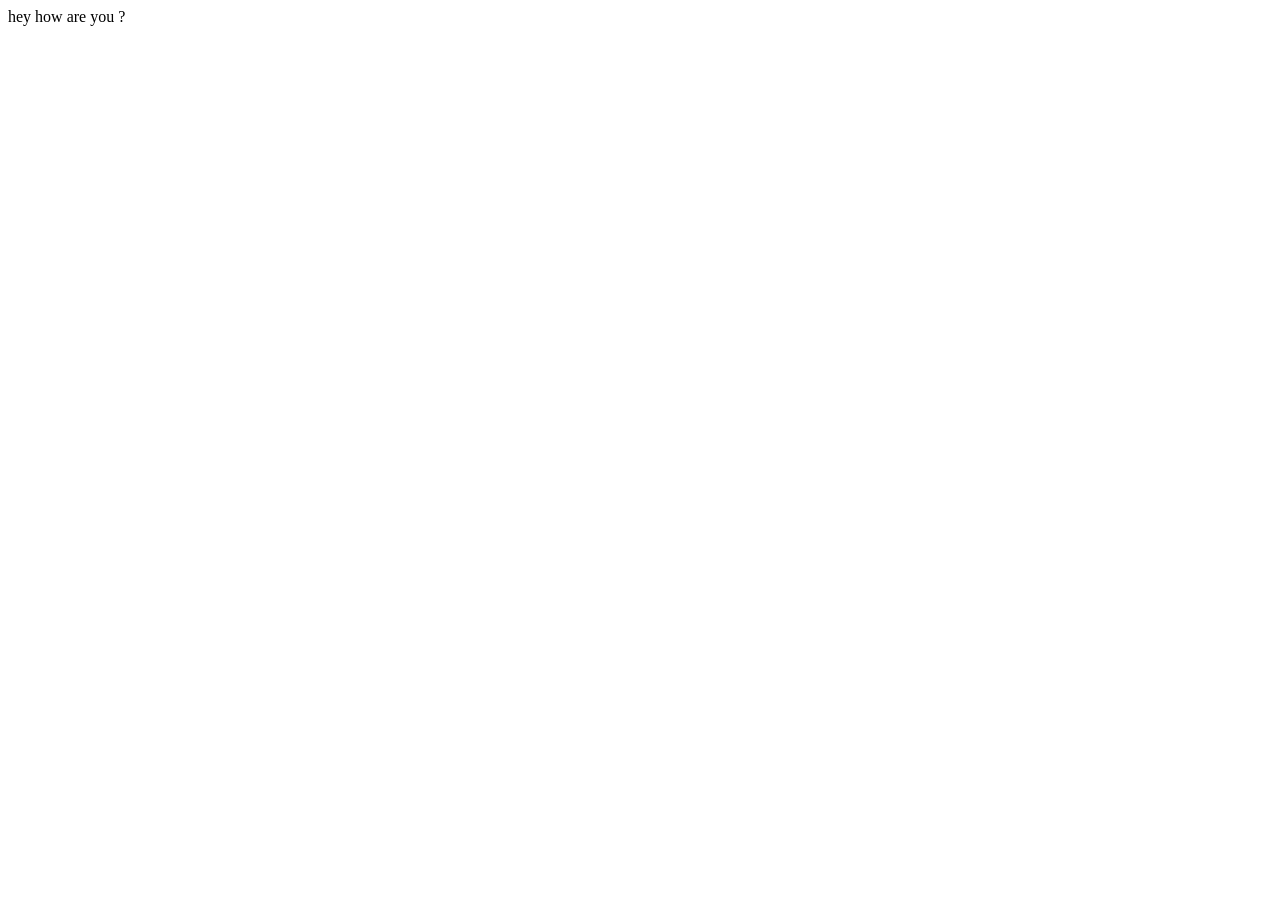
==== index.html @ b545af75 "Initial commit with portfolio website" ====
<!DOCTYPE html>
<html lang="en">
<head>
    <meta charset="UTF-8">
    <meta name="viewport" content="width=device-width, initial-scale=1.0">
    <title>Document</title>
</head>
<body>
    hey how are you ? 
</body>
</html>
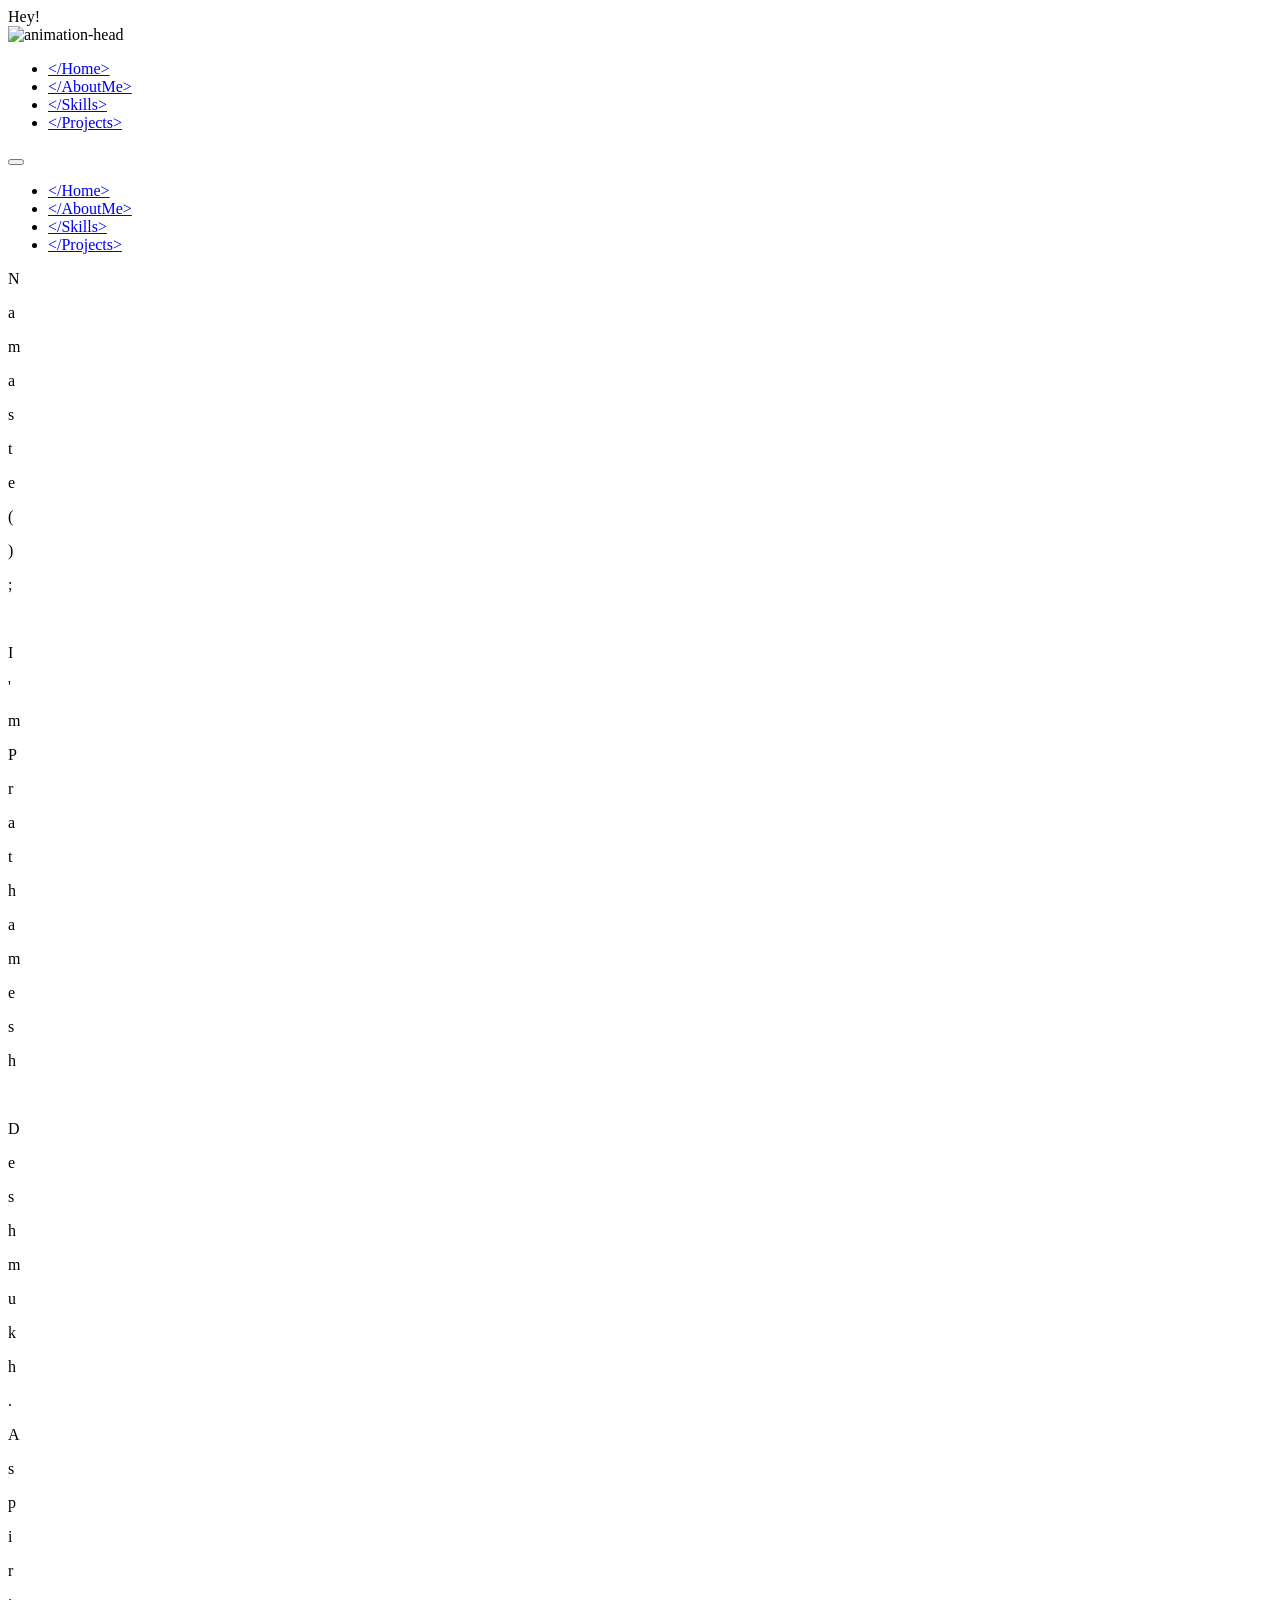
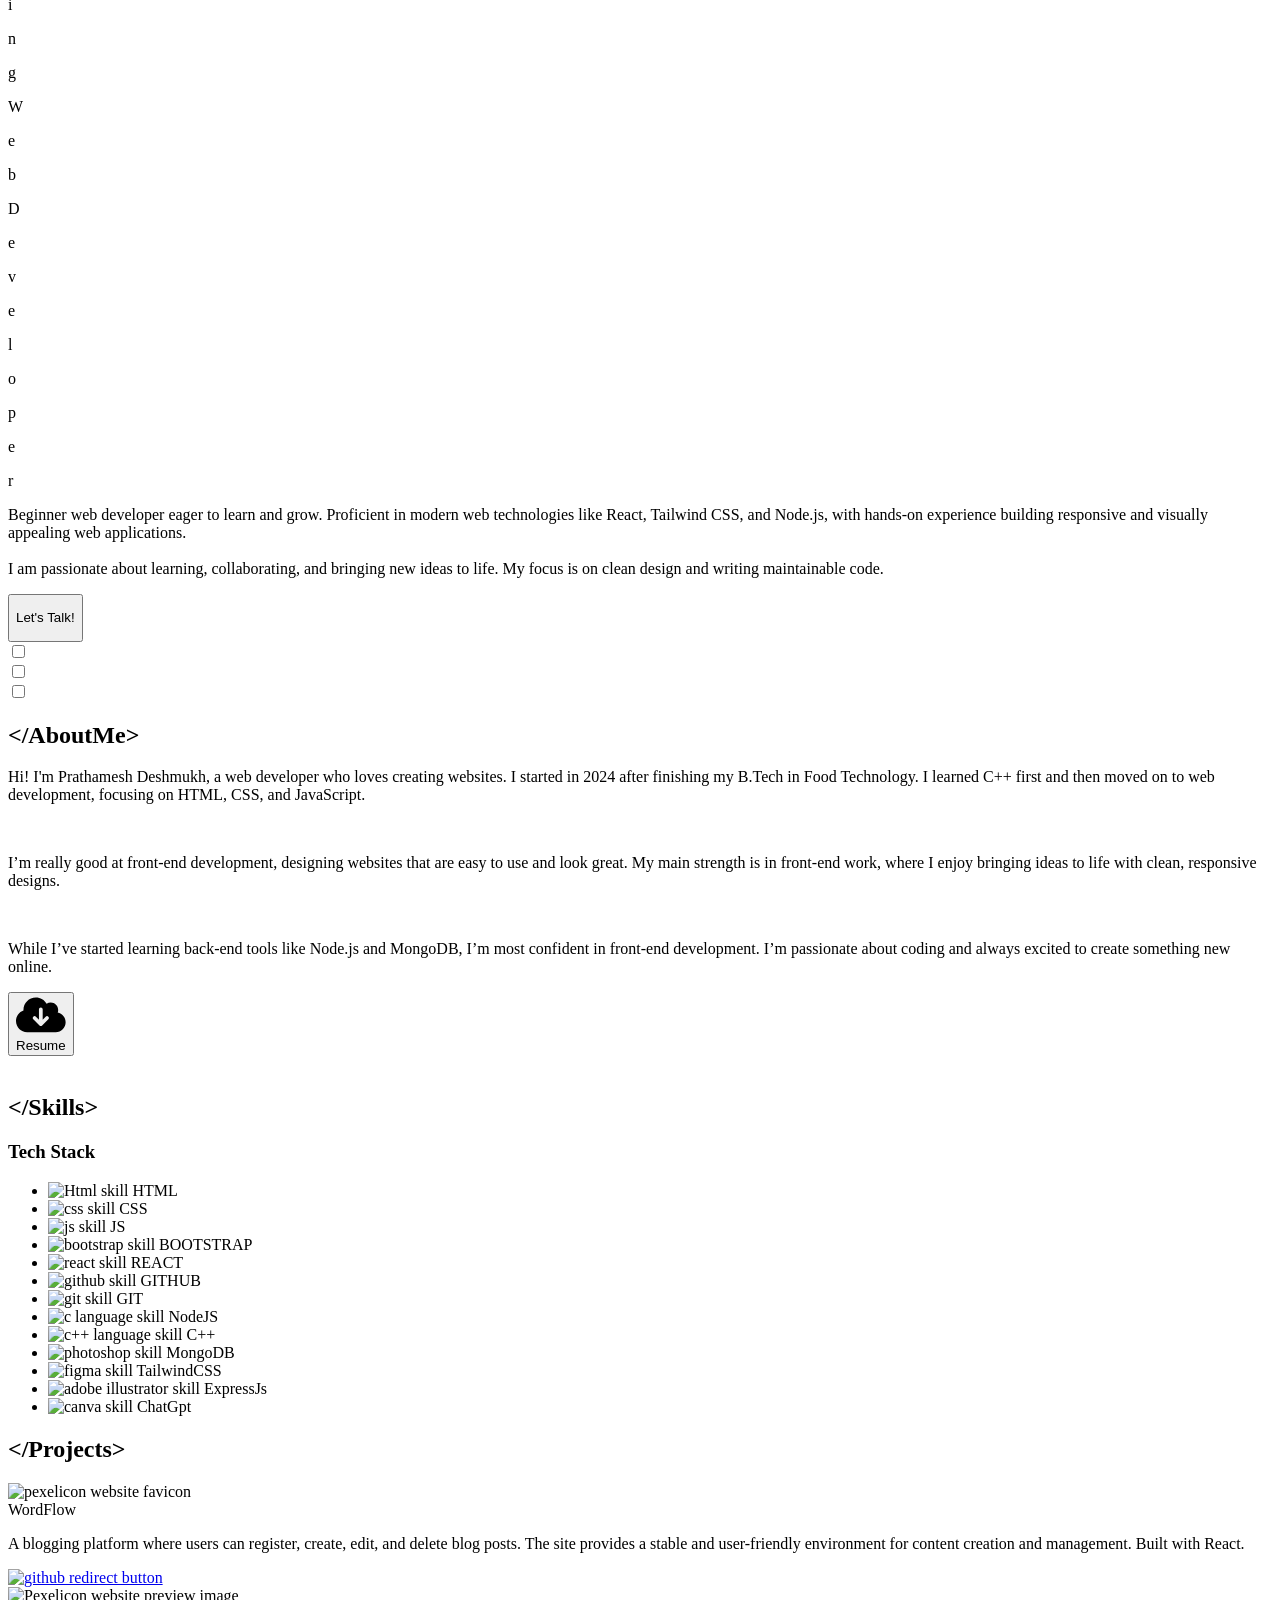
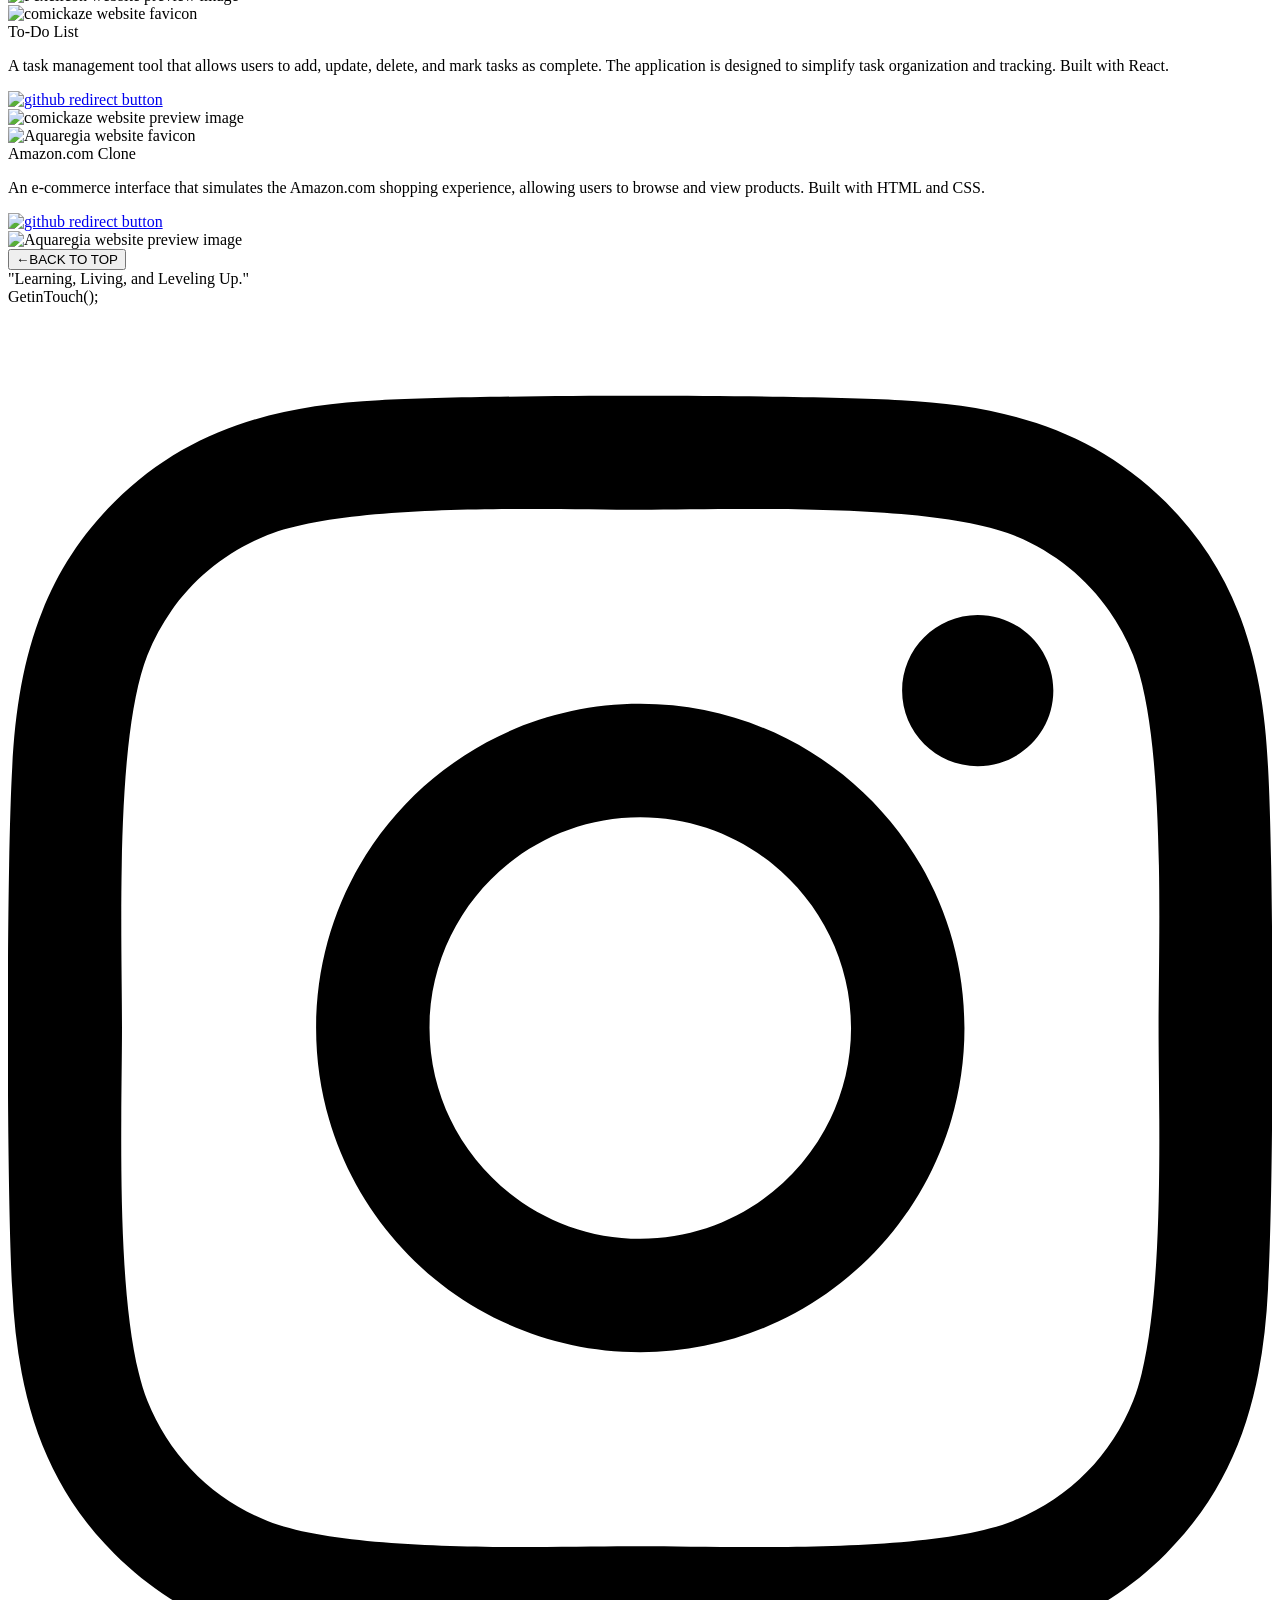
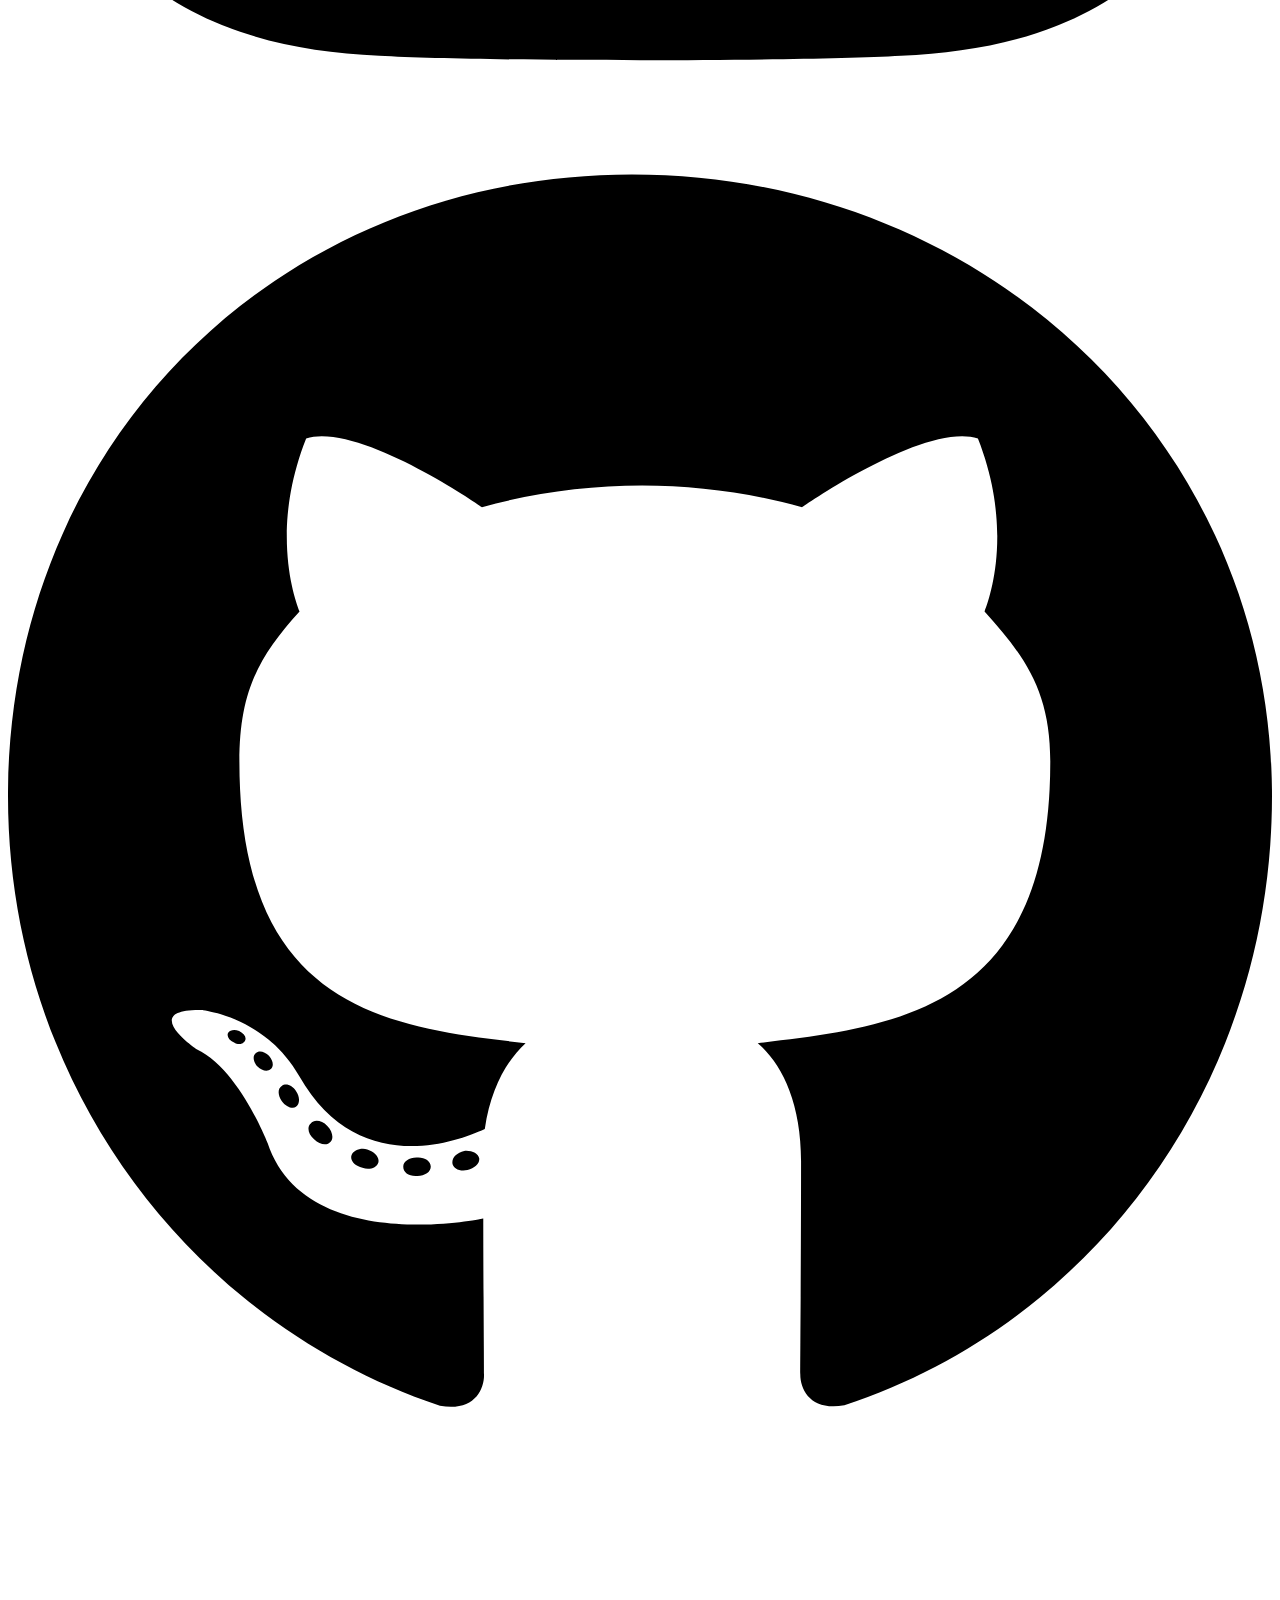
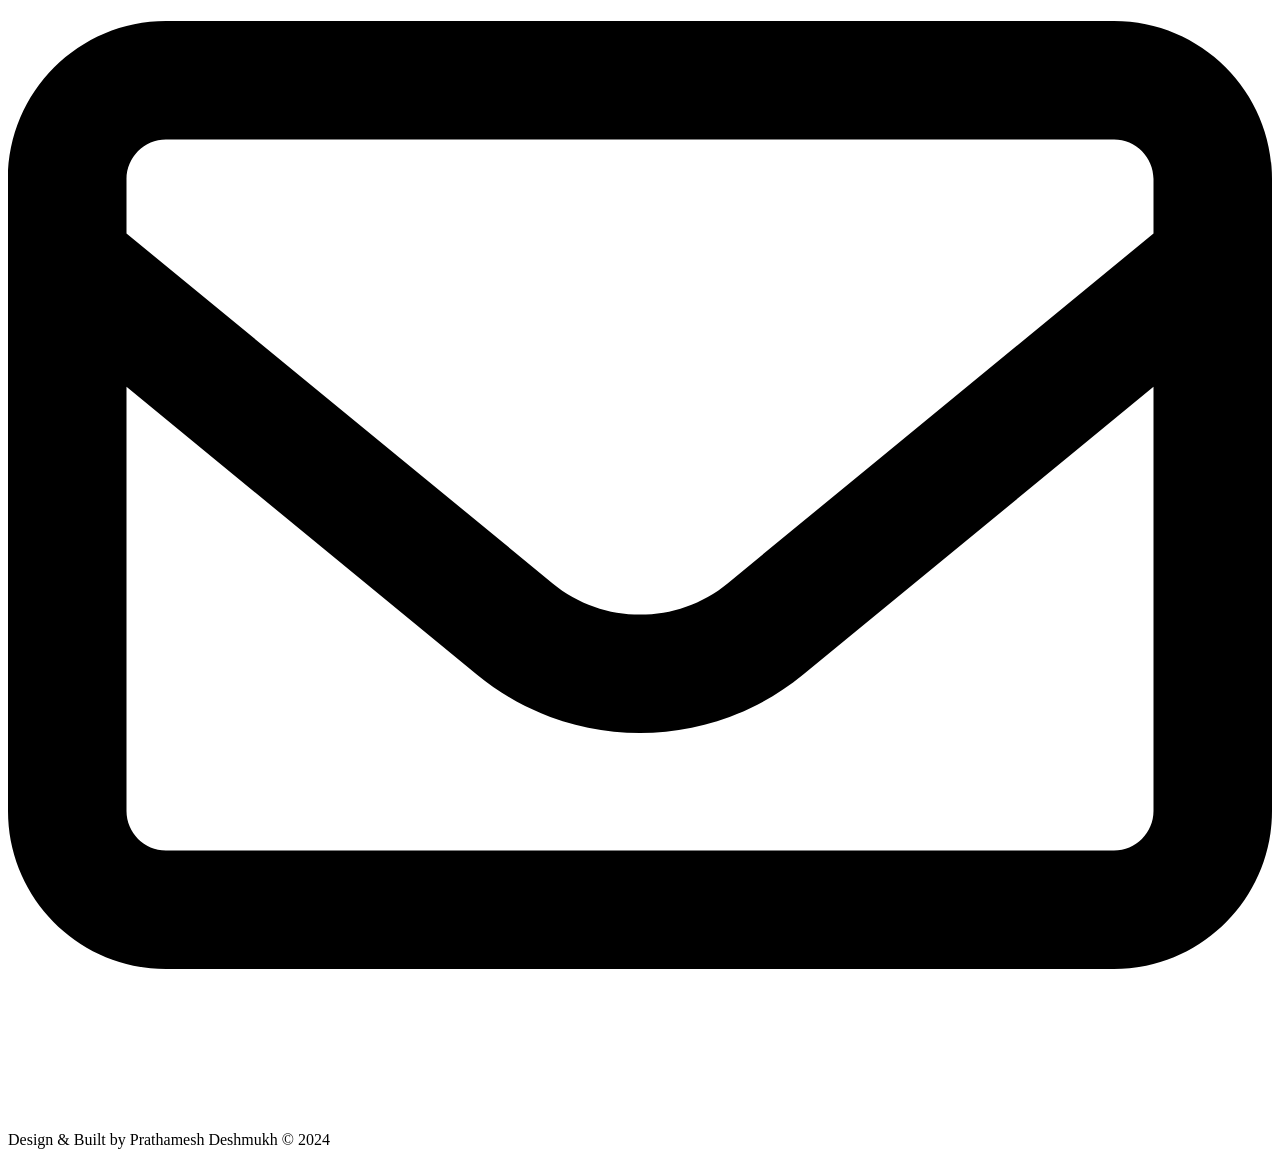
==== commit ff668244: "Add files via upload" ====
--- a/index.html
+++ b/index.html
@@ -1,11 +1,490 @@
-<!DOCTYPE html>
-<html lang="en">
-<head>
-    <meta charset="UTF-8">
-    <meta name="viewport" content="width=device-width, initial-scale=1.0">
-    <title>Document</title>
-</head>
-<body>
-    hey how are you ? 
-</body>
+<!DOCTYPE html>
+<html lang="en">
+
+
+<head>
+  <title>Prathamesh Deshmukh | Portfolio</title>
+
+  <link rel="stylesheet" href="https://unpkg.com/aos@next/dist/aos.css" />
+  <!-- stylesheet -->
+  <link rel="stylesheet" href="style.css" />
+  <!-- google fonts-->
+  <link rel="stylesheet"
+    href="https://fonts.googleapis.com/css2?family=Passions+Conflict&family=Orbitron&family=Fira+Code&family=Six+Caps" />
+</head>
+
+
+<body class="body">
+  <div id="preloader"></div>
+  <header>
+    <div class="cursor-inner" id="cursor-inner"></div>
+    <div class="cursor-outer" id="cursor-outer"></div>
+<div id="sample"></div>
+    <div class="navbar" id="navbar">
+      <div class="hey">Hey!</div>
+      <div class="logo" tabindex="0" aria-label="vinod jangid logo">
+        <div class="logo-top">
+          <img src="src/png/nav-avatar.png" alt="animation-head" id="nav-avatar"/>
+        </div>
+      </div>
+      <div class="navbar-tabs" id="navbar-tabs">
+        <ul class="navbar-tabs-ul">
+          <li class="home activeThistab" class="navbar-tabs-li" data-aos="fade-down" data-aos-delay="100">
+            <a href="#home" tabindex="0" aria-label="Home menu button">
+              &#60;/Home&#62;
+            </a>
+          </li>
+
+          <li class="about" class="navbar-tabs-li" data-aos="fade-down" data-aos-delay="300">
+            <a href="#about" aria-label="about menu button">
+              &#60;/AboutMe&#62;
+            </a>
+          </li>
+
+          <li class="skills" class="navbar-tabs-li" data-aos="fade-down" data-aos-delay="500">
+            <a href="#skills" aria-label="skills menu button">
+              &#60;/Skills&#62;
+            </a>
+          </li>
+
+          <li class="projects" class="navbar-tabs-li" data-aos="fade-down" data-aos-delay="700">
+            <a href="#projects" aria-label="projects menu button">
+              &#60;/Projects&#62;
+            </a>
+          </li>
+        </ul>
+      </div>
+      <!-- navbar tabs ends -->
+    </div>
+  </header>
+  <!-- header ends here -->
+
+  <main>
+    <!-- hamburger -->
+    <div class="hamburger" id="hamburger" data-aos="fade">
+      <div class="hamburgerbase">
+        <button id="hamburger-button" onclick="hamburgerMenu()" tabindex="0" aria-label="Menu Button">
+          <span class="burger-bar" id="burger-bar1"></span>
+          <span class="burger-bar" id="burger-bar2"></span>
+          <span class="burger-bar" id="burger-bar3"></span>
+        </button>
+      </div>
+    </div>
+    <!-- hamburger -->
+    <div class="mobiletogglemenu" id="mobiletogglemenu">
+      <ul class="mobile-navbar-tabs-ul" id="mobile-ul">
+        <li id="home-mobile-tab" class="mobile-navbar-tabs-li home activeThismobiletab" onclick="hidemenubyli()">
+          <a href="#home" tabindex="0" aria-label="Home menu button">
+            &#60;/Home&#62;
+          </a>
+        </li>
+
+        <li id="aboutme-mobile-tab" class="mobile-navbar-tabs-li about" onclick="hidemenubyli()">
+          <a href="#about" tabindex="0" aria-label="about menu button">
+            &#60;/AboutMe&#62;
+          </a>
+        </li>
+        <li id="skills-mobile-tab" class="mobile-navbar-tabs-li skills" onclick="hidemenubyli()">
+          <a href="#skills" tabindex="0" aria-label="skills menu button">
+            &#60;/Skills&#62;
+          </a>
+        </li>
+        <li id="projects-mobile-tab" class="mobile-navbar-tabs-li projects" onclick="hidemenubyli()">
+          <a href="#projects" tabindex="0" aria-label="projects menu button">
+            &#60;/Projects&#62;
+          </a>
+        </li>
+      </ul>
+    </div>
+    <!-- mobile toggle menu ends -->
+
+    <section class="landing-page-container" id="home">
+      <div class="blob"></div>
+
+      <div class="text-content">
+        <article id="hello-friend" data-aos="fade-up" data-aos-delay="0">
+          <p class="jello">N</p>
+          <p class="jello">a</p>
+          <p class="jello">m</p>
+          <p class="jello">a</p>
+          <p class="jello">s</p>
+          <p class="jello">t</p>
+          <p class="jello">e</p>
+          <p class="jello">(</p>
+          <p class="jello">)</p>
+          <p class="jello">;</p>
+          &nbsp;
+          <p class="jello">I</p>
+          <p class="jello">'</p>
+          <p class="jello">m</p>
+        </article>
+        <article id="name" data-aos="fade-up" data-aos-delay="200">
+          <p class="jello">P</p>
+          <p class="jello">r</p>
+          <p class="jello">a</p>
+          <p class="jello">t</p>
+          <p class="jello">h</p>
+          <p class="jello">a</p>
+          <p class="jello">m</p>
+          <p class="jello">e</p>
+          <p class="jello">s</p>
+          <p class="jello">h</p>
+          &nbsp;
+          <p class="jello">D</p>
+          <p class="jello">e</p>
+          <p class="jello">s</p>
+          <p class="jello">h</p>
+          <p class="jello">m</p>
+          <p class="jello">u</p>
+          <p class="jello">k</p>
+          <p class="jello">h</p>
+          <p class="jello">.</p>
+        </article>
+
+        <article id="work" data-aos="fade-up" data-aos-delay="400">
+        
+          <div>
+            <p class="jello">A</p>
+            <p class="jello">s</p>
+            <p class="jello">p</p>
+            <p class="jello">i</p>
+            <p class="jello">r</p>
+            <p class="jello">i</p>
+            <p class="jello">n</p>
+            <p class="jello">g</p>
+          </div>
+          <div>
+            <p class="jello">W</p>
+            <p class="jello">e</p>
+            <p class="jello">b</p>
+          </div>
+          <div>
+            <p class="jello">D</p>
+            <p class="jello">e</p>
+            <p class="jello">v</p>
+            <p class="jello">e</p>
+            <p class="jello">l</p>
+            <p class="jello">o</p>
+            <p class="jello">p</p>
+            <p class="jello">e</p>
+            <p class="jello">r</p>
+          </div>
+        </article>
+
+        <p id="info-para" data-aos="fade-up" data-aos-delay="600">
+          Beginner web developer eager to learn and grow. Proficient in modern web technologies like React, Tailwind CSS, and Node.js, with hands-on experience building responsive and visually appealing web applications.<br />
+          <br />
+          I am passionate about learning, collaborating, and bringing new ideas to life. My focus is on clean design and writing maintainable code.
+        </p>
+        <div class="contact-btn-div" data-aos="fade-up" data-aos-delay="800">
+          <a href="mailto:infovinodjangid@gmail.com" tabindex="-1">
+            <button class="letsTalkBtn">
+              <p class="letsTalkBtn-text">Let's Talk!</p>
+              <span class="letsTalkBtn-BG"></span>
+            </button></a>
+          <div class="setting-container" id="setting-container">
+            <input type="checkbox" id="switchforsetting" onclick="settingtoggle()" />
+
+            <label for="switchforsetting" class="needtobeinvert" id="labelforsetting" tabindex="0"
+              aria-label="settings for sound and appearance"></label>
+
+            <div class="visualmodetogglebuttoncontainer" id="visualmodetogglebuttoncontainer">
+              <input type="checkbox" id="switchforvisualmode" onclick="visualmode()" />
+              <label for="switchforvisualmode" id="labelforvisualmode" tabindex="0"
+                aria-label="switch appearance"></label>
+            </div>
+
+            <div class="soundtogglebuttoncontainer" id="soundtogglebuttoncontainer">
+              <input type="checkbox" id="switchforsound" onclick="playpause()" />
+              <label for="switchforsound" id="labelforsound" tabindex="0" aria-label="switch sound"
+                class="needtobeinvert"></label>
+            </div>
+          </div>
+          <!-- setting div ends -->
+        </div>
+        <!-- contact-btn-div -->
+      </div>
+     
+    </section>
+    <!-- landing page ends here -->
+    <section class="about-section-container" id="about" data-aos="fade-up">
+      <div class="about-section">
+        <div class="section-heading">
+          <h2 class="section-heading-article" tabindex="0" aria-label="About me heading">
+            &#60;/AboutMe&#62;
+          </h2>
+          <p class="sectionHeadingP"></p>
+        </div>
+
+        <div class="info-dp-section">
+          <div class="about-info">
+            <p tabindex="0">
+              Hi! I'm Prathamesh Deshmukh, a web developer who loves creating websites. I started in 2024 after finishing my B.Tech in Food Technology. I learned C++ first and then moved on to web development, focusing on HTML, CSS, and JavaScript.
+            </p>
+            <br />
+            <p tabindex="0">
+              I’m really good at front-end development, designing websites that are easy to use and look great. My main strength is in front-end work, where I enjoy bringing ideas to life with clean, responsive designs.
+            </p>
+            <br />
+            <p tabindex="0">
+              While I’ve started learning back-end tools like Node.js and MongoDB, I’m most confident in front-end development. I’m passionate about coding and always excited to create something new online.
+            </p>
+             <!-- Resume button -->
+      <button class="resume-btn" id="resume-btn" onclick="openURL()">
+        <div class="sign">
+          <svg viewBox="0 0 640 512">
+            <path
+              d="M144 480C64.5 480 0 415.5 0 336c0-62.8 40.2-116.2 96.2-135.9c-.1-2.7-.2-5.4-.2-8.1c0-88.4 71.6-160 160-160c59.3 0 111 32.2 138.7 80.2C409.9 102 428.3 96 448 96c53 0 96 43 96 96c0 12.2-2.3 23.8-6.4 34.6C596 238.4 640 290.1 640 352c0 70.7-57.3 128-128 128H144zm79-167l80 80c9.4 9.4 24.6 9.4 33.9 0l80-80c9.4-9.4 9.4-24.6 0-33.9s-24.6-9.4-33.9 0l-39 39V184c0-13.3-10.7-24-24-24s-24 10.7-24 24V318.1l-39-39c-9.4-9.4-24.6-9.4-33.9 0s-9.4 24.6 0 33.9z" />
+          </svg>
+        </div>
+
+        <div class="text">Resume</div>
+      </button>
+          </div>
+
+          <div class="dp" data-aos="fade-up">
+            <img src="src/webp/Prathamesh.png" alt="Vinod Jangid" tabindex="0" aria-label="image of vinod" />
+          </div>
+        </div>
+      </div>
+    </section>
+    <!-- about section ends  -->
+
+    <section class="skills-section-container" id="skills">
+      <div class="skills-section">
+        <div class="section-heading" data-aos="fade-up">
+          <h2 class="section-heading-article" tabindex="0" aria-label="skills heading">
+            &#60;/Skills&#62;
+          </h2>
+          <p class="sectionHeadingP"></p>
+        </div>
+
+        <div class="frontend-dev-section">
+          <h3 class="frontend-dev-heading" data-aos="fade-up" tabindex="0"
+            aria-label="As a frontend a developer these are the skills i have">
+            Tech Stack
+          </h3>
+          <ul class="tech-stack-wrapper">
+            <li class="tech-stack-box" data-aos="fade-up">
+              <img src="./src/png/htmllogo.png" alt="Html skill" class="tech-stack-logo" />
+              <span class="tooltip">HTML</span>
+            </li>
+
+            <li class="tech-stack-box" data-aos="fade-up">
+              <img src="./src/png/csslogo.png" alt="css skill" class="tech-stack-logo" />
+              <span class="tooltip">CSS</span>
+            </li>
+
+            <li class="tech-stack-box" data-aos="fade-up">
+              <img src="./src/png/jslogo.png" alt="js skill" class="tech-stack-logo" />
+              <span class="tooltip">JS</span>
+            </li>
+
+            <li class="tech-stack-box" data-aos="fade-up">
+              <img src="./src/png/bootstraplogo.png" alt="bootstrap skill" class="tech-stack-logo" />
+              <span class="tooltip">BOOTSTRAP</span>
+            </li>
+
+            <li class="tech-stack-box" data-aos="fade-up">
+              <img src="./src/png/reactlogo.png" alt="react skill" class="tech-stack-logo" />
+              <span class="tooltip">REACT</span>
+            </li>
+
+            <li class="tech-stack-box" data-aos="fade-up">
+              <img src="./src/png/githublogo.png" alt="github skill" class="tech-stack-logo needtobeinvert" />
+              <span class="tooltip">GITHUB</span>
+            </li>
+
+            <li class="tech-stack-box" data-aos="fade-up">
+              <img src="./src/png/gitlogo.png" alt="git skill" class="tech-stack-logo" />
+              <span class="tooltip">GIT</span>
+            </li>
+
+            <li class="tech-stack-box" data-aos="fade-up">
+              <img src="https://img.icons8.com/?size=256&id=hsPbhkOH4FMe&format=png" alt="c language skill" class="tech-stack-logo" />
+              <span class="tooltip">NodeJS</span>
+            </li>
+
+            <li class="tech-stack-box" data-aos="fade-up">
+              <img src="./src/png/cpplogo.png" alt="c++ language skill" class="tech-stack-logo" />
+              <span class="tooltip">C++</span>
+            </li>
+
+            <li class="tech-stack-box" data-aos="fade-up">
+              <img src="https://img.icons8.com/?size=256w&id=bosfpvRzNOG8&format=png" alt="photoshop skill" class="tech-stack-logo" />
+              <span class="tooltip">MongoDB</span>
+            </li>
+
+            <li class="tech-stack-box" data-aos="fade-up">
+              <img src="https://img.icons8.com/?size=256&id=x7XMNGh2vdqA&format=png" alt="figma skill" class="tech-stack-logo" />
+              <span class="tooltip">TailwindCSS</span>
+            </li>
+
+            <li class="tech-stack-box" data-aos="fade-up">
+              <img src="https://img.icons8.com/?size=256&id=PZQVBAxaueDJ&format=png" alt="adobe illustrator skill" class="tech-stack-logo" />
+              <span class="tooltip">ExpressJs</span>
+            </li>
+
+            <li class="tech-stack-box" data-aos="fade-up">
+              <img src="https://img.icons8.com/?size=256&id=ka3InxFU3QZa&format=png" alt="canva skill" class="tech-stack-logo" />
+              <span class="tooltip">ChatGpt</span>
+            </li>
+          </ul>
+        </div>
+      </div>
+    </section>
+    <!-- skills section ends -->
+    <section class="projects-section-container" id="projects">
+      <div class="projects-section-div">
+        <div class="section-heading" data-aos="fade-up">
+          <h2 class="section-heading-article" tabindex="0" aria-label="My projects starts from here">
+            &#60;/Projects&#62;
+          </h2>
+          <p class="sectionHeadingP"></p>
+        </div>
+        <div class="project-boxes-div">
+          <div data-aos="fade-up" class="project-box-wrapper">
+            <div class="project-box project-box2" id="project-box2">
+              <div class="info-div">
+                <img src="src/webp/Wordflow_img.png" alt="pexelicon website favicon" class="faviconforProject" />
+                <article class="ProjectHeading">WordFlow</article>
+                <p class="ProjectDescription">
+                  A blogging platform where users can register, create, edit, and delete blog posts. The site provides a stable and user-friendly environment for content creation and management. Built with React.
+                </p>
+                <div class="project-buttons">
+                  <a href="https://github.com/Prathamesh-Deshmukh-00/WordFlow/tree/master" target="_blank" class="github-redirect"
+                    aria-label="Visit Pexelicons on GitHub">
+                    <img src="src/svg/github.svg" alt="github redirect button" />
+                  </a>
+                </div>
+              </div>
+              <div class="image-div">
+                <img src="src/webp/word_flow.png" alt="Pexelicon website preview image" />
+              </div>
+            </div>
+          </div>
+
+          <div class="project-box-wrapper" data-aos="fade-up">
+            <div class="project-box project-box5" id="project-box5">
+              <div class="info-div">
+                <img src="src/webp/Todo list App Icon.jpeg" alt="comickaze website favicon"
+                  class="faviconforProject" />
+                <article class="ProjectHeading">To-Do List</article>
+                <p class="ProjectDescription">
+                  A task management tool that allows users to add, update, delete, and mark tasks as complete. The application is designed to simplify task organization and tracking. Built with React.
+                </p>
+                <div class="project-buttons">
+                  <a href="https://github.com/Prathamesh-Deshmukh-00/TO-DO-List/tree/master" target="_blank" class="github-redirect"
+                    aria-label="Visit Pexelicons on GitHub">
+                    <img src="src/svg/github.svg" alt="github redirect button" />
+                  </a>
+                  
+                </div>
+              </div>
+              <div class="image-div">
+                <img src="src/webp/Todo_page.png" alt="comickaze website preview image" />
+              </div>
+            </div>
+          </div>
+
+          <!-- ---------------------- -->
+          <div class="project-box-wrapper" data-aos="fade-up">
+            <div class="project-box project-box2" id="project-box2">
+              <div class="info-div">
+                <img src="src/webp/amazon_logo.png" alt="Aquaregia website favicon"
+                  class="faviconforProjectAquaregia" />
+                <article class="ProjectHeading">Amazon.com Clone</article>
+                <p class="ProjectDescription">
+                  An e-commerce interface that simulates the Amazon.com shopping experience, allowing users to browse and view products. Built with HTML and CSS.
+                </p>
+                <div class="project-buttons">
+                  <a href="https://github.com/Prathamesh-Deshmukh-00/Amazon_Clone/tree/master" target="_blank" class="github-redirect"
+                    aria-label="Visit Aquaregia on GitHub">
+                    <img src="src/svg/github.svg" alt="github redirect button" />
+                  </a>
+                </div>
+              </div>
+              <div class="image-div">
+                <img src="src/webp/Amazon_clone_img.png" alt="Aquaregia website preview image" />
+              </div>
+            </div>
+          </div>
+          <!-- ---------------------- -->
+         
+          <!-- ---------------------- -->
+        </div>
+      </div>
+    </section>
+  </main>
+  <!-- main ends here -->
+
+  <footer id="footer">
+    <button class="fas" id="backtotopbutton" onclick="scrolltoTopfunction()">
+      <article aria-label="Back to top">&#8592;BACK TO TOP</article>
+    </button>
+    <div class="footer-background">
+      <div class="footer-blob"></div>
+    </div>
+    <div class="footer-foreground">
+      <div class="footercontainer">
+        <div class="two-words">
+          <article tabindex="0" aria-label="Learning, Living, and Leveling Up, my quote">
+            "Learning, Living, and Leveling Up."
+          </article>
+        </div>
+        <div class="social-media-container">
+          <div class="getintouch-heading">
+            <article>GetinTouch();</article>
+          </div>
+          <div class="logos">
+            <a href="https://www.instagram.com/prathamesh_deshmukh007/?next=%2F&hl=en" target="_blank" tabindex="0"
+              aria-label="My instagram"><svg viewBox="0 0 448 512" class="SocialHandle">
+                <path
+                  d="M224.1 141c-63.6 0-114.9 51.3-114.9 114.9s51.3 114.9 114.9 114.9S339 319.5 339 255.9 287.7 141 224.1 141zm0 189.6c-41.1 0-74.7-33.5-74.7-74.7s33.5-74.7 74.7-74.7 74.7 33.5 74.7 74.7-33.6 74.7-74.7 74.7zm146.4-194.3c0 14.9-12 26.8-26.8 26.8-14.9 0-26.8-12-26.8-26.8s12-26.8 26.8-26.8 26.8 12 26.8 26.8zm76.1 27.2c-1.7-35.9-9.9-67.7-36.2-93.9-26.2-26.2-58-34.4-93.9-36.2-37-2.1-147.9-2.1-184.9 0-35.8 1.7-67.6 9.9-93.9 36.1s-34.4 58-36.2 93.9c-2.1 37-2.1 147.9 0 184.9 1.7 35.9 9.9 67.7 36.2 93.9s58 34.4 93.9 36.2c37 2.1 147.9 2.1 184.9 0 35.9-1.7 67.7-9.9 93.9-36.2 26.2-26.2 34.4-58 36.2-93.9 2.1-37 2.1-147.8 0-184.8zM398.8 388c-7.8 19.6-22.9 34.7-42.6 42.6-29.5 11.7-99.5 9-132.1 9s-102.7 2.6-132.1-9c-19.6-7.8-34.7-22.9-42.6-42.6-11.7-29.5-9-99.5-9-132.1s-2.6-102.7 9-132.1c7.8-19.6 22.9-34.7 42.6-42.6 29.5-11.7 99.5-9 132.1-9s102.7-2.6 132.1 9c19.6 7.8 34.7 22.9 42.6 42.6 11.7 29.5 9 99.5 9 132.1s2.7 102.7-9 132.1z" />
+              </svg></a>
+
+            <a href="https://github.com/Prathamesh-Deshmukh-00" target="_blank" aria-label="My github"><svg viewBox="0 0 496 512"
+                class="SocialHandle">
+                <path
+                  d="M165.9 397.4c0 2-2.3 3.6-5.2 3.6-3.3.3-5.6-1.3-5.6-3.6 0-2 2.3-3.6 5.2-3.6 3-.3 5.6 1.3 5.6 3.6zm-31.1-4.5c-.7 2 1.3 4.3 4.3 4.9 2.6 1 5.6 0 6.2-2s-1.3-4.3-4.3-5.2c-2.6-.7-5.5.3-6.2 2.3zm44.2-1.7c-2.9.7-4.9 2.6-4.6 4.9.3 2 2.9 3.3 5.9 2.6 2.9-.7 4.9-2.6 4.6-4.6-.3-1.9-3-3.2-5.9-2.9zM244.8 8C106.1 8 0 113.3 0 252c0 110.9 69.8 205.8 169.5 239.2 12.8 2.3 17.3-5.6 17.3-12.1 0-6.2-.3-40.4-.3-61.4 0 0-70 15-84.7-29.8 0 0-11.4-29.1-27.8-36.6 0 0-22.9-15.7 1.6-15.4 0 0 24.9 2 38.6 25.8 21.9 38.6 58.6 27.5 72.9 20.9 2.3-16 8.8-27.1 16-33.7-55.9-6.2-112.3-14.3-112.3-110.5 0-27.5 7.6-41.3 23.6-58.9-2.6-6.5-11.1-33.3 2.6-67.9 20.9-6.5 69 27 69 27 20-5.6 41.5-8.5 62.8-8.5s42.8 2.9 62.8 8.5c0 0 48.1-33.6 69-27 13.7 34.7 5.2 61.4 2.6 67.9 16 17.7 25.8 31.5 25.8 58.9 0 96.5-58.9 104.2-114.8 110.5 9.2 7.9 17 22.9 17 46.4 0 33.7-.3 75.4-.3 83.6 0 6.5 4.6 14.4 17.3 12.1C428.2 457.8 496 362.9 496 252 496 113.3 383.5 8 244.8 8zM97.2 352.9c-1.3 1-1 3.3.7 5.2 1.6 1.6 3.9 2.3 5.2 1 1.3-1 1-3.3-.7-5.2-1.6-1.6-3.9-2.3-5.2-1zm-10.8-8.1c-.7 1.3.3 2.9 2.3 3.9 1.6 1 3.6.7 4.3-.7.7-1.3-.3-2.9-2.3-3.9-2-.6-3.6-.3-4.3.7zm32.4 35.6c-1.6 1.3-1 4.3 1.3 6.2 2.3 2.3 5.2 2.6 6.5 1 1.3-1.3.7-4.3-1.3-6.2-2.2-2.3-5.2-2.6-6.5-1zm-11.4-14.7c-1.6 1-1.6 3.6 0 5.9 1.6 2.3 4.3 3.3 5.6 2.3 1.6-1.3 1.6-3.9 0-6.2-1.4-2.3-4-3.3-5.6-2z" />
+              </svg></a>
+
+              <a href="mailto:deshmukhprathamesh4141@gmail.com" aria-label="Email Prathamesh Deshmukh">
+                <svg id="GmailLogo" viewBox="0 0 512 512" role="img">
+                  <title>Gmail Logo</title>
+                  <path d="M64 112c-8.8 0-16 7.2-16 16v22.1L220.5 291.7c20.7 17 50.4 17 71.1 0L464 150.1V128c0-8.8-7.2-16-16-16H64zM48 212.2V384c0 8.8 7.2 16 16 16H448c8.8 0 16-7.2 16-16V212.2L322 328.8c-38.4 31.5-93.7 31.5-132 0L48 212.2zM0 128C0 92.7 28.7 64 64 64H448c35.3 0 64 28.7 64 64V384c0 35.3-28.7 64-64 64H64c-35.3 0-64-28.7-64-64V128z" />
+                </svg>
+              </a>
+               
+          </div>
+        </div>
+        
+        <div class="footer-bottom">
+          <article>
+            Design & Built by Prathamesh Deshmukh
+            &#169; 2024
+          </article>
+        </div>
+      </div>
+    </div>
+  </footer>
+  <!-- footer ends here -->
+
+  <script src="main_js.js"></script>
+
+  <script src="https://unpkg.com/aos@next/dist/aos.js"></script>
+  <script>
+    AOS.init();
+  </script>
+
+  <script>
+    function openURL() {
+      var url = "src/pdf/Prathamesh_deshmukh.pdf";
+
+      window.open(url, "_blank");
+    }
+  </script>
+
+</body>
+
 </html>
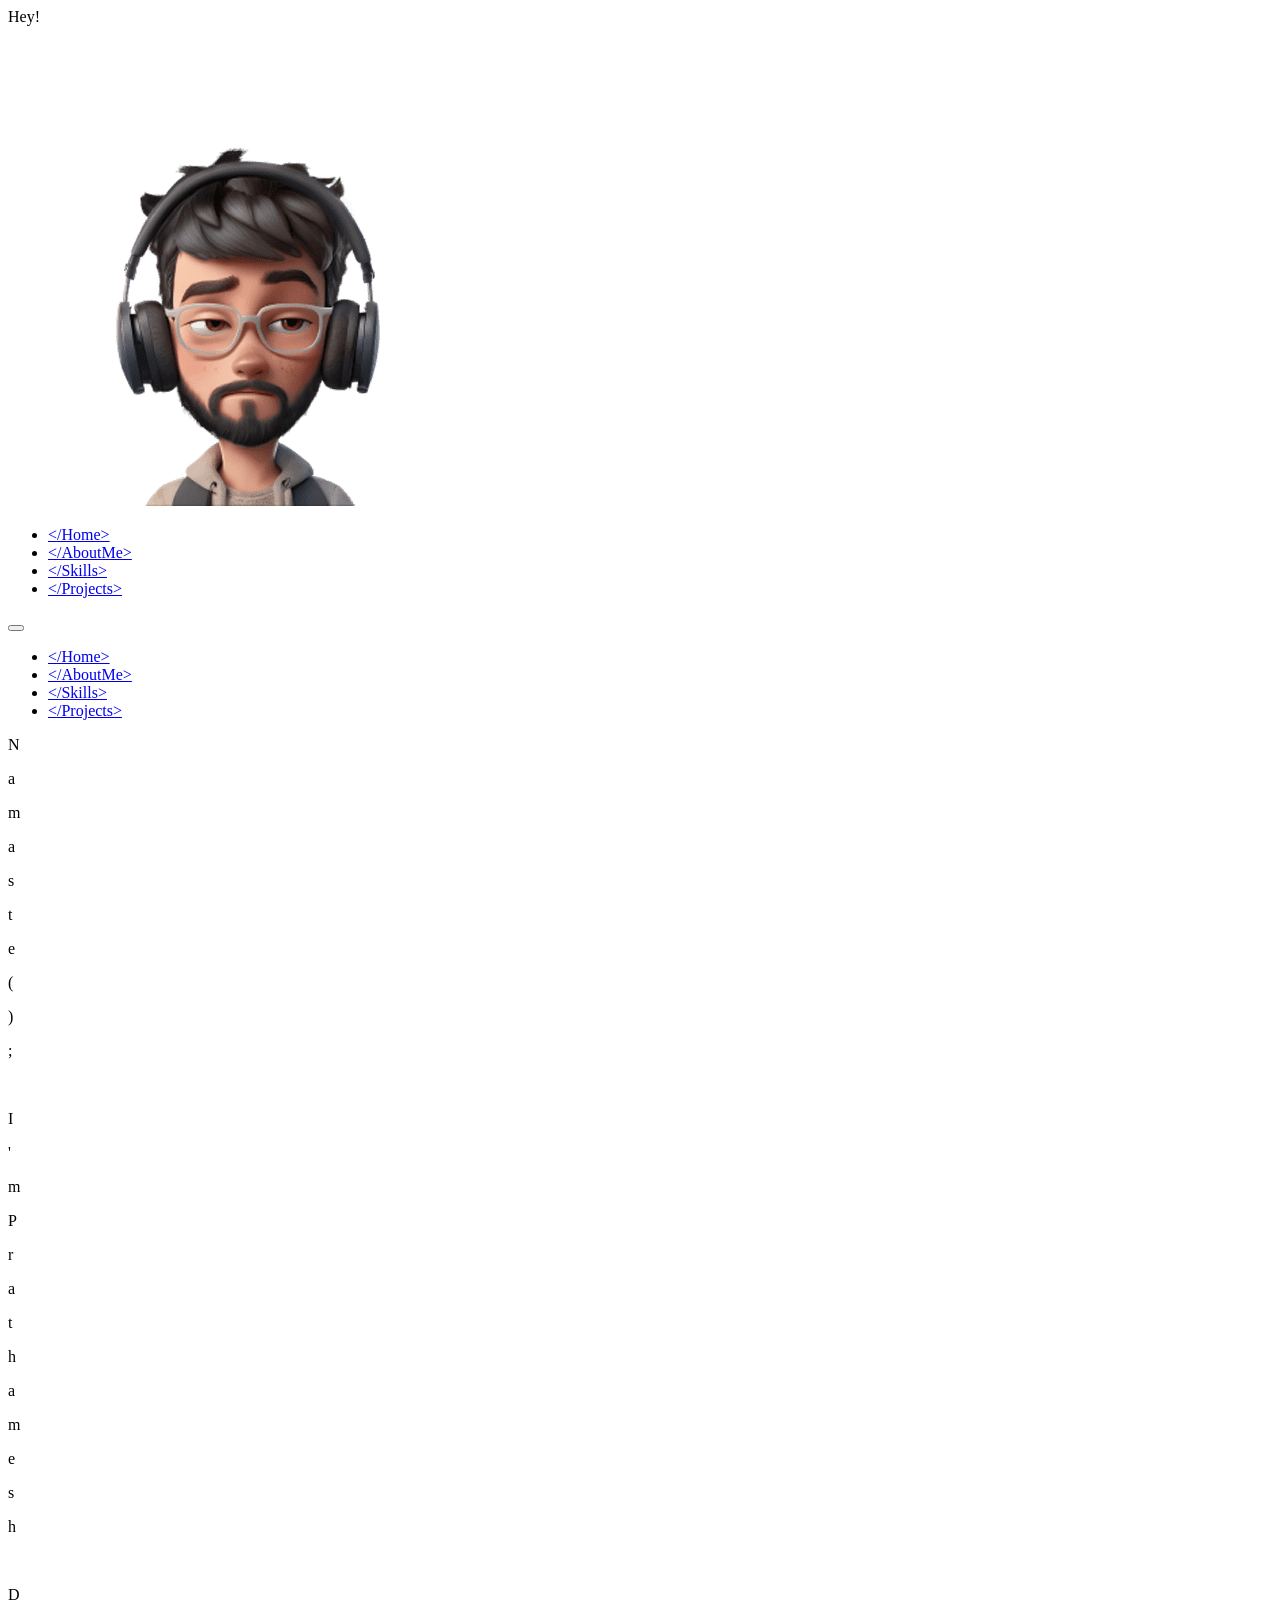
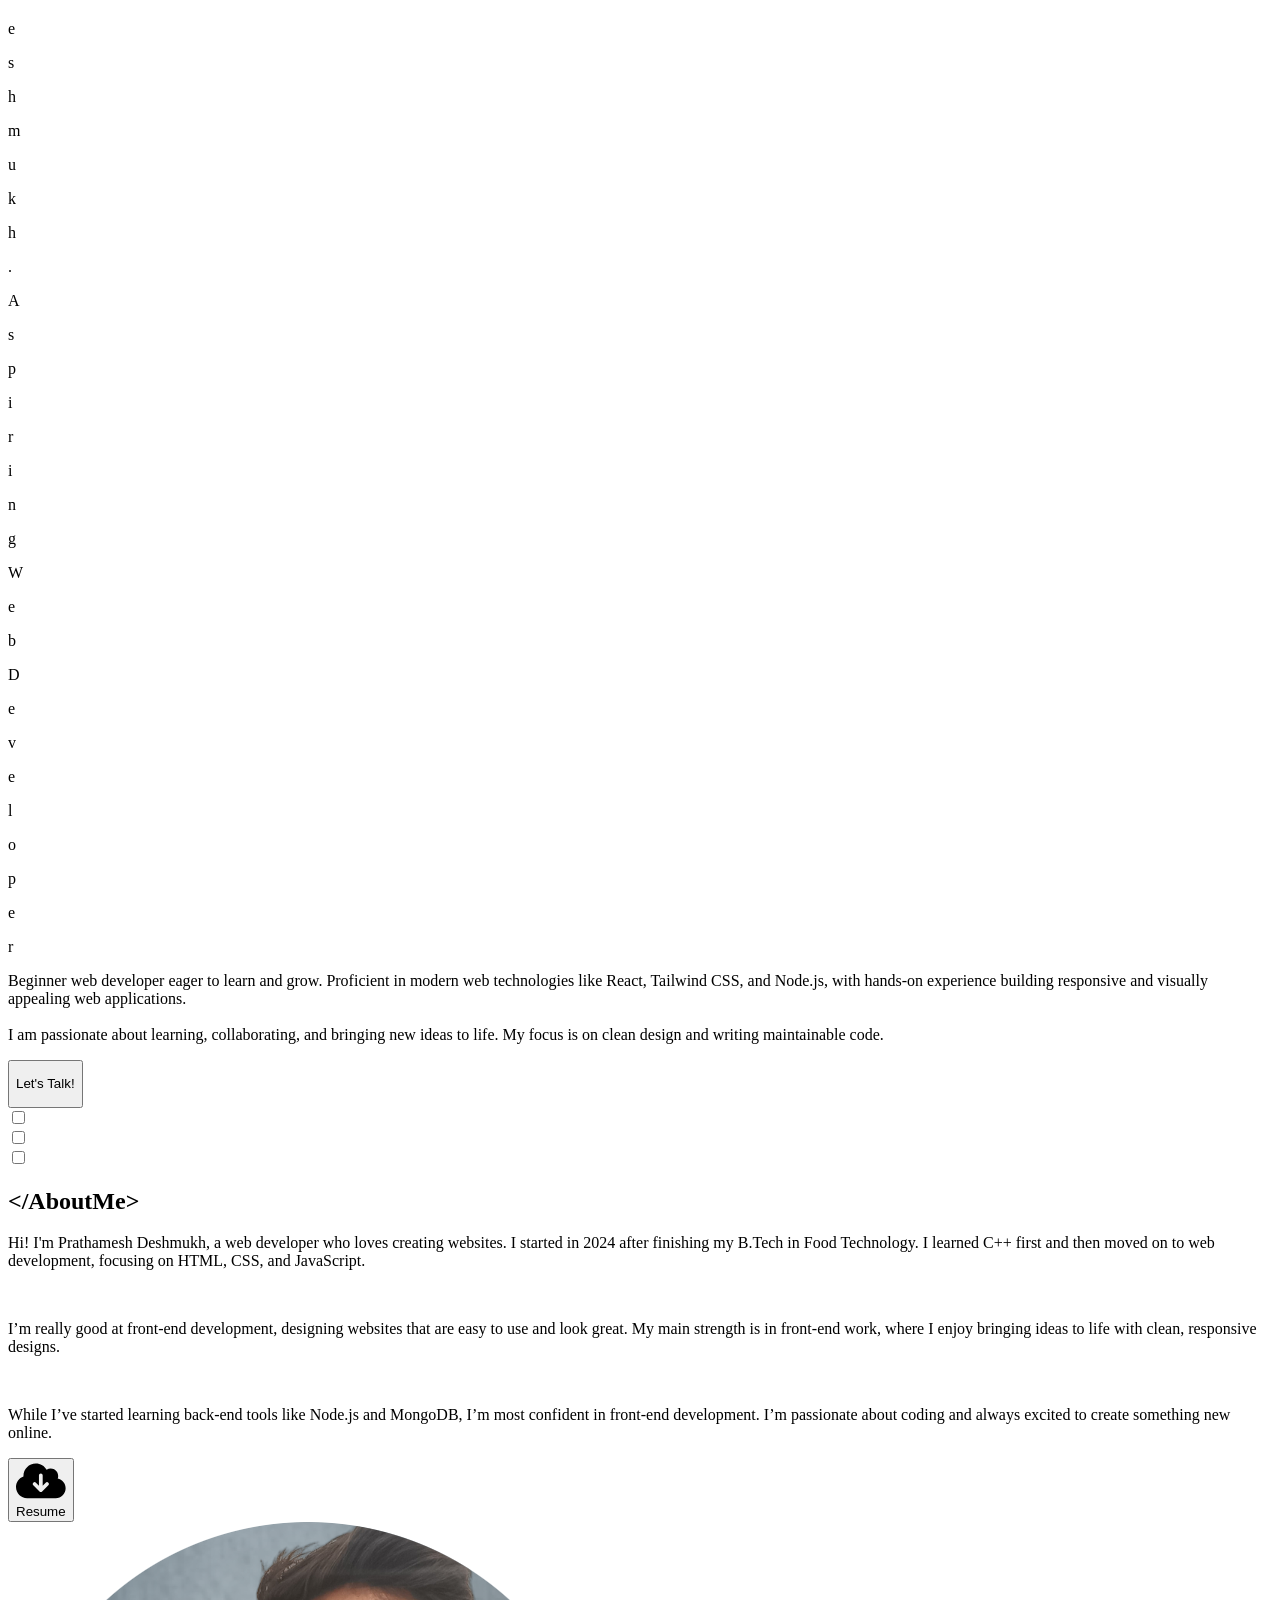
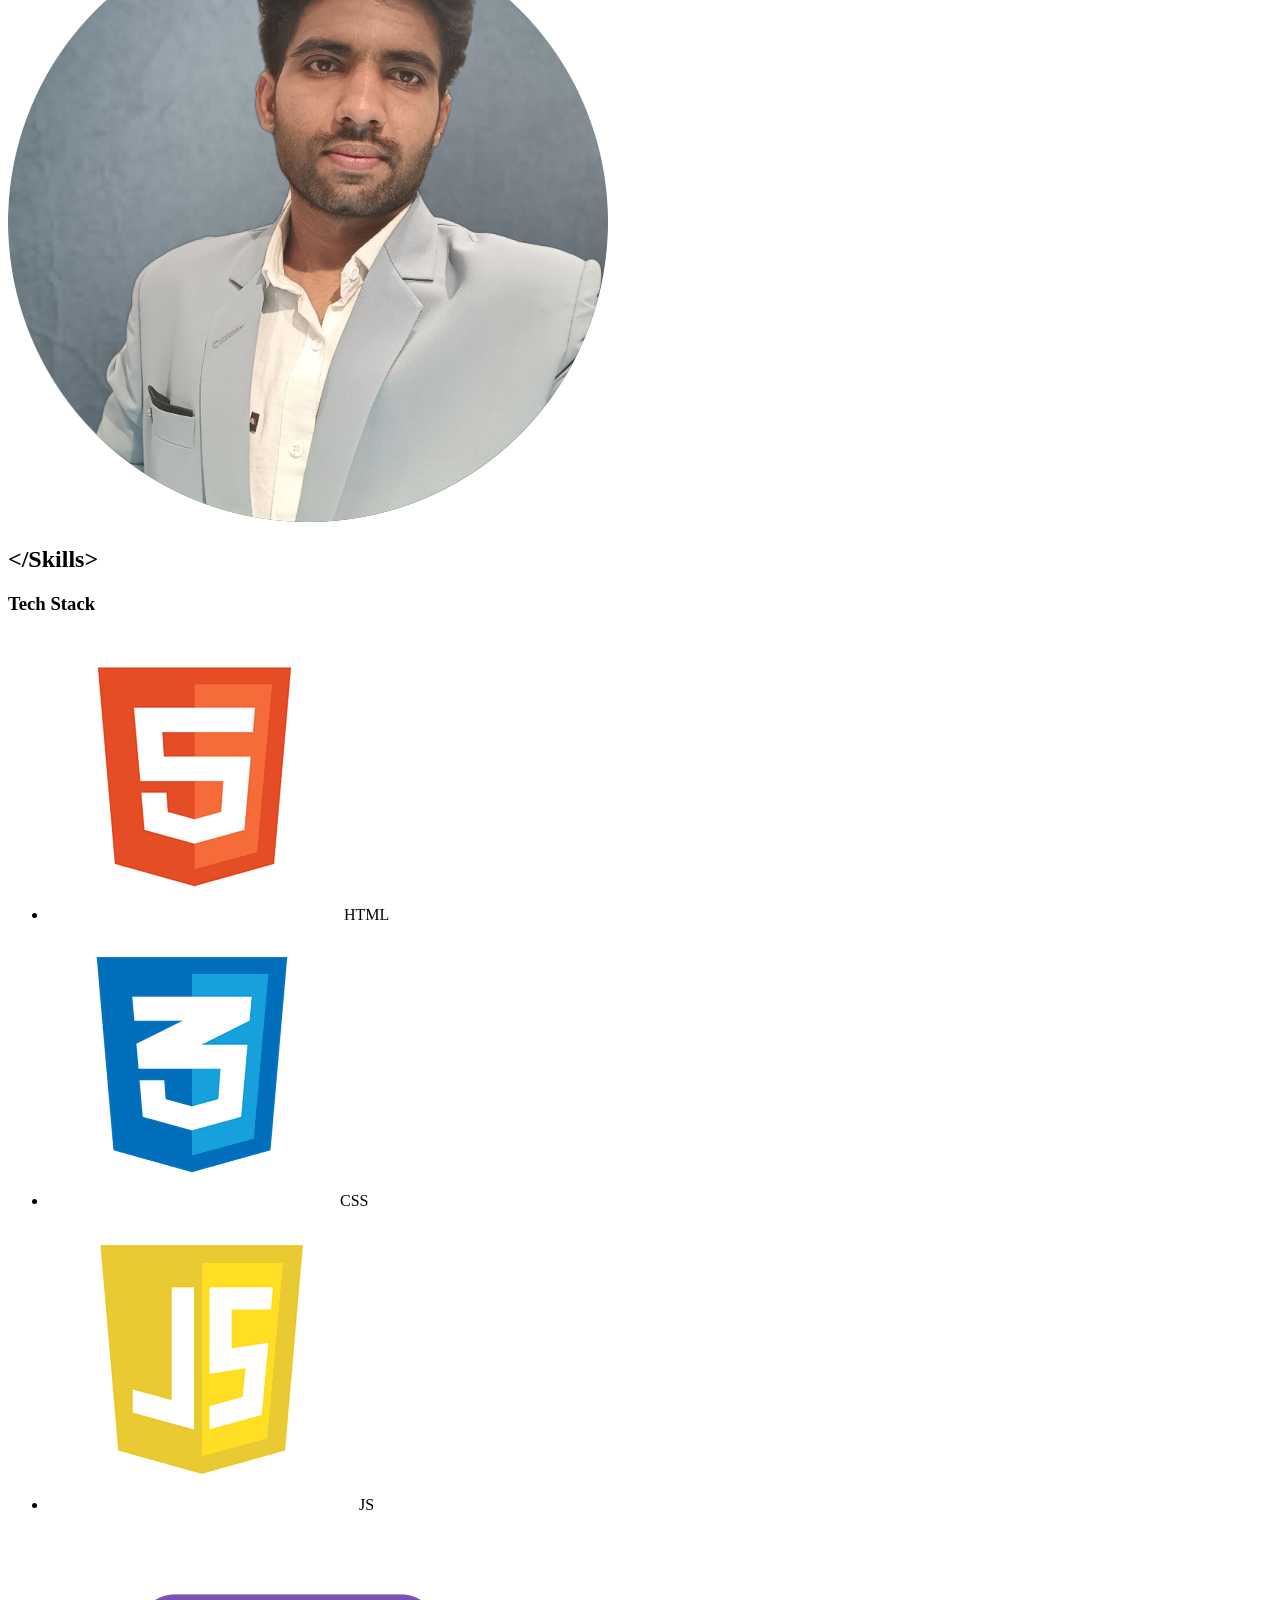
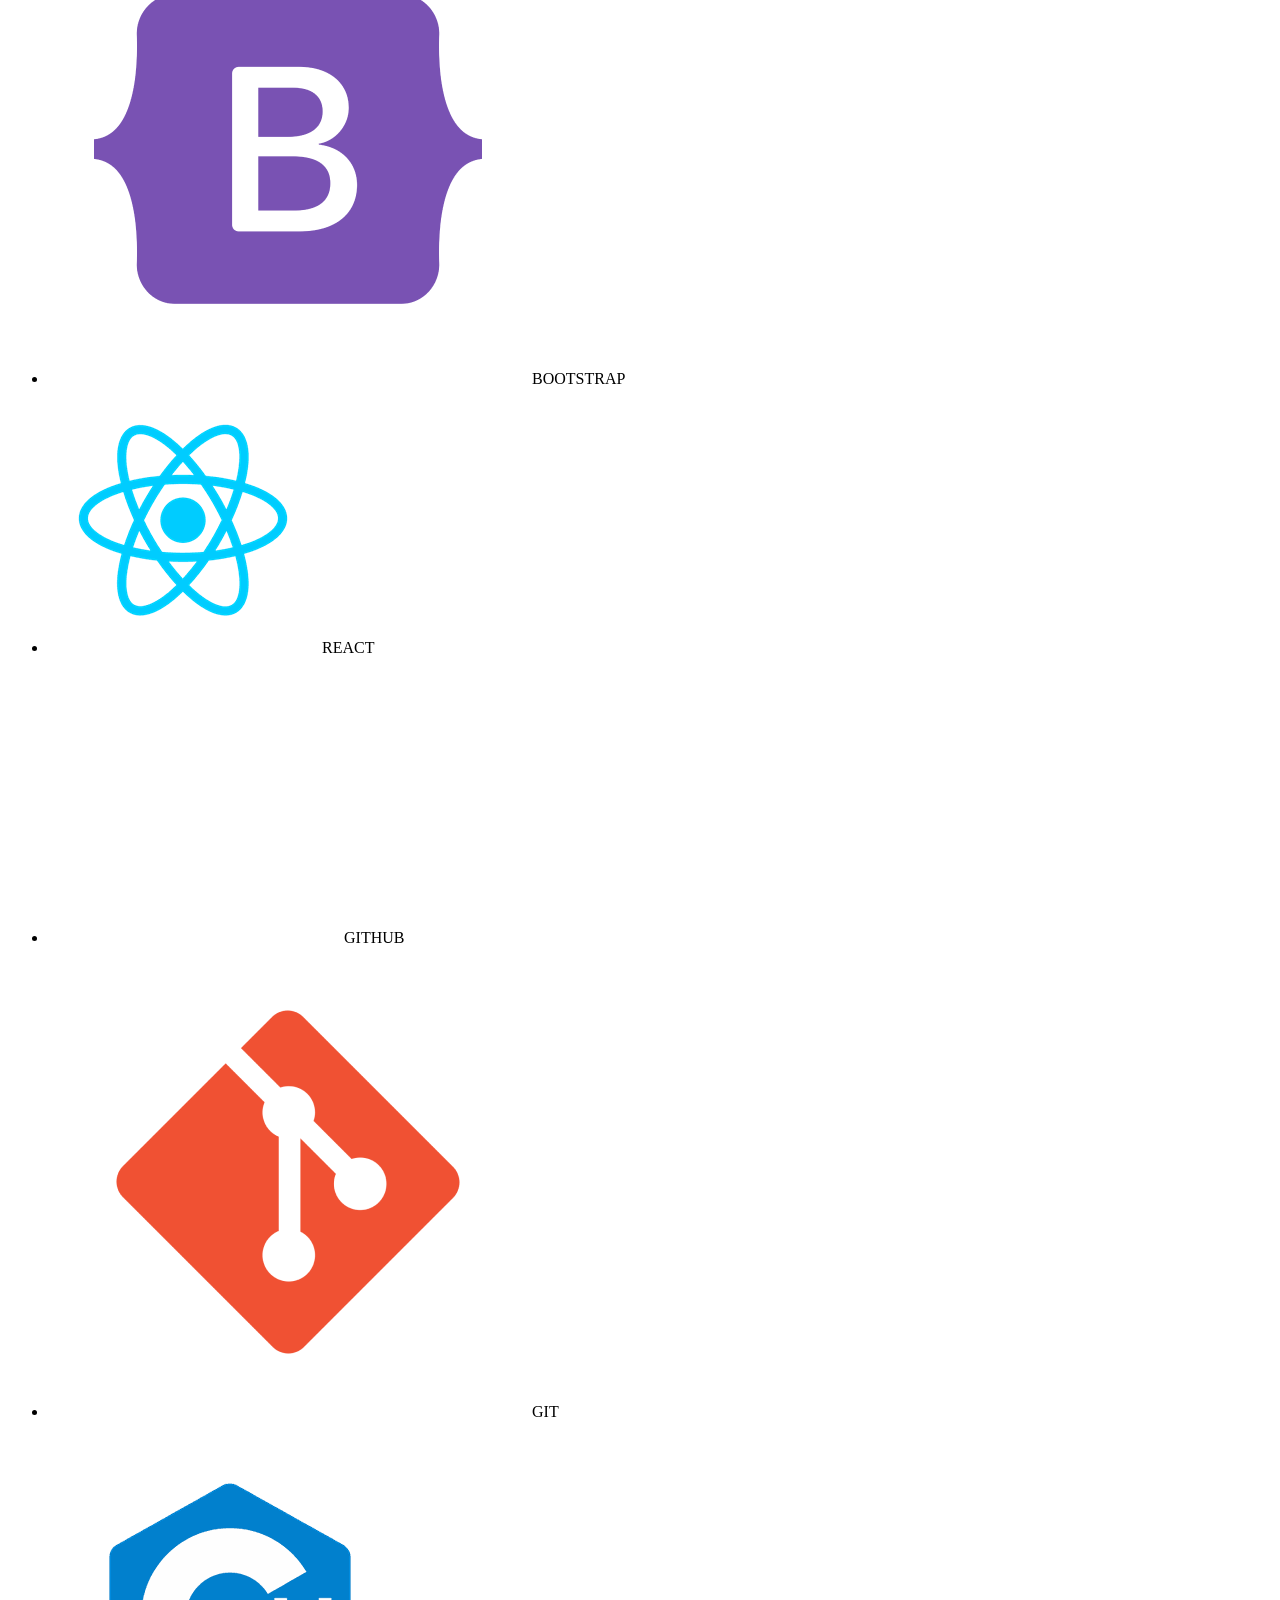
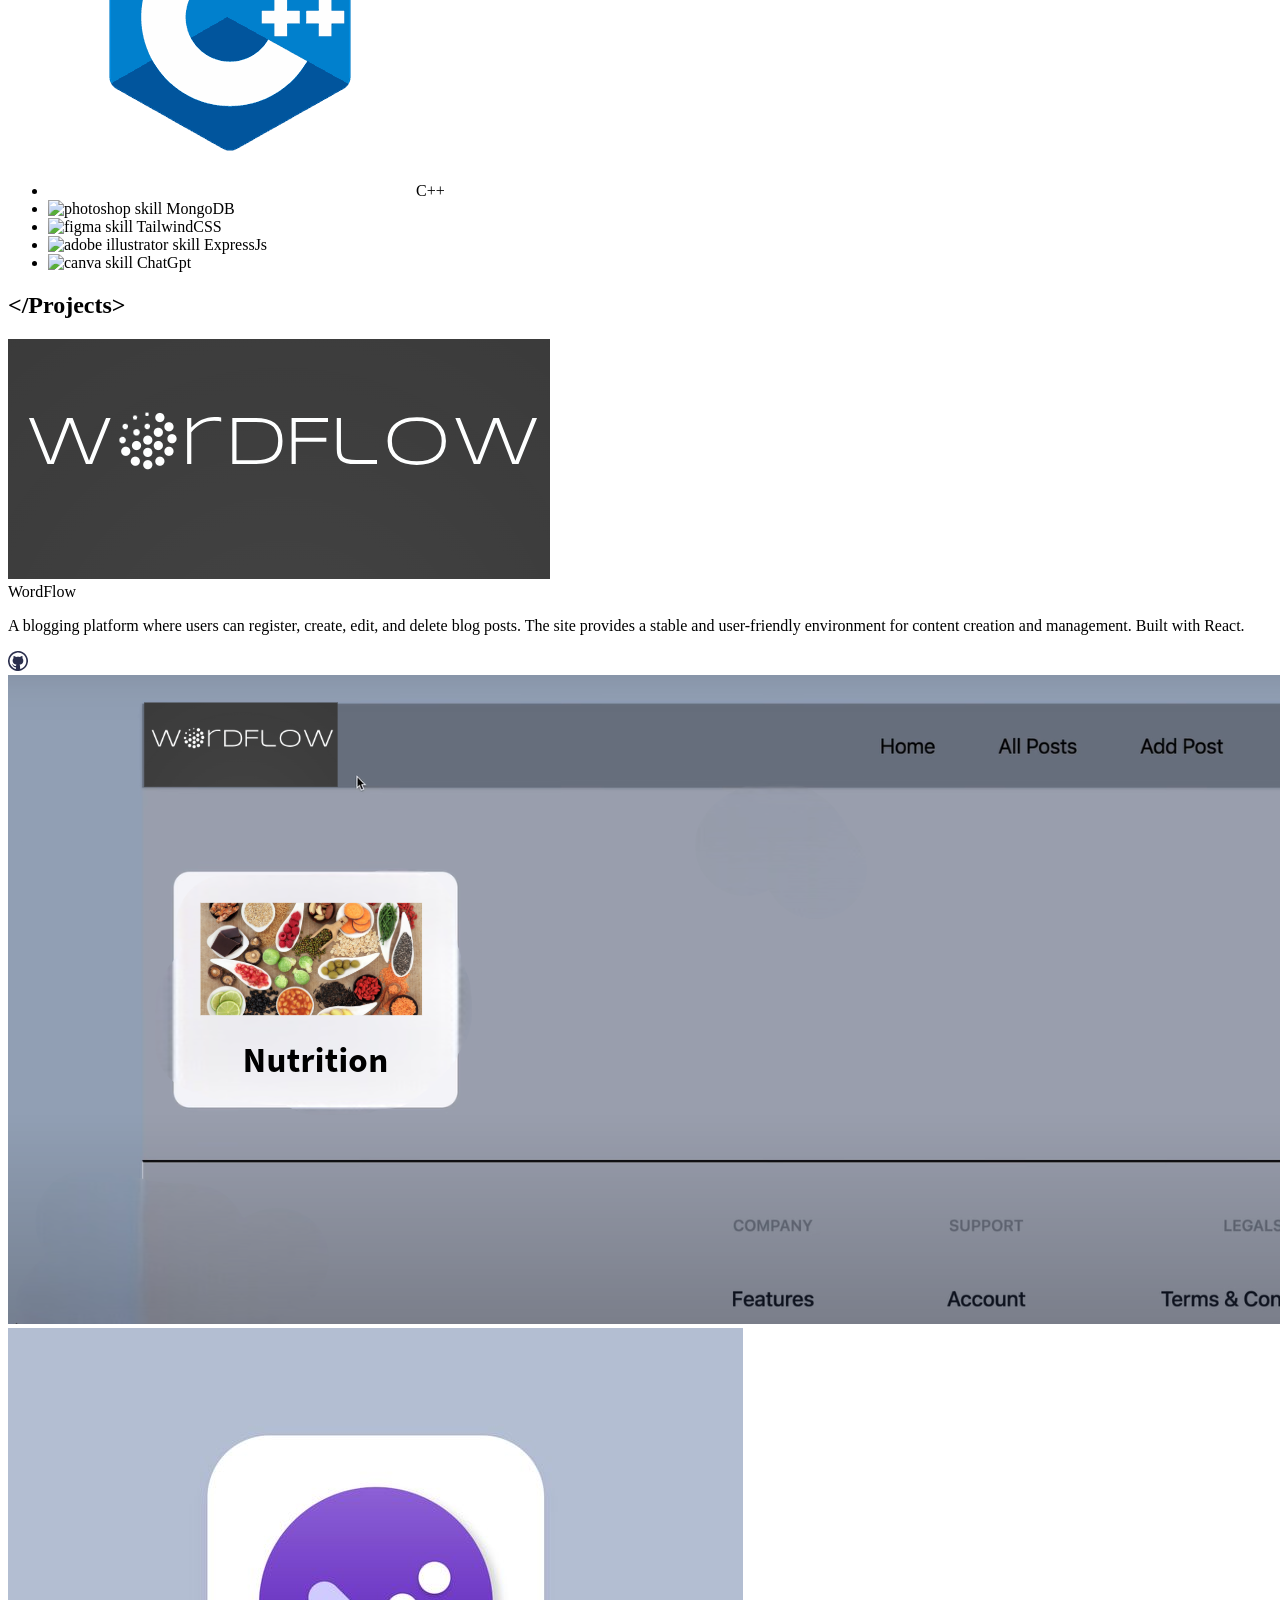
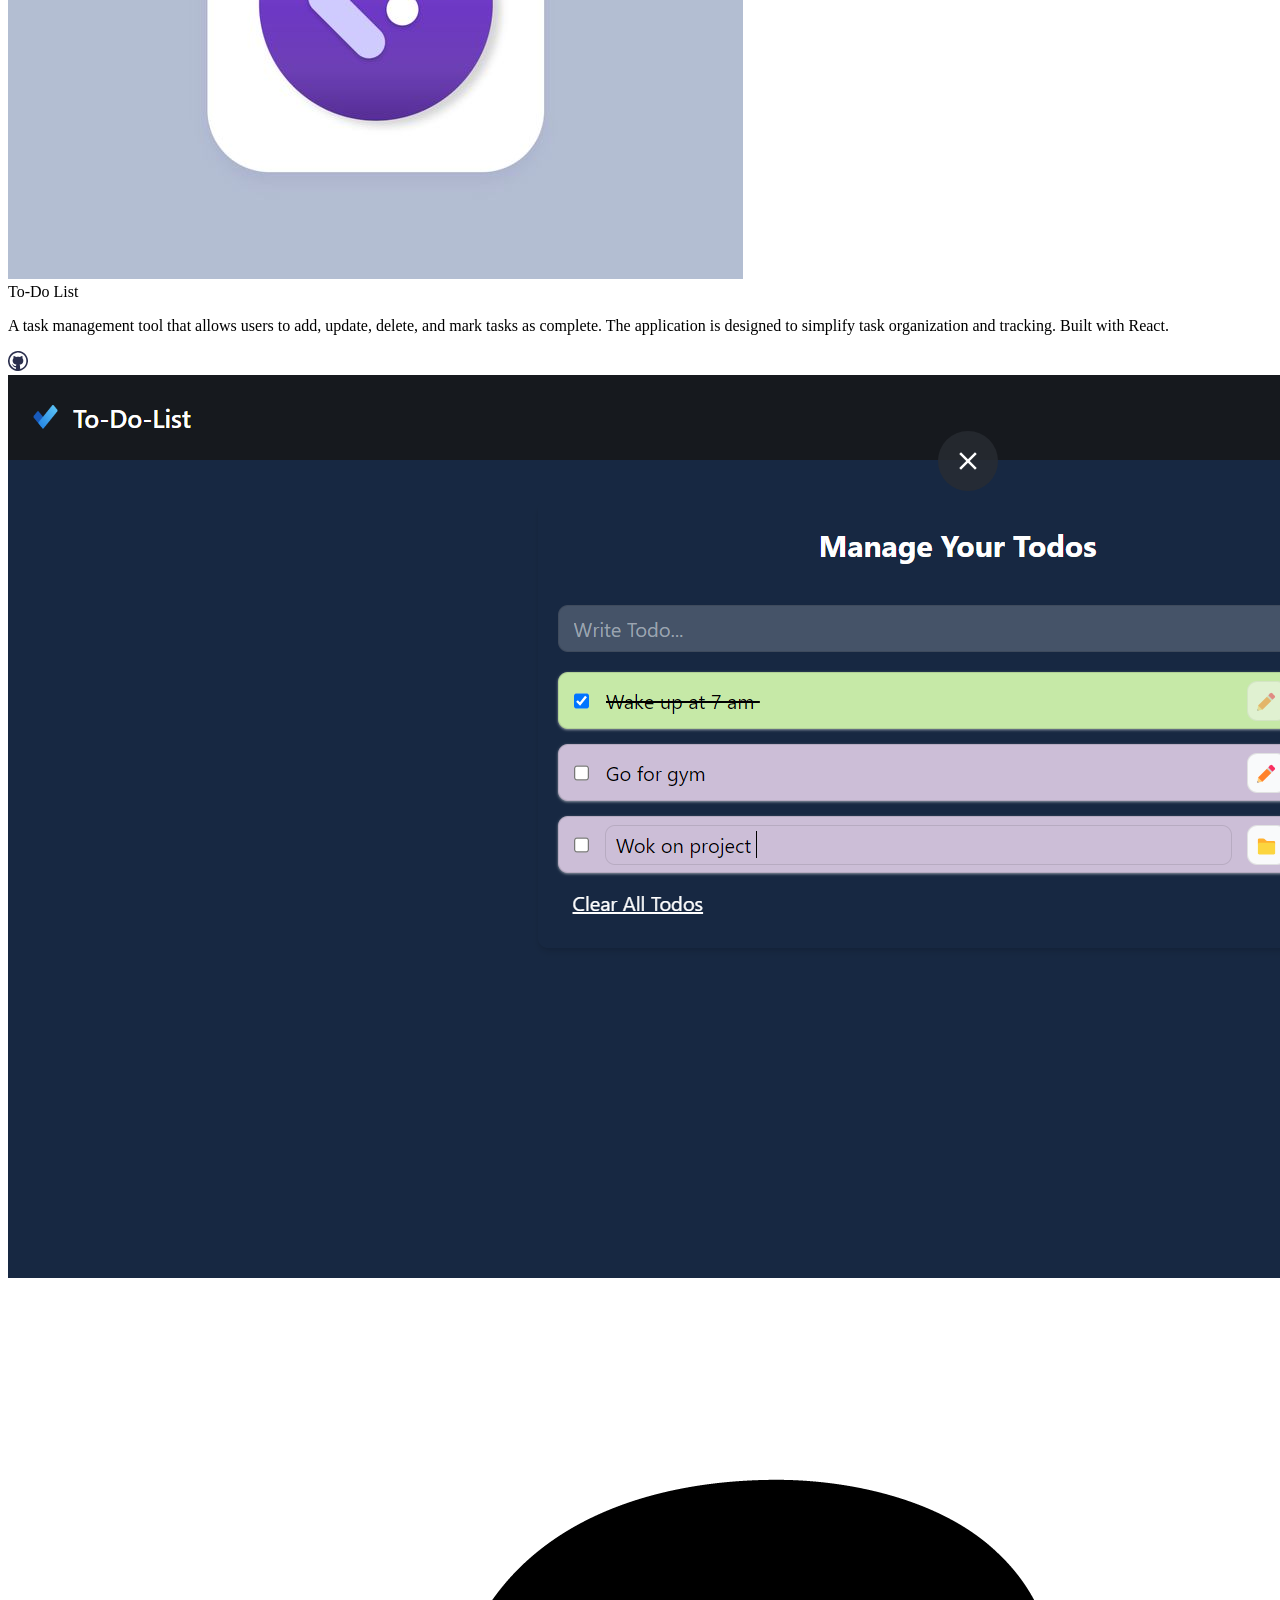
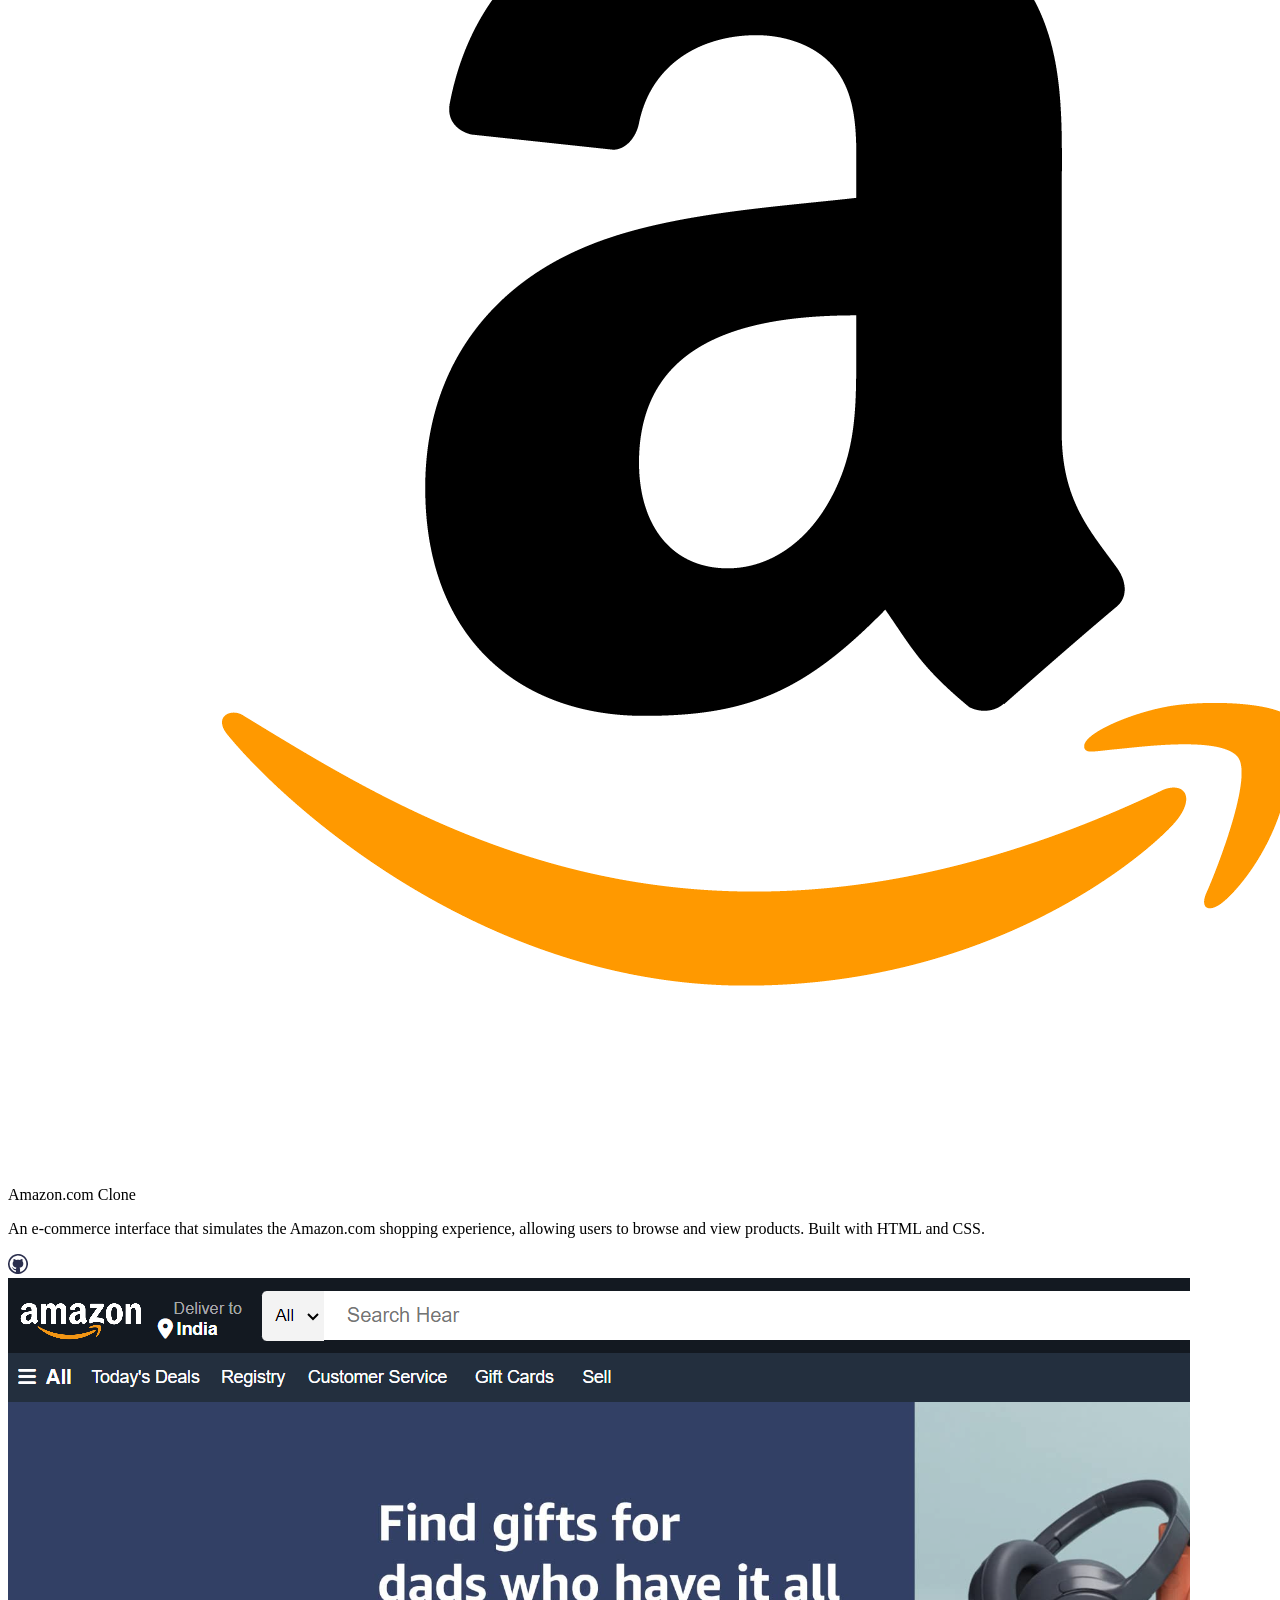
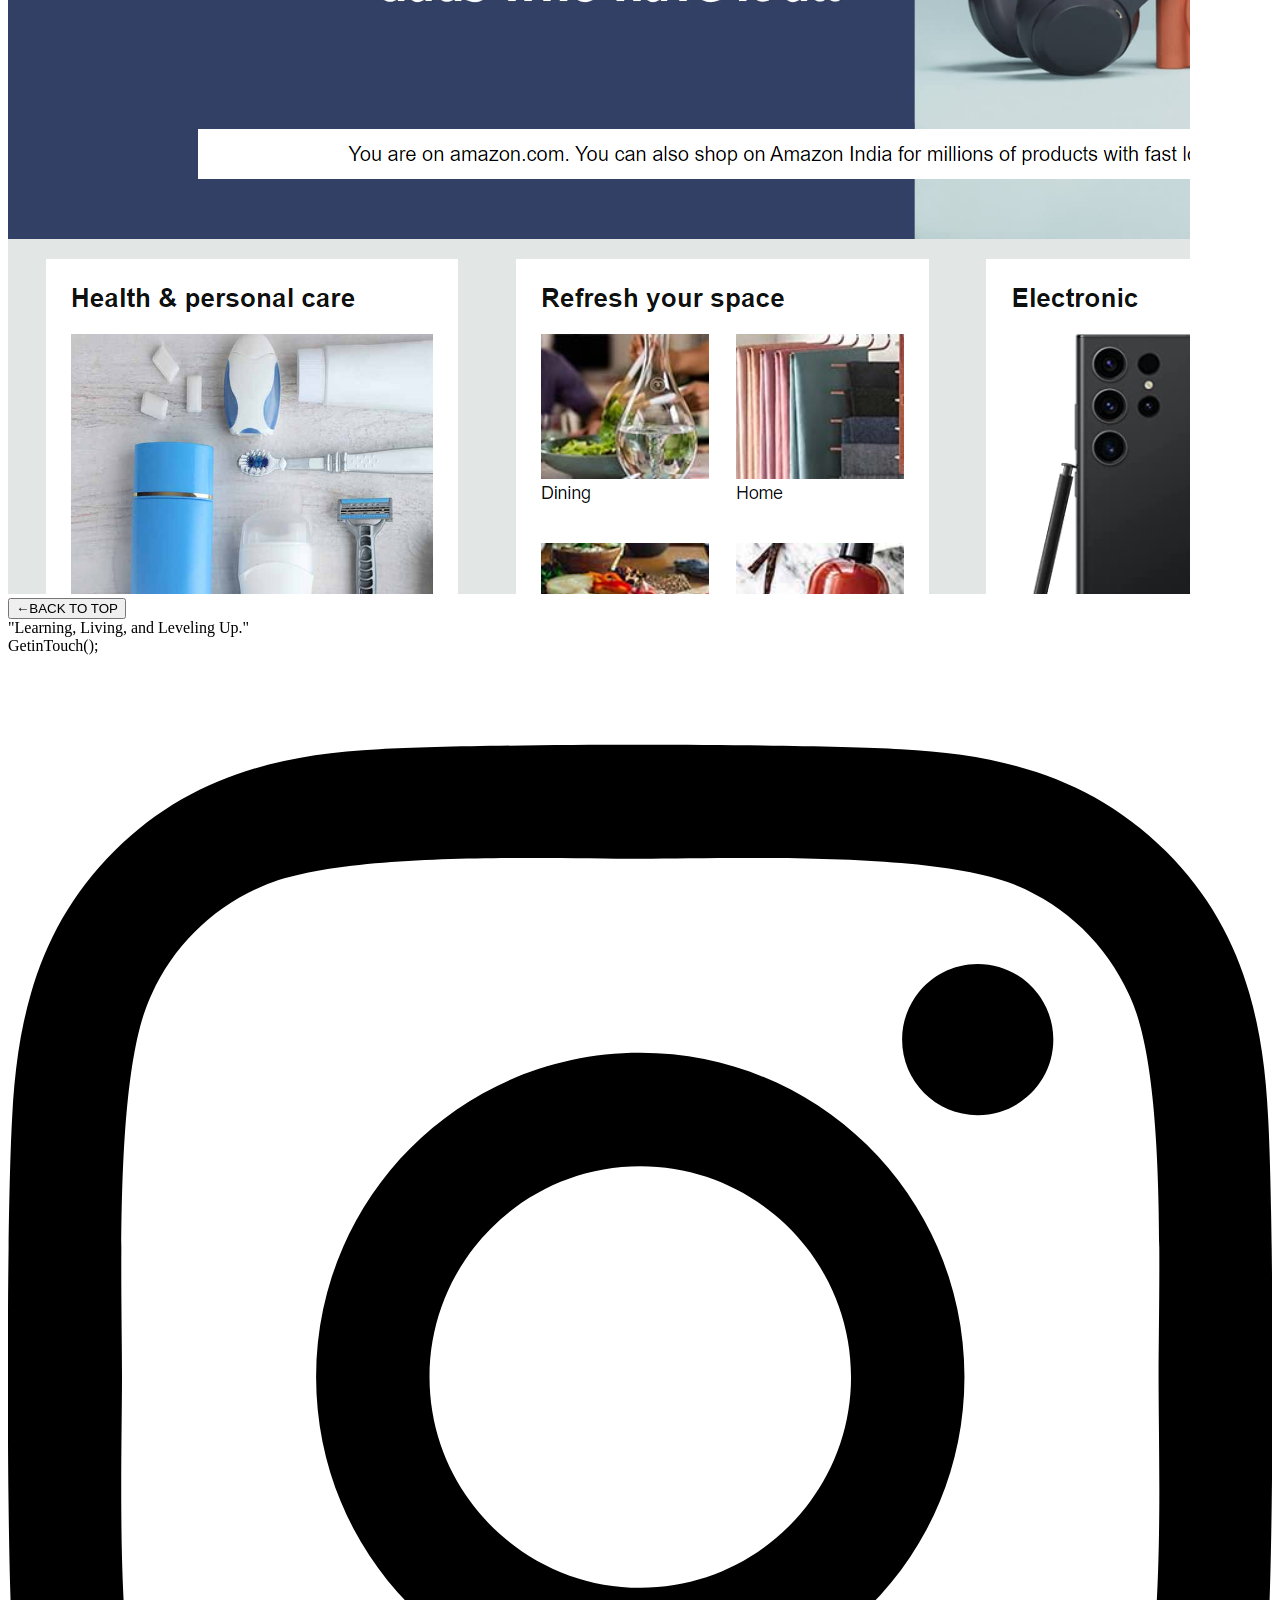
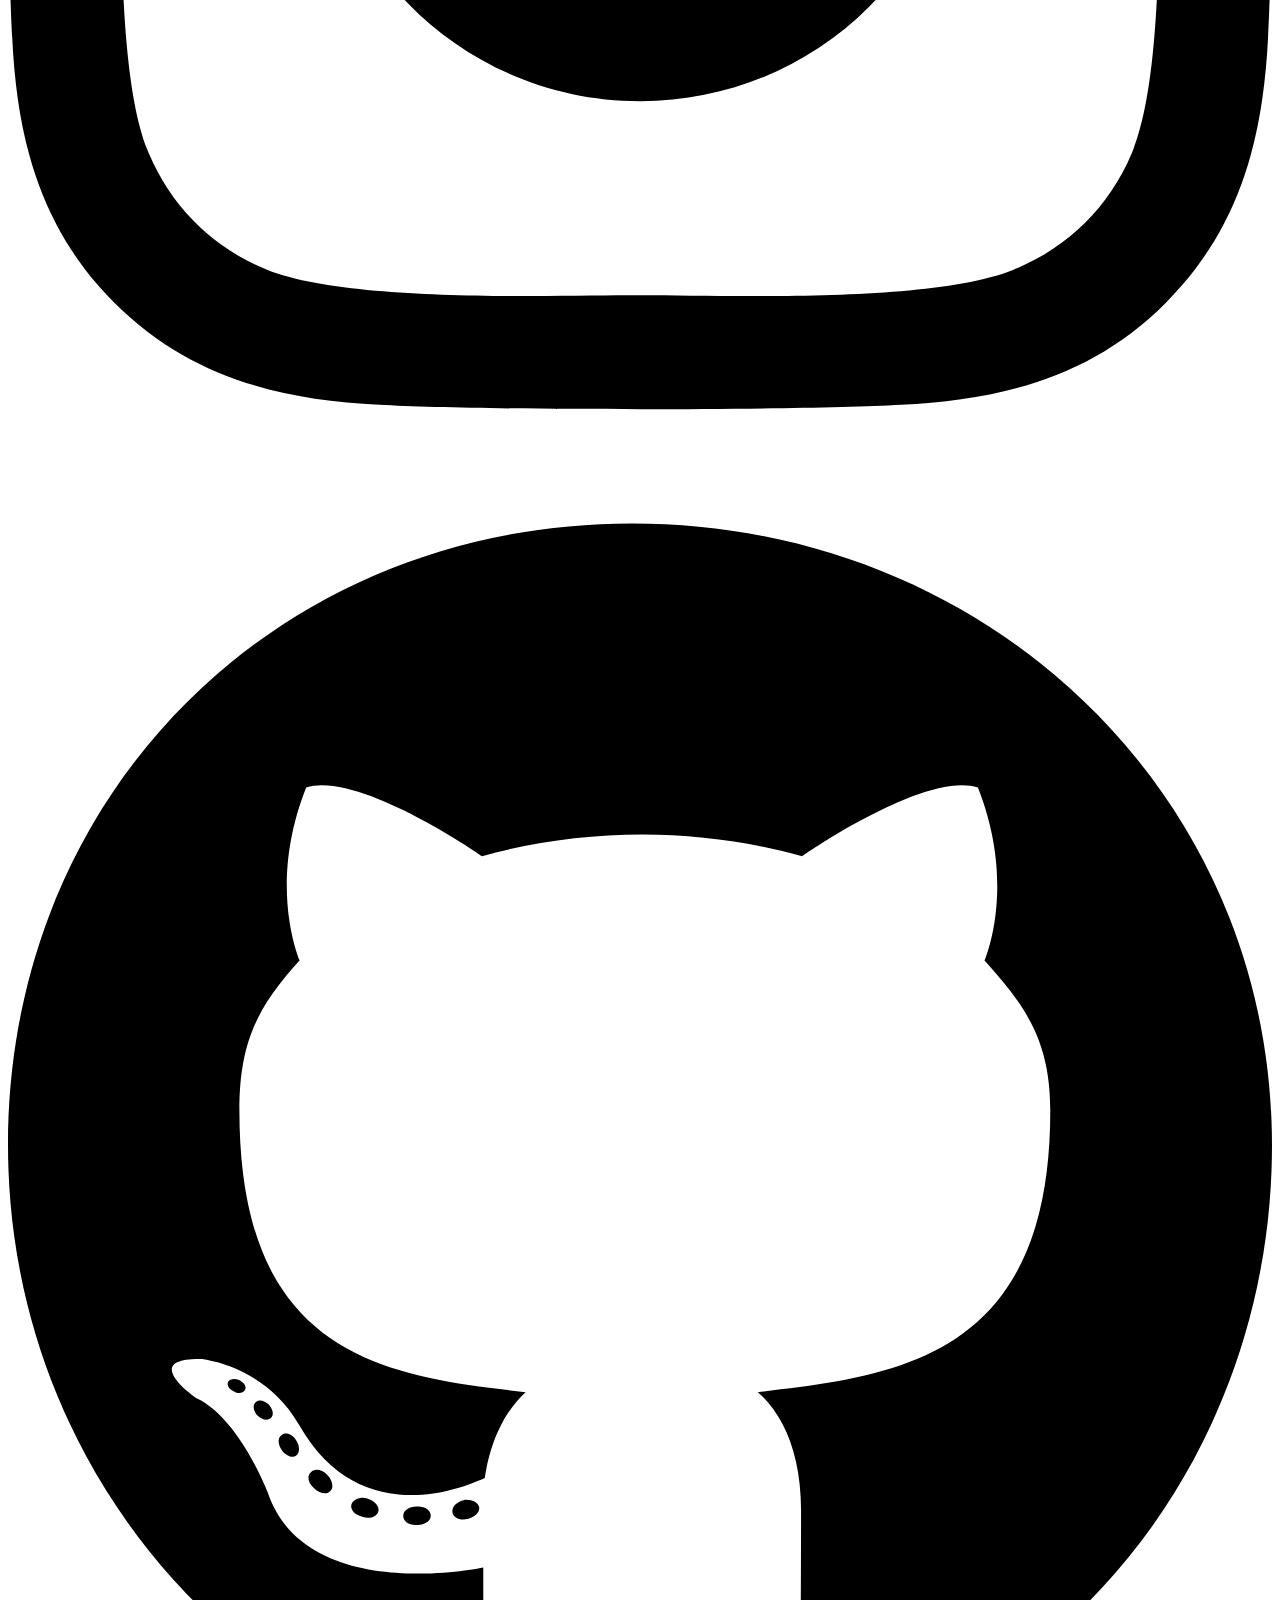
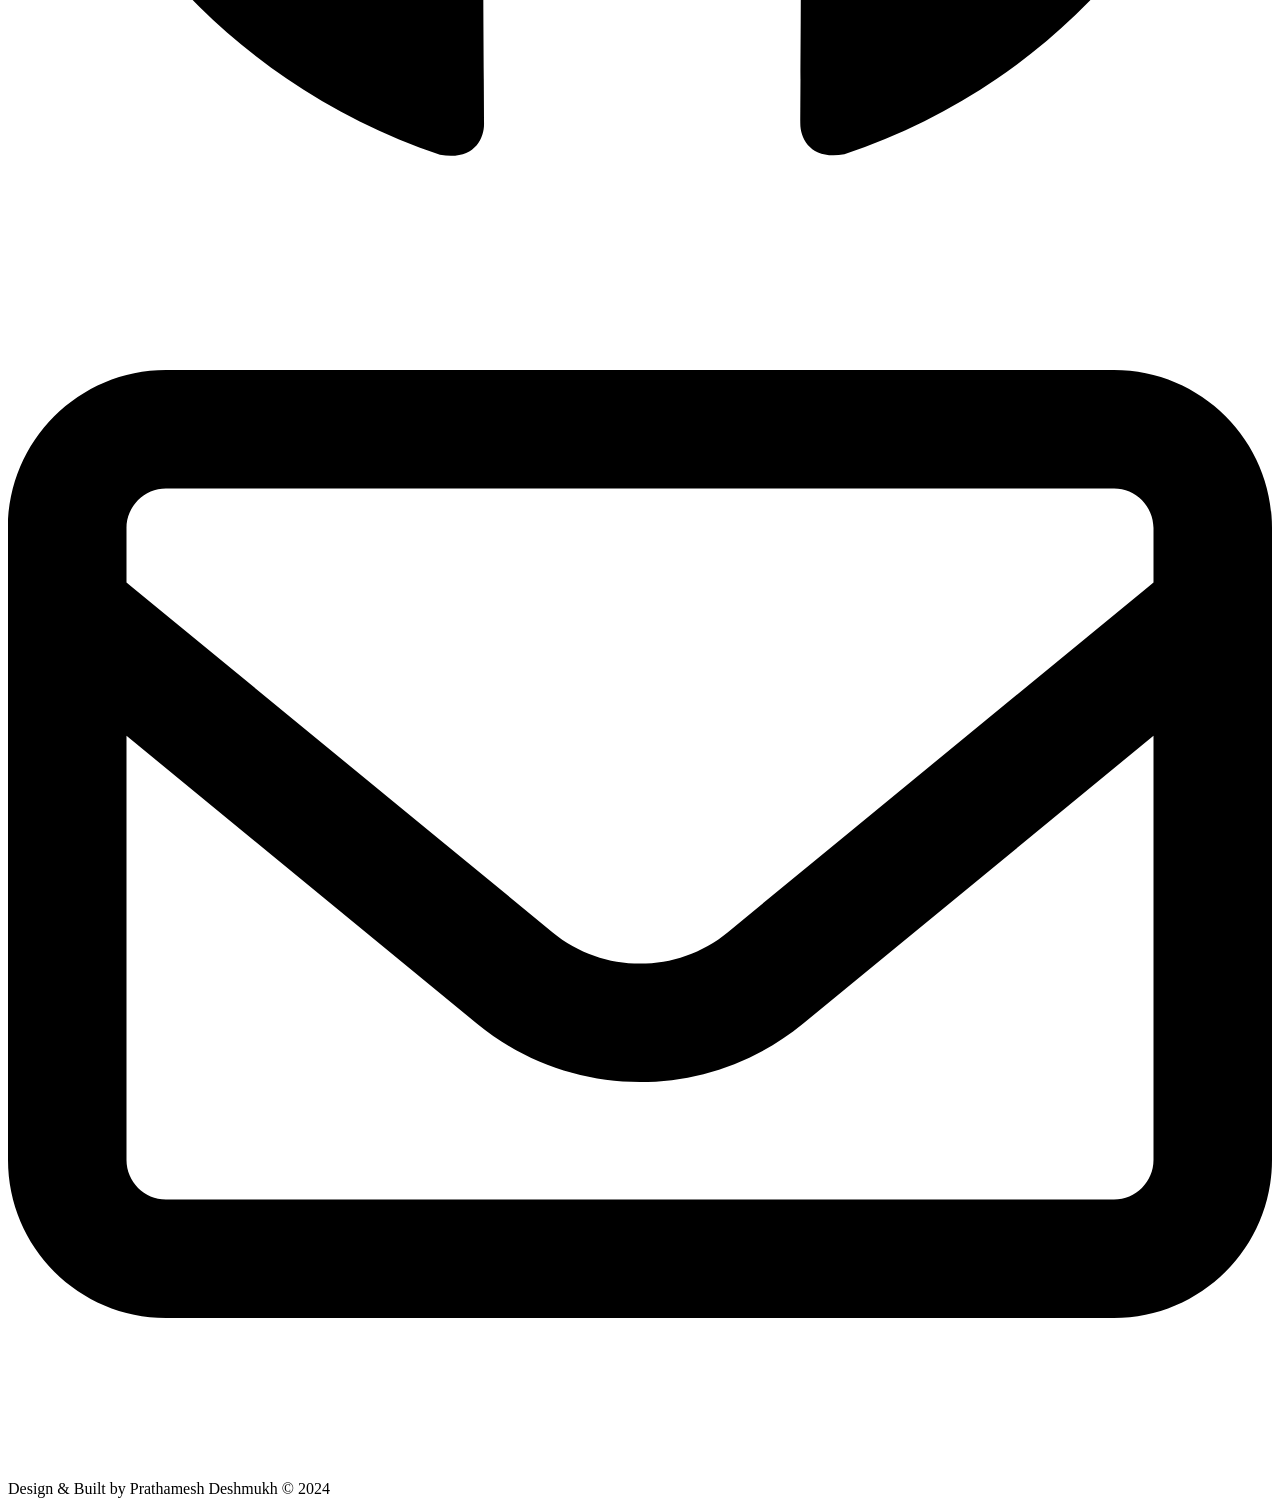
==== commit 36ca5210: "main file remove" ====
--- a/index.html
+++ b/index.html
@@ -1,490 +1,490 @@
-<!DOCTYPE html>
-<html lang="en">
-
-
-<head>
-  <title>Prathamesh Deshmukh | Portfolio</title>
-
-  <link rel="stylesheet" href="https://unpkg.com/aos@next/dist/aos.css" />
-  <!-- stylesheet -->
-  <link rel="stylesheet" href="style.css" />
-  <!-- google fonts-->
-  <link rel="stylesheet"
-    href="https://fonts.googleapis.com/css2?family=Passions+Conflict&family=Orbitron&family=Fira+Code&family=Six+Caps" />
-</head>
-
-
-<body class="body">
-  <div id="preloader"></div>
-  <header>
-    <div class="cursor-inner" id="cursor-inner"></div>
-    <div class="cursor-outer" id="cursor-outer"></div>
-<div id="sample"></div>
-    <div class="navbar" id="navbar">
-      <div class="hey">Hey!</div>
-      <div class="logo" tabindex="0" aria-label="vinod jangid logo">
-        <div class="logo-top">
-          <img src="src/png/nav-avatar.png" alt="animation-head" id="nav-avatar"/>
-        </div>
-      </div>
-      <div class="navbar-tabs" id="navbar-tabs">
-        <ul class="navbar-tabs-ul">
-          <li class="home activeThistab" class="navbar-tabs-li" data-aos="fade-down" data-aos-delay="100">
-            <a href="#home" tabindex="0" aria-label="Home menu button">
-              &#60;/Home&#62;
-            </a>
-          </li>
-
-          <li class="about" class="navbar-tabs-li" data-aos="fade-down" data-aos-delay="300">
-            <a href="#about" aria-label="about menu button">
-              &#60;/AboutMe&#62;
-            </a>
-          </li>
-
-          <li class="skills" class="navbar-tabs-li" data-aos="fade-down" data-aos-delay="500">
-            <a href="#skills" aria-label="skills menu button">
-              &#60;/Skills&#62;
-            </a>
-          </li>
-
-          <li class="projects" class="navbar-tabs-li" data-aos="fade-down" data-aos-delay="700">
-            <a href="#projects" aria-label="projects menu button">
-              &#60;/Projects&#62;
-            </a>
-          </li>
-        </ul>
-      </div>
-      <!-- navbar tabs ends -->
-    </div>
-  </header>
-  <!-- header ends here -->
-
-  <main>
-    <!-- hamburger -->
-    <div class="hamburger" id="hamburger" data-aos="fade">
-      <div class="hamburgerbase">
-        <button id="hamburger-button" onclick="hamburgerMenu()" tabindex="0" aria-label="Menu Button">
-          <span class="burger-bar" id="burger-bar1"></span>
-          <span class="burger-bar" id="burger-bar2"></span>
-          <span class="burger-bar" id="burger-bar3"></span>
-        </button>
-      </div>
-    </div>
-    <!-- hamburger -->
-    <div class="mobiletogglemenu" id="mobiletogglemenu">
-      <ul class="mobile-navbar-tabs-ul" id="mobile-ul">
-        <li id="home-mobile-tab" class="mobile-navbar-tabs-li home activeThismobiletab" onclick="hidemenubyli()">
-          <a href="#home" tabindex="0" aria-label="Home menu button">
-            &#60;/Home&#62;
-          </a>
-        </li>
-
-        <li id="aboutme-mobile-tab" class="mobile-navbar-tabs-li about" onclick="hidemenubyli()">
-          <a href="#about" tabindex="0" aria-label="about menu button">
-            &#60;/AboutMe&#62;
-          </a>
-        </li>
-        <li id="skills-mobile-tab" class="mobile-navbar-tabs-li skills" onclick="hidemenubyli()">
-          <a href="#skills" tabindex="0" aria-label="skills menu button">
-            &#60;/Skills&#62;
-          </a>
-        </li>
-        <li id="projects-mobile-tab" class="mobile-navbar-tabs-li projects" onclick="hidemenubyli()">
-          <a href="#projects" tabindex="0" aria-label="projects menu button">
-            &#60;/Projects&#62;
-          </a>
-        </li>
-      </ul>
-    </div>
-    <!-- mobile toggle menu ends -->
-
-    <section class="landing-page-container" id="home">
-      <div class="blob"></div>
-
-      <div class="text-content">
-        <article id="hello-friend" data-aos="fade-up" data-aos-delay="0">
-          <p class="jello">N</p>
-          <p class="jello">a</p>
-          <p class="jello">m</p>
-          <p class="jello">a</p>
-          <p class="jello">s</p>
-          <p class="jello">t</p>
-          <p class="jello">e</p>
-          <p class="jello">(</p>
-          <p class="jello">)</p>
-          <p class="jello">;</p>
-          &nbsp;
-          <p class="jello">I</p>
-          <p class="jello">'</p>
-          <p class="jello">m</p>
-        </article>
-        <article id="name" data-aos="fade-up" data-aos-delay="200">
-          <p class="jello">P</p>
-          <p class="jello">r</p>
-          <p class="jello">a</p>
-          <p class="jello">t</p>
-          <p class="jello">h</p>
-          <p class="jello">a</p>
-          <p class="jello">m</p>
-          <p class="jello">e</p>
-          <p class="jello">s</p>
-          <p class="jello">h</p>
-          &nbsp;
-          <p class="jello">D</p>
-          <p class="jello">e</p>
-          <p class="jello">s</p>
-          <p class="jello">h</p>
-          <p class="jello">m</p>
-          <p class="jello">u</p>
-          <p class="jello">k</p>
-          <p class="jello">h</p>
-          <p class="jello">.</p>
-        </article>
-
-        <article id="work" data-aos="fade-up" data-aos-delay="400">
-        
-          <div>
-            <p class="jello">A</p>
-            <p class="jello">s</p>
-            <p class="jello">p</p>
-            <p class="jello">i</p>
-            <p class="jello">r</p>
-            <p class="jello">i</p>
-            <p class="jello">n</p>
-            <p class="jello">g</p>
-          </div>
-          <div>
-            <p class="jello">W</p>
-            <p class="jello">e</p>
-            <p class="jello">b</p>
-          </div>
-          <div>
-            <p class="jello">D</p>
-            <p class="jello">e</p>
-            <p class="jello">v</p>
-            <p class="jello">e</p>
-            <p class="jello">l</p>
-            <p class="jello">o</p>
-            <p class="jello">p</p>
-            <p class="jello">e</p>
-            <p class="jello">r</p>
-          </div>
-        </article>
-
-        <p id="info-para" data-aos="fade-up" data-aos-delay="600">
-          Beginner web developer eager to learn and grow. Proficient in modern web technologies like React, Tailwind CSS, and Node.js, with hands-on experience building responsive and visually appealing web applications.<br />
-          <br />
-          I am passionate about learning, collaborating, and bringing new ideas to life. My focus is on clean design and writing maintainable code.
-        </p>
-        <div class="contact-btn-div" data-aos="fade-up" data-aos-delay="800">
-          <a href="mailto:infovinodjangid@gmail.com" tabindex="-1">
-            <button class="letsTalkBtn">
-              <p class="letsTalkBtn-text">Let's Talk!</p>
-              <span class="letsTalkBtn-BG"></span>
-            </button></a>
-          <div class="setting-container" id="setting-container">
-            <input type="checkbox" id="switchforsetting" onclick="settingtoggle()" />
-
-            <label for="switchforsetting" class="needtobeinvert" id="labelforsetting" tabindex="0"
-              aria-label="settings for sound and appearance"></label>
-
-            <div class="visualmodetogglebuttoncontainer" id="visualmodetogglebuttoncontainer">
-              <input type="checkbox" id="switchforvisualmode" onclick="visualmode()" />
-              <label for="switchforvisualmode" id="labelforvisualmode" tabindex="0"
-                aria-label="switch appearance"></label>
-            </div>
-
-            <div class="soundtogglebuttoncontainer" id="soundtogglebuttoncontainer">
-              <input type="checkbox" id="switchforsound" onclick="playpause()" />
-              <label for="switchforsound" id="labelforsound" tabindex="0" aria-label="switch sound"
-                class="needtobeinvert"></label>
-            </div>
-          </div>
-          <!-- setting div ends -->
-        </div>
-        <!-- contact-btn-div -->
-      </div>
-     
-    </section>
-    <!-- landing page ends here -->
-    <section class="about-section-container" id="about" data-aos="fade-up">
-      <div class="about-section">
-        <div class="section-heading">
-          <h2 class="section-heading-article" tabindex="0" aria-label="About me heading">
-            &#60;/AboutMe&#62;
-          </h2>
-          <p class="sectionHeadingP"></p>
-        </div>
-
-        <div class="info-dp-section">
-          <div class="about-info">
-            <p tabindex="0">
-              Hi! I'm Prathamesh Deshmukh, a web developer who loves creating websites. I started in 2024 after finishing my B.Tech in Food Technology. I learned C++ first and then moved on to web development, focusing on HTML, CSS, and JavaScript.
-            </p>
-            <br />
-            <p tabindex="0">
-              I’m really good at front-end development, designing websites that are easy to use and look great. My main strength is in front-end work, where I enjoy bringing ideas to life with clean, responsive designs.
-            </p>
-            <br />
-            <p tabindex="0">
-              While I’ve started learning back-end tools like Node.js and MongoDB, I’m most confident in front-end development. I’m passionate about coding and always excited to create something new online.
-            </p>
-             <!-- Resume button -->
-      <button class="resume-btn" id="resume-btn" onclick="openURL()">
-        <div class="sign">
-          <svg viewBox="0 0 640 512">
-            <path
-              d="M144 480C64.5 480 0 415.5 0 336c0-62.8 40.2-116.2 96.2-135.9c-.1-2.7-.2-5.4-.2-8.1c0-88.4 71.6-160 160-160c59.3 0 111 32.2 138.7 80.2C409.9 102 428.3 96 448 96c53 0 96 43 96 96c0 12.2-2.3 23.8-6.4 34.6C596 238.4 640 290.1 640 352c0 70.7-57.3 128-128 128H144zm79-167l80 80c9.4 9.4 24.6 9.4 33.9 0l80-80c9.4-9.4 9.4-24.6 0-33.9s-24.6-9.4-33.9 0l-39 39V184c0-13.3-10.7-24-24-24s-24 10.7-24 24V318.1l-39-39c-9.4-9.4-24.6-9.4-33.9 0s-9.4 24.6 0 33.9z" />
-          </svg>
-        </div>
-
-        <div class="text">Resume</div>
-      </button>
-          </div>
-
-          <div class="dp" data-aos="fade-up">
-            <img src="src/webp/Prathamesh.png" alt="Vinod Jangid" tabindex="0" aria-label="image of vinod" />
-          </div>
-        </div>
-      </div>
-    </section>
-    <!-- about section ends  -->
-
-    <section class="skills-section-container" id="skills">
-      <div class="skills-section">
-        <div class="section-heading" data-aos="fade-up">
-          <h2 class="section-heading-article" tabindex="0" aria-label="skills heading">
-            &#60;/Skills&#62;
-          </h2>
-          <p class="sectionHeadingP"></p>
-        </div>
-
-        <div class="frontend-dev-section">
-          <h3 class="frontend-dev-heading" data-aos="fade-up" tabindex="0"
-            aria-label="As a frontend a developer these are the skills i have">
-            Tech Stack
-          </h3>
-          <ul class="tech-stack-wrapper">
-            <li class="tech-stack-box" data-aos="fade-up">
-              <img src="./src/png/htmllogo.png" alt="Html skill" class="tech-stack-logo" />
-              <span class="tooltip">HTML</span>
-            </li>
-
-            <li class="tech-stack-box" data-aos="fade-up">
-              <img src="./src/png/csslogo.png" alt="css skill" class="tech-stack-logo" />
-              <span class="tooltip">CSS</span>
-            </li>
-
-            <li class="tech-stack-box" data-aos="fade-up">
-              <img src="./src/png/jslogo.png" alt="js skill" class="tech-stack-logo" />
-              <span class="tooltip">JS</span>
-            </li>
-
-            <li class="tech-stack-box" data-aos="fade-up">
-              <img src="./src/png/bootstraplogo.png" alt="bootstrap skill" class="tech-stack-logo" />
-              <span class="tooltip">BOOTSTRAP</span>
-            </li>
-
-            <li class="tech-stack-box" data-aos="fade-up">
-              <img src="./src/png/reactlogo.png" alt="react skill" class="tech-stack-logo" />
-              <span class="tooltip">REACT</span>
-            </li>
-
-            <li class="tech-stack-box" data-aos="fade-up">
-              <img src="./src/png/githublogo.png" alt="github skill" class="tech-stack-logo needtobeinvert" />
-              <span class="tooltip">GITHUB</span>
-            </li>
-
-            <li class="tech-stack-box" data-aos="fade-up">
-              <img src="./src/png/gitlogo.png" alt="git skill" class="tech-stack-logo" />
-              <span class="tooltip">GIT</span>
-            </li>
-
-            <li class="tech-stack-box" data-aos="fade-up">
-              <img src="https://img.icons8.com/?size=256&id=hsPbhkOH4FMe&format=png" alt="c language skill" class="tech-stack-logo" />
-              <span class="tooltip">NodeJS</span>
-            </li>
-
-            <li class="tech-stack-box" data-aos="fade-up">
-              <img src="./src/png/cpplogo.png" alt="c++ language skill" class="tech-stack-logo" />
-              <span class="tooltip">C++</span>
-            </li>
-
-            <li class="tech-stack-box" data-aos="fade-up">
-              <img src="https://img.icons8.com/?size=256w&id=bosfpvRzNOG8&format=png" alt="photoshop skill" class="tech-stack-logo" />
-              <span class="tooltip">MongoDB</span>
-            </li>
-
-            <li class="tech-stack-box" data-aos="fade-up">
-              <img src="https://img.icons8.com/?size=256&id=x7XMNGh2vdqA&format=png" alt="figma skill" class="tech-stack-logo" />
-              <span class="tooltip">TailwindCSS</span>
-            </li>
-
-            <li class="tech-stack-box" data-aos="fade-up">
-              <img src="https://img.icons8.com/?size=256&id=PZQVBAxaueDJ&format=png" alt="adobe illustrator skill" class="tech-stack-logo" />
-              <span class="tooltip">ExpressJs</span>
-            </li>
-
-            <li class="tech-stack-box" data-aos="fade-up">
-              <img src="https://img.icons8.com/?size=256&id=ka3InxFU3QZa&format=png" alt="canva skill" class="tech-stack-logo" />
-              <span class="tooltip">ChatGpt</span>
-            </li>
-          </ul>
-        </div>
-      </div>
-    </section>
-    <!-- skills section ends -->
-    <section class="projects-section-container" id="projects">
-      <div class="projects-section-div">
-        <div class="section-heading" data-aos="fade-up">
-          <h2 class="section-heading-article" tabindex="0" aria-label="My projects starts from here">
-            &#60;/Projects&#62;
-          </h2>
-          <p class="sectionHeadingP"></p>
-        </div>
-        <div class="project-boxes-div">
-          <div data-aos="fade-up" class="project-box-wrapper">
-            <div class="project-box project-box2" id="project-box2">
-              <div class="info-div">
-                <img src="src/webp/Wordflow_img.png" alt="pexelicon website favicon" class="faviconforProject" />
-                <article class="ProjectHeading">WordFlow</article>
-                <p class="ProjectDescription">
-                  A blogging platform where users can register, create, edit, and delete blog posts. The site provides a stable and user-friendly environment for content creation and management. Built with React.
-                </p>
-                <div class="project-buttons">
-                  <a href="https://github.com/Prathamesh-Deshmukh-00/WordFlow/tree/master" target="_blank" class="github-redirect"
-                    aria-label="Visit Pexelicons on GitHub">
-                    <img src="src/svg/github.svg" alt="github redirect button" />
-                  </a>
-                </div>
-              </div>
-              <div class="image-div">
-                <img src="src/webp/word_flow.png" alt="Pexelicon website preview image" />
-              </div>
-            </div>
-          </div>
-
-          <div class="project-box-wrapper" data-aos="fade-up">
-            <div class="project-box project-box5" id="project-box5">
-              <div class="info-div">
-                <img src="src/webp/Todo list App Icon.jpeg" alt="comickaze website favicon"
-                  class="faviconforProject" />
-                <article class="ProjectHeading">To-Do List</article>
-                <p class="ProjectDescription">
-                  A task management tool that allows users to add, update, delete, and mark tasks as complete. The application is designed to simplify task organization and tracking. Built with React.
-                </p>
-                <div class="project-buttons">
-                  <a href="https://github.com/Prathamesh-Deshmukh-00/TO-DO-List/tree/master" target="_blank" class="github-redirect"
-                    aria-label="Visit Pexelicons on GitHub">
-                    <img src="src/svg/github.svg" alt="github redirect button" />
-                  </a>
-                  
-                </div>
-              </div>
-              <div class="image-div">
-                <img src="src/webp/Todo_page.png" alt="comickaze website preview image" />
-              </div>
-            </div>
-          </div>
-
-          <!-- ---------------------- -->
-          <div class="project-box-wrapper" data-aos="fade-up">
-            <div class="project-box project-box2" id="project-box2">
-              <div class="info-div">
-                <img src="src/webp/amazon_logo.png" alt="Aquaregia website favicon"
-                  class="faviconforProjectAquaregia" />
-                <article class="ProjectHeading">Amazon.com Clone</article>
-                <p class="ProjectDescription">
-                  An e-commerce interface that simulates the Amazon.com shopping experience, allowing users to browse and view products. Built with HTML and CSS.
-                </p>
-                <div class="project-buttons">
-                  <a href="https://github.com/Prathamesh-Deshmukh-00/Amazon_Clone/tree/master" target="_blank" class="github-redirect"
-                    aria-label="Visit Aquaregia on GitHub">
-                    <img src="src/svg/github.svg" alt="github redirect button" />
-                  </a>
-                </div>
-              </div>
-              <div class="image-div">
-                <img src="src/webp/Amazon_clone_img.png" alt="Aquaregia website preview image" />
-              </div>
-            </div>
-          </div>
-          <!-- ---------------------- -->
-         
-          <!-- ---------------------- -->
-        </div>
-      </div>
-    </section>
-  </main>
-  <!-- main ends here -->
-
-  <footer id="footer">
-    <button class="fas" id="backtotopbutton" onclick="scrolltoTopfunction()">
-      <article aria-label="Back to top">&#8592;BACK TO TOP</article>
-    </button>
-    <div class="footer-background">
-      <div class="footer-blob"></div>
-    </div>
-    <div class="footer-foreground">
-      <div class="footercontainer">
-        <div class="two-words">
-          <article tabindex="0" aria-label="Learning, Living, and Leveling Up, my quote">
-            "Learning, Living, and Leveling Up."
-          </article>
-        </div>
-        <div class="social-media-container">
-          <div class="getintouch-heading">
-            <article>GetinTouch();</article>
-          </div>
-          <div class="logos">
-            <a href="https://www.instagram.com/prathamesh_deshmukh007/?next=%2F&hl=en" target="_blank" tabindex="0"
-              aria-label="My instagram"><svg viewBox="0 0 448 512" class="SocialHandle">
-                <path
-                  d="M224.1 141c-63.6 0-114.9 51.3-114.9 114.9s51.3 114.9 114.9 114.9S339 319.5 339 255.9 287.7 141 224.1 141zm0 189.6c-41.1 0-74.7-33.5-74.7-74.7s33.5-74.7 74.7-74.7 74.7 33.5 74.7 74.7-33.6 74.7-74.7 74.7zm146.4-194.3c0 14.9-12 26.8-26.8 26.8-14.9 0-26.8-12-26.8-26.8s12-26.8 26.8-26.8 26.8 12 26.8 26.8zm76.1 27.2c-1.7-35.9-9.9-67.7-36.2-93.9-26.2-26.2-58-34.4-93.9-36.2-37-2.1-147.9-2.1-184.9 0-35.8 1.7-67.6 9.9-93.9 36.1s-34.4 58-36.2 93.9c-2.1 37-2.1 147.9 0 184.9 1.7 35.9 9.9 67.7 36.2 93.9s58 34.4 93.9 36.2c37 2.1 147.9 2.1 184.9 0 35.9-1.7 67.7-9.9 93.9-36.2 26.2-26.2 34.4-58 36.2-93.9 2.1-37 2.1-147.8 0-184.8zM398.8 388c-7.8 19.6-22.9 34.7-42.6 42.6-29.5 11.7-99.5 9-132.1 9s-102.7 2.6-132.1-9c-19.6-7.8-34.7-22.9-42.6-42.6-11.7-29.5-9-99.5-9-132.1s-2.6-102.7 9-132.1c7.8-19.6 22.9-34.7 42.6-42.6 29.5-11.7 99.5-9 132.1-9s102.7-2.6 132.1 9c19.6 7.8 34.7 22.9 42.6 42.6 11.7 29.5 9 99.5 9 132.1s2.7 102.7-9 132.1z" />
-              </svg></a>
-
-            <a href="https://github.com/Prathamesh-Deshmukh-00" target="_blank" aria-label="My github"><svg viewBox="0 0 496 512"
-                class="SocialHandle">
-                <path
-                  d="M165.9 397.4c0 2-2.3 3.6-5.2 3.6-3.3.3-5.6-1.3-5.6-3.6 0-2 2.3-3.6 5.2-3.6 3-.3 5.6 1.3 5.6 3.6zm-31.1-4.5c-.7 2 1.3 4.3 4.3 4.9 2.6 1 5.6 0 6.2-2s-1.3-4.3-4.3-5.2c-2.6-.7-5.5.3-6.2 2.3zm44.2-1.7c-2.9.7-4.9 2.6-4.6 4.9.3 2 2.9 3.3 5.9 2.6 2.9-.7 4.9-2.6 4.6-4.6-.3-1.9-3-3.2-5.9-2.9zM244.8 8C106.1 8 0 113.3 0 252c0 110.9 69.8 205.8 169.5 239.2 12.8 2.3 17.3-5.6 17.3-12.1 0-6.2-.3-40.4-.3-61.4 0 0-70 15-84.7-29.8 0 0-11.4-29.1-27.8-36.6 0 0-22.9-15.7 1.6-15.4 0 0 24.9 2 38.6 25.8 21.9 38.6 58.6 27.5 72.9 20.9 2.3-16 8.8-27.1 16-33.7-55.9-6.2-112.3-14.3-112.3-110.5 0-27.5 7.6-41.3 23.6-58.9-2.6-6.5-11.1-33.3 2.6-67.9 20.9-6.5 69 27 69 27 20-5.6 41.5-8.5 62.8-8.5s42.8 2.9 62.8 8.5c0 0 48.1-33.6 69-27 13.7 34.7 5.2 61.4 2.6 67.9 16 17.7 25.8 31.5 25.8 58.9 0 96.5-58.9 104.2-114.8 110.5 9.2 7.9 17 22.9 17 46.4 0 33.7-.3 75.4-.3 83.6 0 6.5 4.6 14.4 17.3 12.1C428.2 457.8 496 362.9 496 252 496 113.3 383.5 8 244.8 8zM97.2 352.9c-1.3 1-1 3.3.7 5.2 1.6 1.6 3.9 2.3 5.2 1 1.3-1 1-3.3-.7-5.2-1.6-1.6-3.9-2.3-5.2-1zm-10.8-8.1c-.7 1.3.3 2.9 2.3 3.9 1.6 1 3.6.7 4.3-.7.7-1.3-.3-2.9-2.3-3.9-2-.6-3.6-.3-4.3.7zm32.4 35.6c-1.6 1.3-1 4.3 1.3 6.2 2.3 2.3 5.2 2.6 6.5 1 1.3-1.3.7-4.3-1.3-6.2-2.2-2.3-5.2-2.6-6.5-1zm-11.4-14.7c-1.6 1-1.6 3.6 0 5.9 1.6 2.3 4.3 3.3 5.6 2.3 1.6-1.3 1.6-3.9 0-6.2-1.4-2.3-4-3.3-5.6-2z" />
-              </svg></a>
-
-              <a href="mailto:deshmukhprathamesh4141@gmail.com" aria-label="Email Prathamesh Deshmukh">
-                <svg id="GmailLogo" viewBox="0 0 512 512" role="img">
-                  <title>Gmail Logo</title>
-                  <path d="M64 112c-8.8 0-16 7.2-16 16v22.1L220.5 291.7c20.7 17 50.4 17 71.1 0L464 150.1V128c0-8.8-7.2-16-16-16H64zM48 212.2V384c0 8.8 7.2 16 16 16H448c8.8 0 16-7.2 16-16V212.2L322 328.8c-38.4 31.5-93.7 31.5-132 0L48 212.2zM0 128C0 92.7 28.7 64 64 64H448c35.3 0 64 28.7 64 64V384c0 35.3-28.7 64-64 64H64c-35.3 0-64-28.7-64-64V128z" />
-                </svg>
-              </a>
-               
-          </div>
-        </div>
-        
-        <div class="footer-bottom">
-          <article>
-            Design & Built by Prathamesh Deshmukh
-            &#169; 2024
-          </article>
-        </div>
-      </div>
-    </div>
-  </footer>
-  <!-- footer ends here -->
-
-  <script src="main_js.js"></script>
-
-  <script src="https://unpkg.com/aos@next/dist/aos.js"></script>
-  <script>
-    AOS.init();
-  </script>
-
-  <script>
-    function openURL() {
-      var url = "src/pdf/Prathamesh_deshmukh.pdf";
-
-      window.open(url, "_blank");
-    }
-  </script>
-
-</body>
-
+<!DOCTYPE html>
+<html lang="en">
+
+
+<head>
+  <title>Prathamesh Deshmukh | Portfolio</title>
+
+  <link rel="stylesheet" href="https://unpkg.com/aos@next/dist/aos.css" />
+  <!-- stylesheet -->
+  <link rel="stylesheet" href="style.css" />
+  <!-- google fonts-->
+  <link rel="stylesheet"
+    href="https://fonts.googleapis.com/css2?family=Passions+Conflict&family=Orbitron&family=Fira+Code&family=Six+Caps" />
+</head>
+
+
+<body class="body">
+  <div id="preloader"></div>
+  <header>
+    <div class="cursor-inner" id="cursor-inner"></div>
+    <div class="cursor-outer" id="cursor-outer"></div>
+<div id="sample"></div>
+    <div class="navbar" id="navbar">
+      <div class="hey">Hey!</div>
+      <div class="logo" tabindex="0" aria-label="vinod jangid logo">
+        <div class="logo-top">
+          <img src="src/png/nav-avatar.png" alt="animation-head" id="nav-avatar"/>
+        </div>
+      </div>
+      <div class="navbar-tabs" id="navbar-tabs">
+        <ul class="navbar-tabs-ul">
+          <li class="home activeThistab" class="navbar-tabs-li" data-aos="fade-down" data-aos-delay="100">
+            <a href="#home" tabindex="0" aria-label="Home menu button">
+              &#60;/Home&#62;
+            </a>
+          </li>
+
+          <li class="about" class="navbar-tabs-li" data-aos="fade-down" data-aos-delay="300">
+            <a href="#about" aria-label="about menu button">
+              &#60;/AboutMe&#62;
+            </a>
+          </li>
+
+          <li class="skills" class="navbar-tabs-li" data-aos="fade-down" data-aos-delay="500">
+            <a href="#skills" aria-label="skills menu button">
+              &#60;/Skills&#62;
+            </a>
+          </li>
+
+          <li class="projects" class="navbar-tabs-li" data-aos="fade-down" data-aos-delay="700">
+            <a href="#projects" aria-label="projects menu button">
+              &#60;/Projects&#62;
+            </a>
+          </li>
+        </ul>
+      </div>
+      <!-- navbar tabs ends -->
+    </div>
+  </header>
+  <!-- header ends here -->
+
+  <main>
+    <!-- hamburger -->
+    <div class="hamburger" id="hamburger" data-aos="fade">
+      <div class="hamburgerbase">
+        <button id="hamburger-button" onclick="hamburgerMenu()" tabindex="0" aria-label="Menu Button">
+          <span class="burger-bar" id="burger-bar1"></span>
+          <span class="burger-bar" id="burger-bar2"></span>
+          <span class="burger-bar" id="burger-bar3"></span>
+        </button>
+      </div>
+    </div>
+    <!-- hamburger -->
+    <div class="mobiletogglemenu" id="mobiletogglemenu">
+      <ul class="mobile-navbar-tabs-ul" id="mobile-ul">
+        <li id="home-mobile-tab" class="mobile-navbar-tabs-li home activeThismobiletab" onclick="hidemenubyli()">
+          <a href="#home" tabindex="0" aria-label="Home menu button">
+            &#60;/Home&#62;
+          </a>
+        </li>
+
+        <li id="aboutme-mobile-tab" class="mobile-navbar-tabs-li about" onclick="hidemenubyli()">
+          <a href="#about" tabindex="0" aria-label="about menu button">
+            &#60;/AboutMe&#62;
+          </a>
+        </li>
+        <li id="skills-mobile-tab" class="mobile-navbar-tabs-li skills" onclick="hidemenubyli()">
+          <a href="#skills" tabindex="0" aria-label="skills menu button">
+            &#60;/Skills&#62;
+          </a>
+        </li>
+        <li id="projects-mobile-tab" class="mobile-navbar-tabs-li projects" onclick="hidemenubyli()">
+          <a href="#projects" tabindex="0" aria-label="projects menu button">
+            &#60;/Projects&#62;
+          </a>
+        </li>
+      </ul>
+    </div>
+    <!-- mobile toggle menu ends -->
+
+    <section class="landing-page-container" id="home">
+      <div class="blob"></div>
+
+      <div class="text-content">
+        <article id="hello-friend" data-aos="fade-up" data-aos-delay="0">
+          <p class="jello">N</p>
+          <p class="jello">a</p>
+          <p class="jello">m</p>
+          <p class="jello">a</p>
+          <p class="jello">s</p>
+          <p class="jello">t</p>
+          <p class="jello">e</p>
+          <p class="jello">(</p>
+          <p class="jello">)</p>
+          <p class="jello">;</p>
+          &nbsp;
+          <p class="jello">I</p>
+          <p class="jello">'</p>
+          <p class="jello">m</p>
+        </article>
+        <article id="name" data-aos="fade-up" data-aos-delay="200">
+          <p class="jello">P</p>
+          <p class="jello">r</p>
+          <p class="jello">a</p>
+          <p class="jello">t</p>
+          <p class="jello">h</p>
+          <p class="jello">a</p>
+          <p class="jello">m</p>
+          <p class="jello">e</p>
+          <p class="jello">s</p>
+          <p class="jello">h</p>
+          &nbsp;
+          <p class="jello">D</p>
+          <p class="jello">e</p>
+          <p class="jello">s</p>
+          <p class="jello">h</p>
+          <p class="jello">m</p>
+          <p class="jello">u</p>
+          <p class="jello">k</p>
+          <p class="jello">h</p>
+          <p class="jello">.</p>
+        </article>
+
+        <article id="work" data-aos="fade-up" data-aos-delay="400">
+        
+          <div>
+            <p class="jello">A</p>
+            <p class="jello">s</p>
+            <p class="jello">p</p>
+            <p class="jello">i</p>
+            <p class="jello">r</p>
+            <p class="jello">i</p>
+            <p class="jello">n</p>
+            <p class="jello">g</p>
+          </div>
+          <div>
+            <p class="jello">W</p>
+            <p class="jello">e</p>
+            <p class="jello">b</p>
+          </div>
+          <div>
+            <p class="jello">D</p>
+            <p class="jello">e</p>
+            <p class="jello">v</p>
+            <p class="jello">e</p>
+            <p class="jello">l</p>
+            <p class="jello">o</p>
+            <p class="jello">p</p>
+            <p class="jello">e</p>
+            <p class="jello">r</p>
+          </div>
+        </article>
+
+        <p id="info-para" data-aos="fade-up" data-aos-delay="600">
+          Beginner web developer eager to learn and grow. Proficient in modern web technologies like React, Tailwind CSS, and Node.js, with hands-on experience building responsive and visually appealing web applications.<br />
+          <br />
+          I am passionate about learning, collaborating, and bringing new ideas to life. My focus is on clean design and writing maintainable code.
+        </p>
+        <div class="contact-btn-div" data-aos="fade-up" data-aos-delay="800">
+          <a href="mailto:infovinodjangid@gmail.com" tabindex="-1">
+            <button class="letsTalkBtn">
+              <p class="letsTalkBtn-text">Let's Talk!</p>
+              <span class="letsTalkBtn-BG"></span>
+            </button></a>
+          <div class="setting-container" id="setting-container">
+            <input type="checkbox" id="switchforsetting" onclick="settingtoggle()" />
+
+            <label for="switchforsetting" class="needtobeinvert" id="labelforsetting" tabindex="0"
+              aria-label="settings for sound and appearance"></label>
+
+            <div class="visualmodetogglebuttoncontainer" id="visualmodetogglebuttoncontainer">
+              <input type="checkbox" id="switchforvisualmode" onclick="visualmode()" />
+              <label for="switchforvisualmode" id="labelforvisualmode" tabindex="0"
+                aria-label="switch appearance"></label>
+            </div>
+
+            <div class="soundtogglebuttoncontainer" id="soundtogglebuttoncontainer">
+              <input type="checkbox" id="switchforsound" onclick="playpause()" />
+              <label for="switchforsound" id="labelforsound" tabindex="0" aria-label="switch sound"
+                class="needtobeinvert"></label>
+            </div>
+          </div>
+          <!-- setting div ends -->
+        </div>
+        <!-- contact-btn-div -->
+      </div>
+     
+    </section>
+    <!-- landing page ends here -->
+    <section class="about-section-container" id="about" data-aos="fade-up">
+      <div class="about-section">
+        <div class="section-heading">
+          <h2 class="section-heading-article" tabindex="0" aria-label="About me heading">
+            &#60;/AboutMe&#62;
+          </h2>
+          <p class="sectionHeadingP"></p>
+        </div>
+
+        <div class="info-dp-section">
+          <div class="about-info">
+            <p tabindex="0">
+              Hi! I'm Prathamesh Deshmukh, a web developer who loves creating websites. I started in 2024 after finishing my B.Tech in Food Technology. I learned C++ first and then moved on to web development, focusing on HTML, CSS, and JavaScript.
+            </p>
+            <br />
+            <p tabindex="0">
+              I’m really good at front-end development, designing websites that are easy to use and look great. My main strength is in front-end work, where I enjoy bringing ideas to life with clean, responsive designs.
+            </p>
+            <br />
+            <p tabindex="0">
+              While I’ve started learning back-end tools like Node.js and MongoDB, I’m most confident in front-end development. I’m passionate about coding and always excited to create something new online.
+            </p>
+             <!-- Resume button -->
+      <button class="resume-btn" id="resume-btn" onclick="openURL()">
+        <div class="sign">
+          <svg viewBox="0 0 640 512">
+            <path
+              d="M144 480C64.5 480 0 415.5 0 336c0-62.8 40.2-116.2 96.2-135.9c-.1-2.7-.2-5.4-.2-8.1c0-88.4 71.6-160 160-160c59.3 0 111 32.2 138.7 80.2C409.9 102 428.3 96 448 96c53 0 96 43 96 96c0 12.2-2.3 23.8-6.4 34.6C596 238.4 640 290.1 640 352c0 70.7-57.3 128-128 128H144zm79-167l80 80c9.4 9.4 24.6 9.4 33.9 0l80-80c9.4-9.4 9.4-24.6 0-33.9s-24.6-9.4-33.9 0l-39 39V184c0-13.3-10.7-24-24-24s-24 10.7-24 24V318.1l-39-39c-9.4-9.4-24.6-9.4-33.9 0s-9.4 24.6 0 33.9z" />
+          </svg>
+        </div>
+
+        <div class="text">Resume</div>
+      </button>
+          </div>
+
+          <div class="dp" data-aos="fade-up">
+            <img src="src/webp/Prathamesh.png" alt="Vinod Jangid" tabindex="0" aria-label="image of vinod" />
+          </div>
+        </div>
+      </div>
+    </section>
+    <!-- about section ends  -->
+
+    <section class="skills-section-container" id="skills">
+      <div class="skills-section">
+        <div class="section-heading" data-aos="fade-up">
+          <h2 class="section-heading-article" tabindex="0" aria-label="skills heading">
+            &#60;/Skills&#62;
+          </h2>
+          <p class="sectionHeadingP"></p>
+        </div>
+
+        <div class="frontend-dev-section">
+          <h3 class="frontend-dev-heading" data-aos="fade-up" tabindex="0"
+            aria-label="As a frontend a developer these are the skills i have">
+            Tech Stack
+          </h3>
+          <ul class="tech-stack-wrapper">
+            <li class="tech-stack-box" data-aos="fade-up">
+              <img src="./src/png/htmllogo.png" alt="Html skill" class="tech-stack-logo" />
+              <span class="tooltip">HTML</span>
+            </li>
+
+            <li class="tech-stack-box" data-aos="fade-up">
+              <img src="./src/png/csslogo.png" alt="css skill" class="tech-stack-logo" />
+              <span class="tooltip">CSS</span>
+            </li>
+
+            <li class="tech-stack-box" data-aos="fade-up">
+              <img src="./src/png/jslogo.png" alt="js skill" class="tech-stack-logo" />
+              <span class="tooltip">JS</span>
+            </li>
+
+            <li class="tech-stack-box" data-aos="fade-up">
+              <img src="./src/png/bootstraplogo.png" alt="bootstrap skill" class="tech-stack-logo" />
+              <span class="tooltip">BOOTSTRAP</span>
+            </li>
+
+            <li class="tech-stack-box" data-aos="fade-up">
+              <img src="./src/png/reactlogo.png" alt="react skill" class="tech-stack-logo" />
+              <span class="tooltip">REACT</span>
+            </li>
+
+            <li class="tech-stack-box" data-aos="fade-up">
+              <img src="./src/png/githublogo.png" alt="github skill" class="tech-stack-logo needtobeinvert" />
+              <span class="tooltip">GITHUB</span>
+            </li>
+
+            <li class="tech-stack-box" data-aos="fade-up">
+              <img src="./src/png/gitlogo.png" alt="git skill" class="tech-stack-logo" />
+              <span class="tooltip">GIT</span>
+            </li>
+
+            <li class="tech-stack-box" data-aos="fade-up">
+              <img src="https://img.icons8.com/?size=256&id=hsPbhkOH4FMe&format=png" alt="c language skill" class="tech-stack-logo" />
+              <span class="tooltip">NodeJS</span>
+            </li>
+
+            <li class="tech-stack-box" data-aos="fade-up">
+              <img src="./src/png/cpplogo.png" alt="c++ language skill" class="tech-stack-logo" />
+              <span class="tooltip">C++</span>
+            </li>
+
+            <li class="tech-stack-box" data-aos="fade-up">
+              <img src="https://img.icons8.com/?size=256w&id=bosfpvRzNOG8&format=png" alt="photoshop skill" class="tech-stack-logo" />
+              <span class="tooltip">MongoDB</span>
+            </li>
+
+            <li class="tech-stack-box" data-aos="fade-up">
+              <img src="https://img.icons8.com/?size=256&id=x7XMNGh2vdqA&format=png" alt="figma skill" class="tech-stack-logo" />
+              <span class="tooltip">TailwindCSS</span>
+            </li>
+
+            <li class="tech-stack-box" data-aos="fade-up">
+              <img src="https://img.icons8.com/?size=256&id=PZQVBAxaueDJ&format=png" alt="adobe illustrator skill" class="tech-stack-logo" />
+              <span class="tooltip">ExpressJs</span>
+            </li>
+
+            <li class="tech-stack-box" data-aos="fade-up">
+              <img src="https://img.icons8.com/?size=256&id=ka3InxFU3QZa&format=png" alt="canva skill" class="tech-stack-logo" />
+              <span class="tooltip">ChatGpt</span>
+            </li>
+          </ul>
+        </div>
+      </div>
+    </section>
+    <!-- skills section ends -->
+    <section class="projects-section-container" id="projects">
+      <div class="projects-section-div">
+        <div class="section-heading" data-aos="fade-up">
+          <h2 class="section-heading-article" tabindex="0" aria-label="My projects starts from here">
+            &#60;/Projects&#62;
+          </h2>
+          <p class="sectionHeadingP"></p>
+        </div>
+        <div class="project-boxes-div">
+          <div data-aos="fade-up" class="project-box-wrapper">
+            <div class="project-box project-box2" id="project-box2">
+              <div class="info-div">
+                <img src="src/webp/Wordflow_img.png" alt="pexelicon website favicon" class="faviconforProject" />
+                <article class="ProjectHeading">WordFlow</article>
+                <p class="ProjectDescription">
+                  A blogging platform where users can register, create, edit, and delete blog posts. The site provides a stable and user-friendly environment for content creation and management. Built with React.
+                </p>
+                <div class="project-buttons">
+                  <a href="https://github.com/Prathamesh-Deshmukh-00/WordFlow/tree/master" target="_blank" class="github-redirect"
+                    aria-label="Visit Pexelicons on GitHub">
+                    <img src="src/svg/github.svg" alt="github redirect button" />
+                  </a>
+                </div>
+              </div>
+              <div class="image-div">
+                <img src="src/webp/word_flow.png" alt="Pexelicon website preview image" />
+              </div>
+            </div>
+          </div>
+
+          <div class="project-box-wrapper" data-aos="fade-up">
+            <div class="project-box project-box5" id="project-box5">
+              <div class="info-div">
+                <img src="src/webp/Todo list App Icon.jpeg" alt="comickaze website favicon"
+                  class="faviconforProject" />
+                <article class="ProjectHeading">To-Do List</article>
+                <p class="ProjectDescription">
+                  A task management tool that allows users to add, update, delete, and mark tasks as complete. The application is designed to simplify task organization and tracking. Built with React.
+                </p>
+                <div class="project-buttons">
+                  <a href="https://github.com/Prathamesh-Deshmukh-00/TO-DO-List/tree/master" target="_blank" class="github-redirect"
+                    aria-label="Visit Pexelicons on GitHub">
+                    <img src="src/svg/github.svg" alt="github redirect button" />
+                  </a>
+                  
+                </div>
+              </div>
+              <div class="image-div">
+                <img src="src/webp/Todo_page.png" alt="comickaze website preview image" />
+              </div>
+            </div>
+          </div>
+
+          <!-- ---------------------- -->
+          <div class="project-box-wrapper" data-aos="fade-up">
+            <div class="project-box project-box2" id="project-box2">
+              <div class="info-div">
+                <img src="src/webp/amazon_logo.png" alt="Aquaregia website favicon"
+                  class="faviconforProjectAquaregia" />
+                <article class="ProjectHeading">Amazon.com Clone</article>
+                <p class="ProjectDescription">
+                  An e-commerce interface that simulates the Amazon.com shopping experience, allowing users to browse and view products. Built with HTML and CSS.
+                </p>
+                <div class="project-buttons">
+                  <a href="https://github.com/Prathamesh-Deshmukh-00/Amazon_Clone/tree/master" target="_blank" class="github-redirect"
+                    aria-label="Visit Aquaregia on GitHub">
+                    <img src="src/svg/github.svg" alt="github redirect button" />
+                  </a>
+                </div>
+              </div>
+              <div class="image-div">
+                <img src="src/webp/Amazon_clone_img.png" alt="Aquaregia website preview image" />
+              </div>
+            </div>
+          </div>
+          <!-- ---------------------- -->
+         
+          <!-- ---------------------- -->
+        </div>
+      </div>
+    </section>
+  </main>
+  <!-- main ends here -->
+
+  <footer id="footer">
+    <button class="fas" id="backtotopbutton" onclick="scrolltoTopfunction()">
+      <article aria-label="Back to top">&#8592;BACK TO TOP</article>
+    </button>
+    <div class="footer-background">
+      <div class="footer-blob"></div>
+    </div>
+    <div class="footer-foreground">
+      <div class="footercontainer">
+        <div class="two-words">
+          <article tabindex="0" aria-label="Learning, Living, and Leveling Up, my quote">
+            "Learning, Living, and Leveling Up."
+          </article>
+        </div>
+        <div class="social-media-container">
+          <div class="getintouch-heading">
+            <article>GetinTouch();</article>
+          </div>
+          <div class="logos">
+            <a href="https://www.instagram.com/prathamesh_deshmukh007/?next=%2F&hl=en" target="_blank" tabindex="0"
+              aria-label="My instagram"><svg viewBox="0 0 448 512" class="SocialHandle">
+                <path
+                  d="M224.1 141c-63.6 0-114.9 51.3-114.9 114.9s51.3 114.9 114.9 114.9S339 319.5 339 255.9 287.7 141 224.1 141zm0 189.6c-41.1 0-74.7-33.5-74.7-74.7s33.5-74.7 74.7-74.7 74.7 33.5 74.7 74.7-33.6 74.7-74.7 74.7zm146.4-194.3c0 14.9-12 26.8-26.8 26.8-14.9 0-26.8-12-26.8-26.8s12-26.8 26.8-26.8 26.8 12 26.8 26.8zm76.1 27.2c-1.7-35.9-9.9-67.7-36.2-93.9-26.2-26.2-58-34.4-93.9-36.2-37-2.1-147.9-2.1-184.9 0-35.8 1.7-67.6 9.9-93.9 36.1s-34.4 58-36.2 93.9c-2.1 37-2.1 147.9 0 184.9 1.7 35.9 9.9 67.7 36.2 93.9s58 34.4 93.9 36.2c37 2.1 147.9 2.1 184.9 0 35.9-1.7 67.7-9.9 93.9-36.2 26.2-26.2 34.4-58 36.2-93.9 2.1-37 2.1-147.8 0-184.8zM398.8 388c-7.8 19.6-22.9 34.7-42.6 42.6-29.5 11.7-99.5 9-132.1 9s-102.7 2.6-132.1-9c-19.6-7.8-34.7-22.9-42.6-42.6-11.7-29.5-9-99.5-9-132.1s-2.6-102.7 9-132.1c7.8-19.6 22.9-34.7 42.6-42.6 29.5-11.7 99.5-9 132.1-9s102.7-2.6 132.1 9c19.6 7.8 34.7 22.9 42.6 42.6 11.7 29.5 9 99.5 9 132.1s2.7 102.7-9 132.1z" />
+              </svg></a>
+
+            <a href="https://github.com/Prathamesh-Deshmukh-00" target="_blank" aria-label="My github"><svg viewBox="0 0 496 512"
+                class="SocialHandle">
+                <path
+                  d="M165.9 397.4c0 2-2.3 3.6-5.2 3.6-3.3.3-5.6-1.3-5.6-3.6 0-2 2.3-3.6 5.2-3.6 3-.3 5.6 1.3 5.6 3.6zm-31.1-4.5c-.7 2 1.3 4.3 4.3 4.9 2.6 1 5.6 0 6.2-2s-1.3-4.3-4.3-5.2c-2.6-.7-5.5.3-6.2 2.3zm44.2-1.7c-2.9.7-4.9 2.6-4.6 4.9.3 2 2.9 3.3 5.9 2.6 2.9-.7 4.9-2.6 4.6-4.6-.3-1.9-3-3.2-5.9-2.9zM244.8 8C106.1 8 0 113.3 0 252c0 110.9 69.8 205.8 169.5 239.2 12.8 2.3 17.3-5.6 17.3-12.1 0-6.2-.3-40.4-.3-61.4 0 0-70 15-84.7-29.8 0 0-11.4-29.1-27.8-36.6 0 0-22.9-15.7 1.6-15.4 0 0 24.9 2 38.6 25.8 21.9 38.6 58.6 27.5 72.9 20.9 2.3-16 8.8-27.1 16-33.7-55.9-6.2-112.3-14.3-112.3-110.5 0-27.5 7.6-41.3 23.6-58.9-2.6-6.5-11.1-33.3 2.6-67.9 20.9-6.5 69 27 69 27 20-5.6 41.5-8.5 62.8-8.5s42.8 2.9 62.8 8.5c0 0 48.1-33.6 69-27 13.7 34.7 5.2 61.4 2.6 67.9 16 17.7 25.8 31.5 25.8 58.9 0 96.5-58.9 104.2-114.8 110.5 9.2 7.9 17 22.9 17 46.4 0 33.7-.3 75.4-.3 83.6 0 6.5 4.6 14.4 17.3 12.1C428.2 457.8 496 362.9 496 252 496 113.3 383.5 8 244.8 8zM97.2 352.9c-1.3 1-1 3.3.7 5.2 1.6 1.6 3.9 2.3 5.2 1 1.3-1 1-3.3-.7-5.2-1.6-1.6-3.9-2.3-5.2-1zm-10.8-8.1c-.7 1.3.3 2.9 2.3 3.9 1.6 1 3.6.7 4.3-.7.7-1.3-.3-2.9-2.3-3.9-2-.6-3.6-.3-4.3.7zm32.4 35.6c-1.6 1.3-1 4.3 1.3 6.2 2.3 2.3 5.2 2.6 6.5 1 1.3-1.3.7-4.3-1.3-6.2-2.2-2.3-5.2-2.6-6.5-1zm-11.4-14.7c-1.6 1-1.6 3.6 0 5.9 1.6 2.3 4.3 3.3 5.6 2.3 1.6-1.3 1.6-3.9 0-6.2-1.4-2.3-4-3.3-5.6-2z" />
+              </svg></a>
+
+              <a href="mailto:deshmukhprathamesh4141@gmail.com" aria-label="Email Prathamesh Deshmukh">
+                <svg id="GmailLogo" viewBox="0 0 512 512" role="img">
+                  <title>Gmail Logo</title>
+                  <path d="M64 112c-8.8 0-16 7.2-16 16v22.1L220.5 291.7c20.7 17 50.4 17 71.1 0L464 150.1V128c0-8.8-7.2-16-16-16H64zM48 212.2V384c0 8.8 7.2 16 16 16H448c8.8 0 16-7.2 16-16V212.2L322 328.8c-38.4 31.5-93.7 31.5-132 0L48 212.2zM0 128C0 92.7 28.7 64 64 64H448c35.3 0 64 28.7 64 64V384c0 35.3-28.7 64-64 64H64c-35.3 0-64-28.7-64-64V128z" />
+                </svg>
+              </a>
+               
+          </div>
+        </div>
+        
+        <div class="footer-bottom">
+          <article>
+            Design & Built by Prathamesh Deshmukh
+            &#169; 2024
+          </article>
+        </div>
+      </div>
+    </div>
+  </footer>
+  <!-- footer ends here -->
+
+  <script src="main_js.js"></script>
+
+  <script src="https://unpkg.com/aos@next/dist/aos.js"></script>
+  <script>
+    AOS.init();
+  </script>
+
+  <script>
+    function openURL() {
+      var url = "src/pdf/Prathamesh_deshmukh.pdf";
+
+      window.open(url, "_blank");
+    }
+  </script>
+
+</body>
+
 </html>
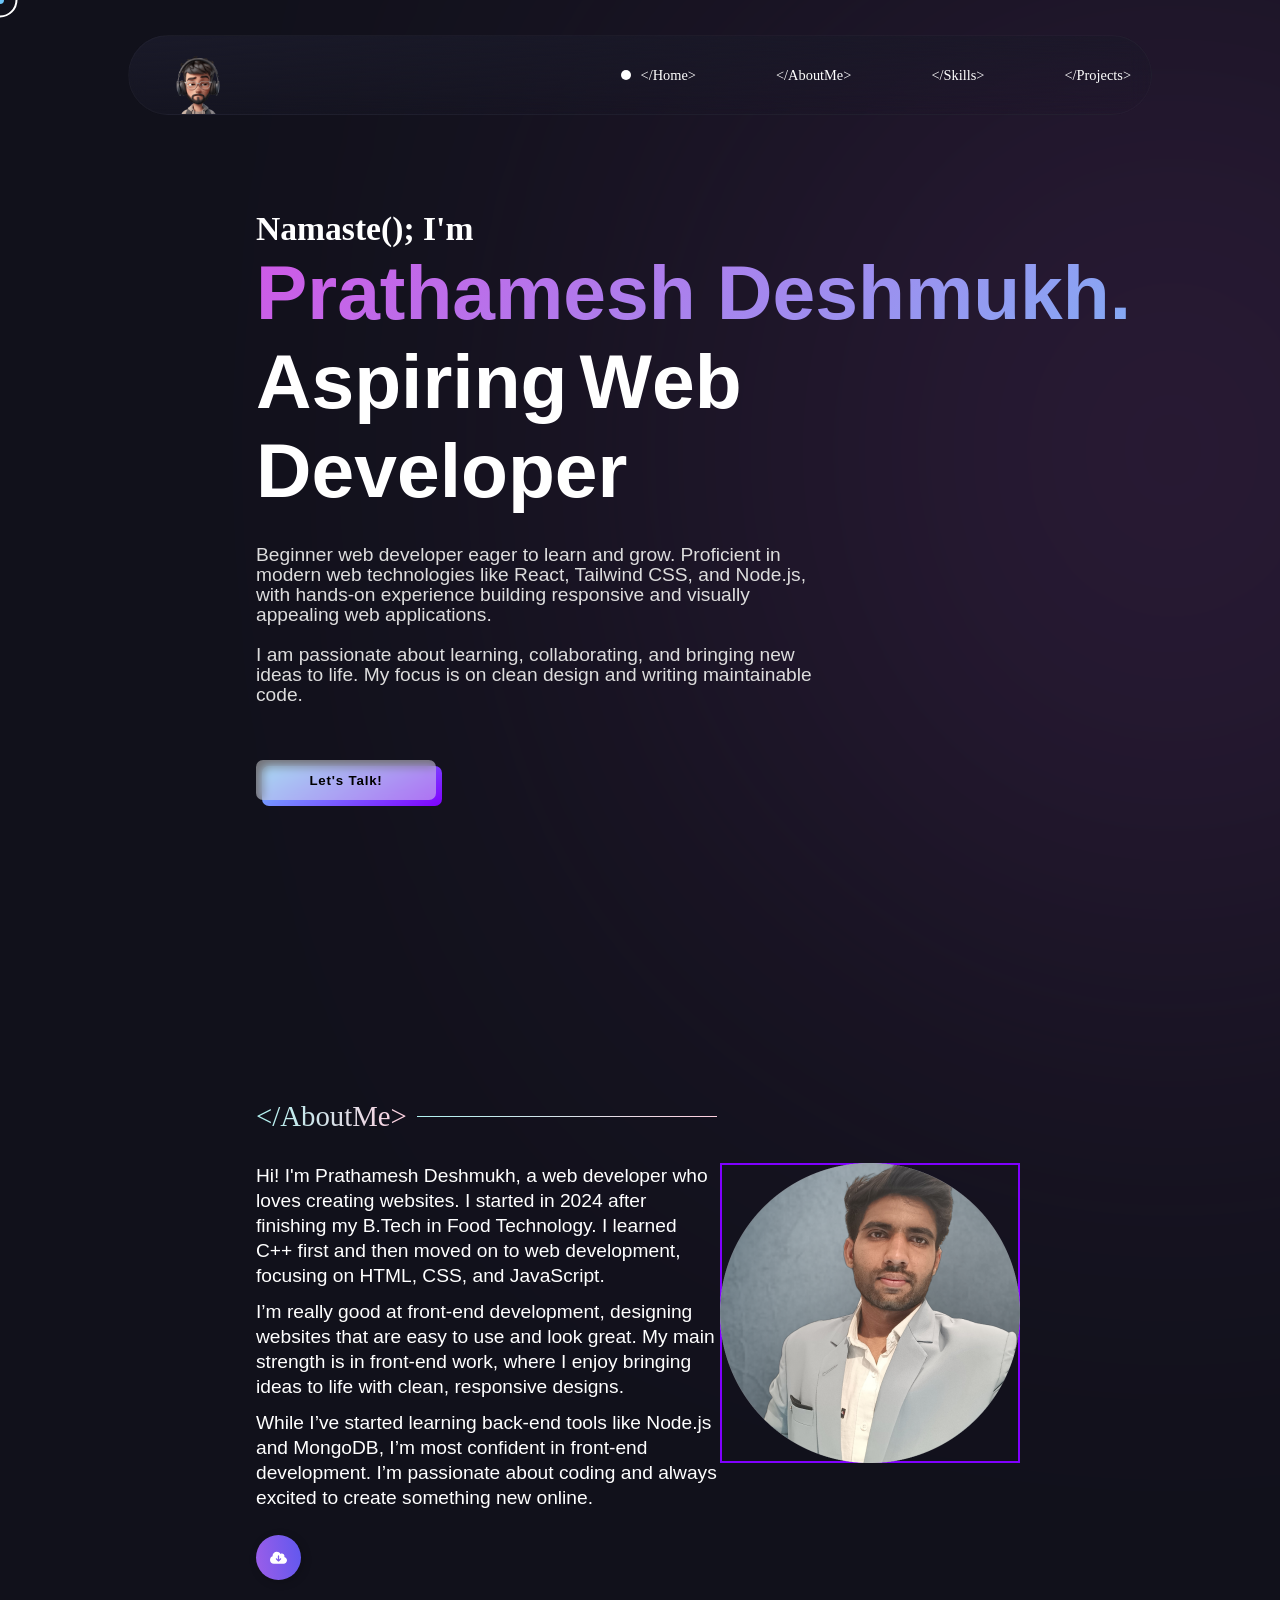
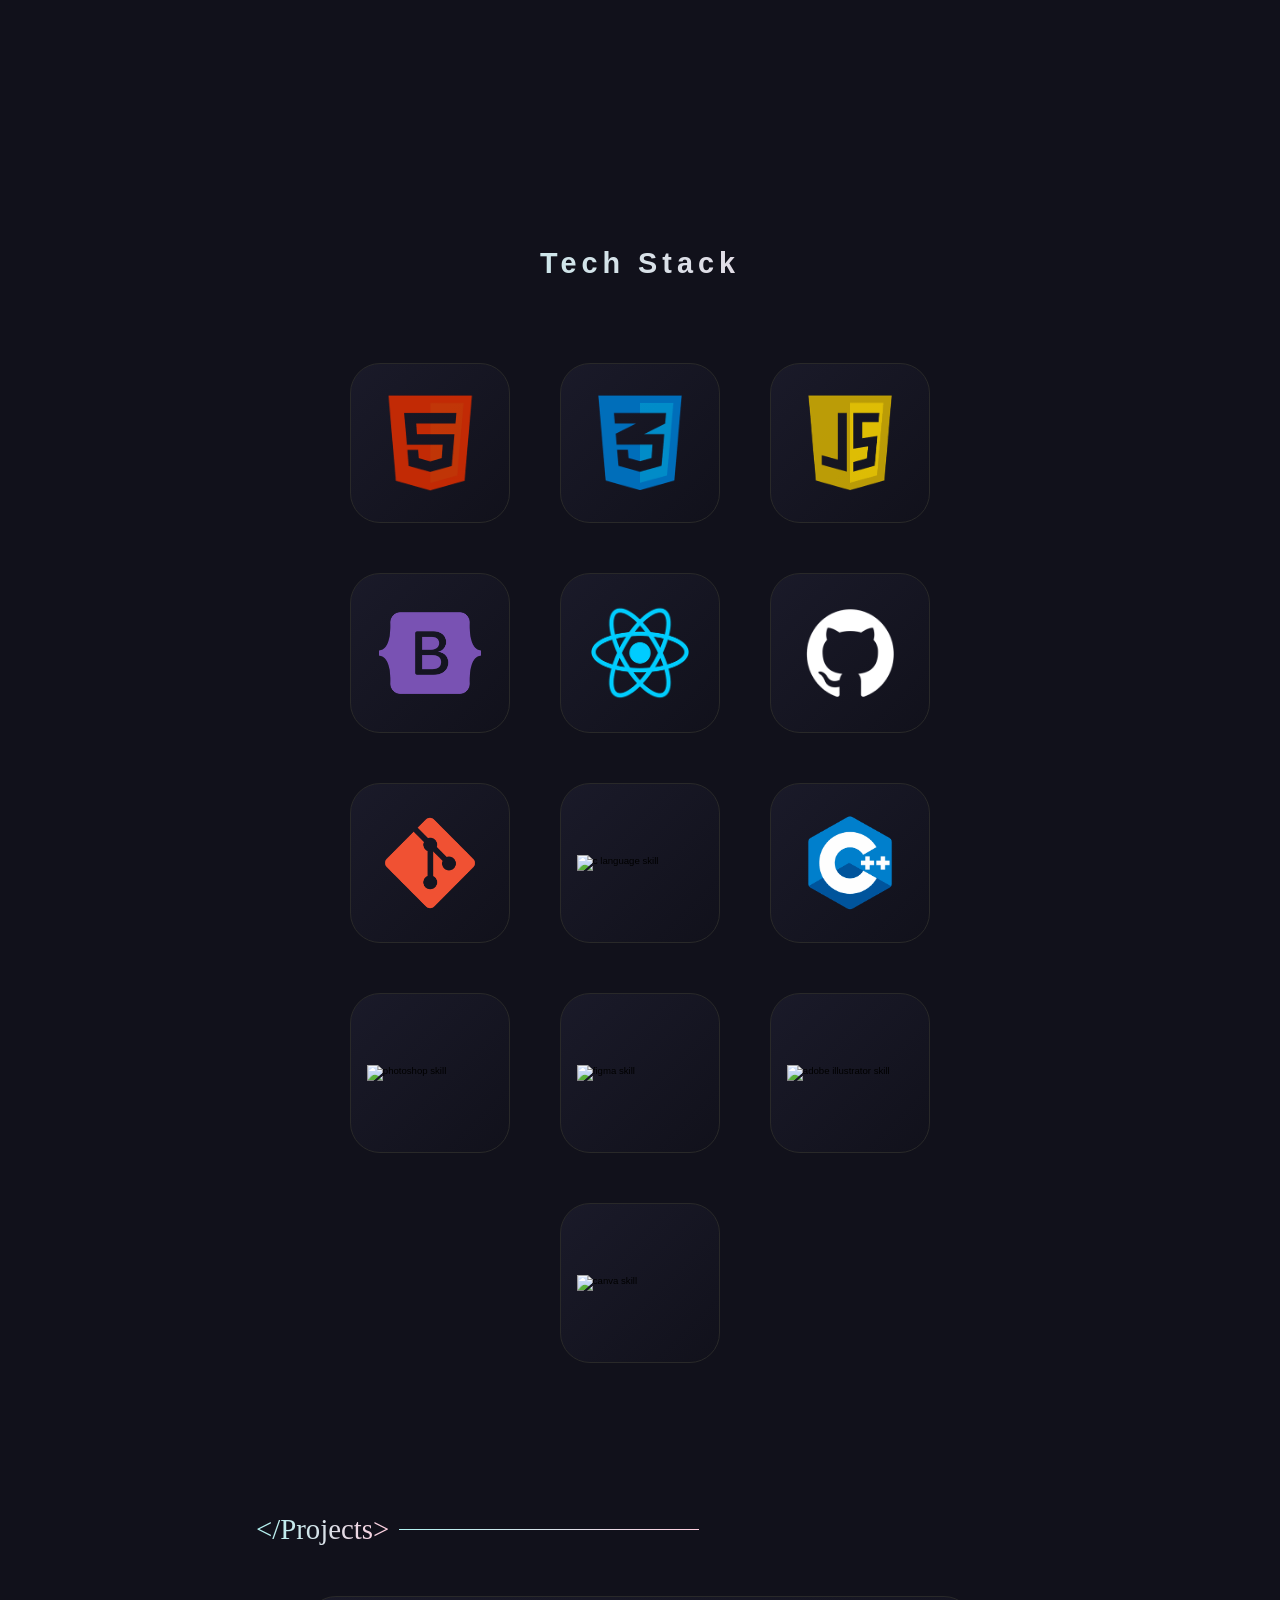
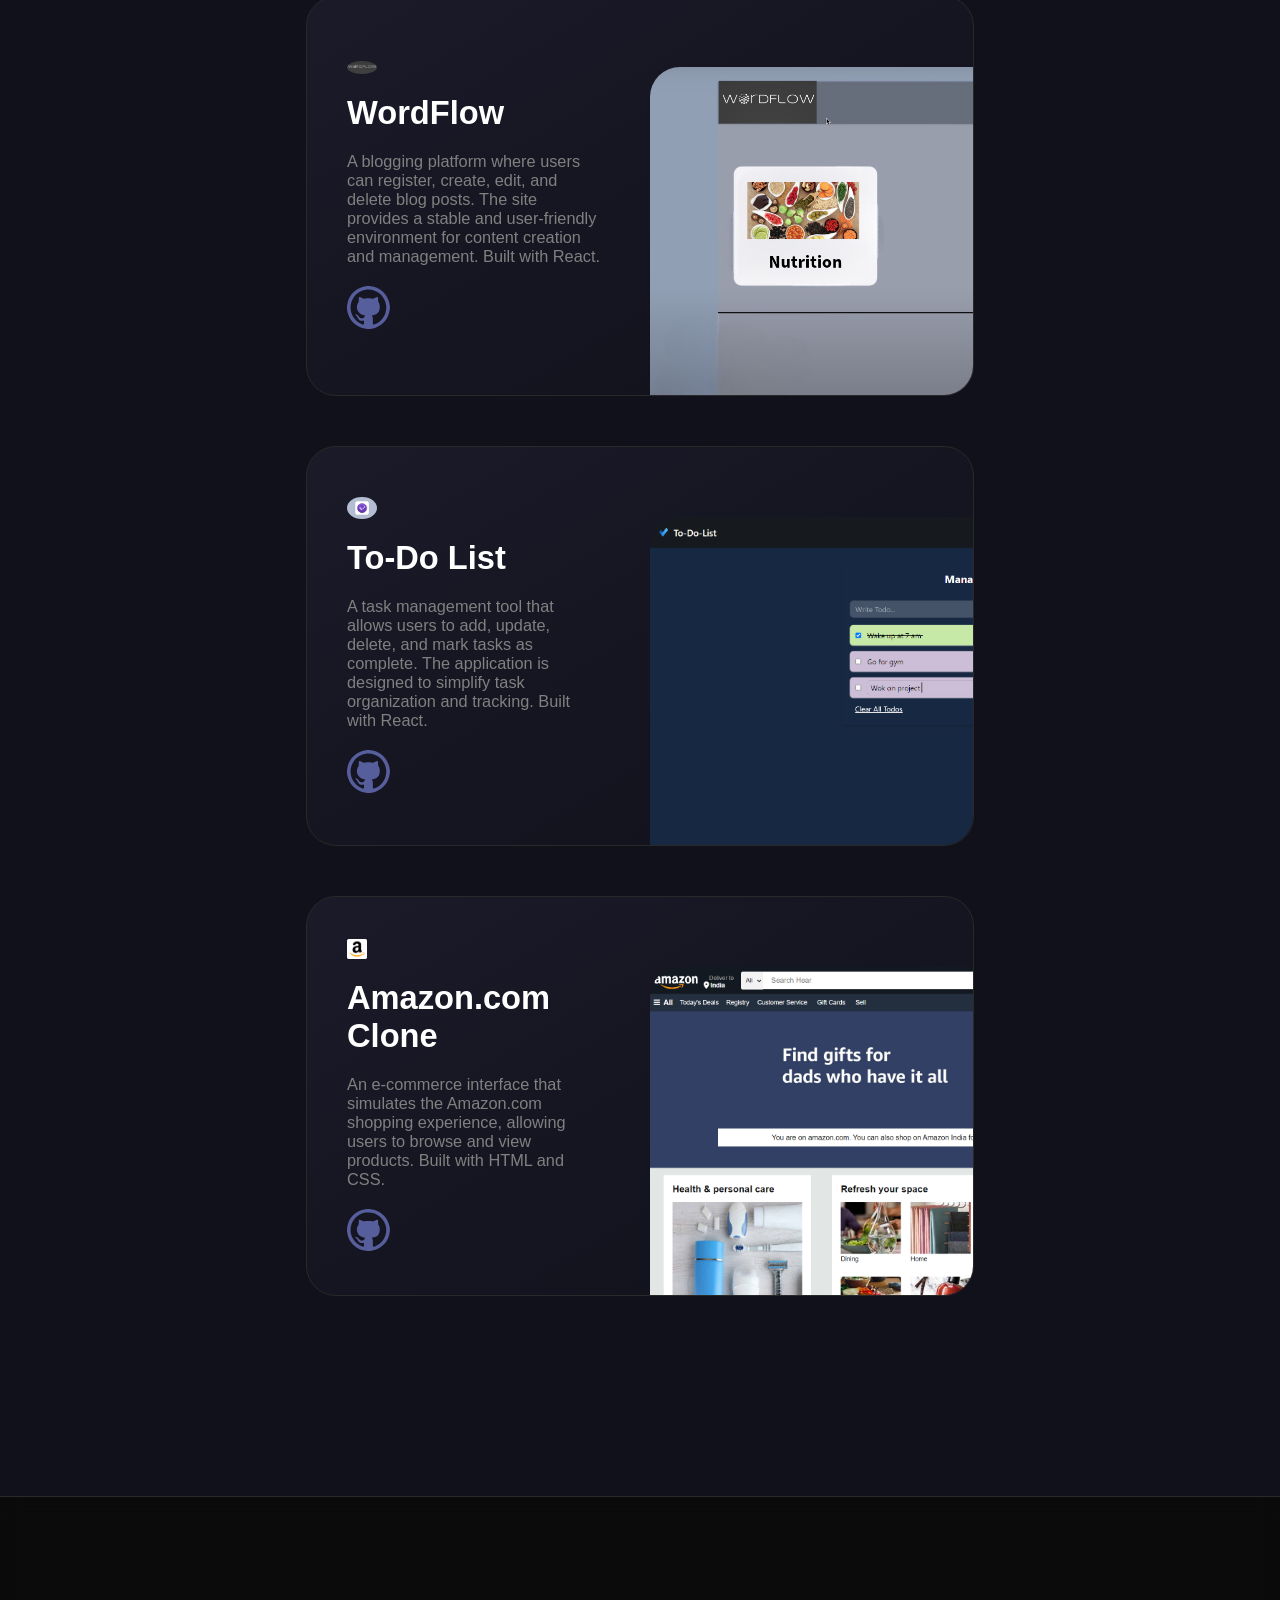
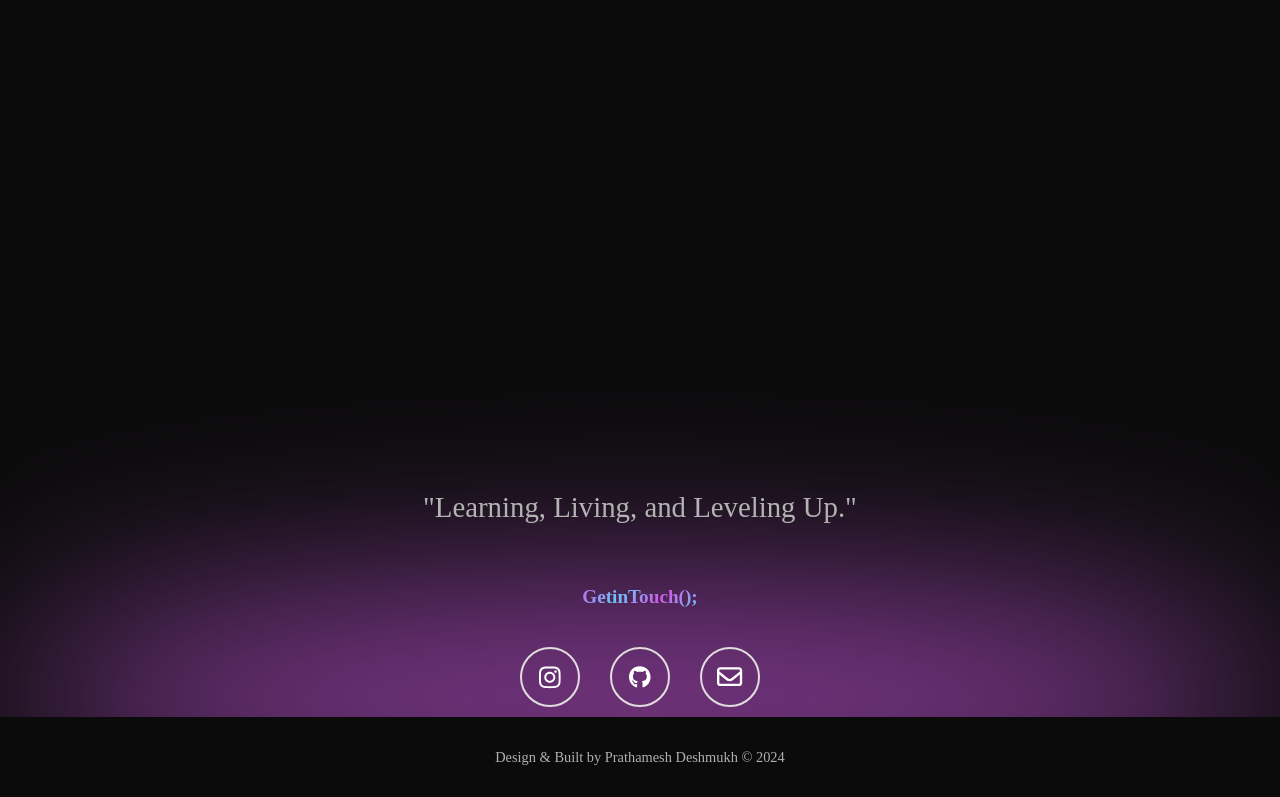
==== commit 74171481: "resolve errors in css file" ====
--- a/index.html
+++ b/index.html
@@ -7,7 +7,7 @@
 
   <link rel="stylesheet" href="https://unpkg.com/aos@next/dist/aos.css" />
   <!-- stylesheet -->
-  <link rel="stylesheet" href="style.css" />
+  <link rel="stylesheet" href="Style.css" />
   <!-- google fonts-->
   <link rel="stylesheet"
     href="https://fonts.googleapis.com/css2?family=Passions+Conflict&family=Orbitron&family=Fira+Code&family=Six+Caps" />
--- a/Style.css
+++ b/Style.css
@@ -0,0 +1,2011 @@
+#labelforsetting,
+#labelforvisualmode,
+#switchforvisualmode:checked+#labelforvisualmode {
+    background-repeat: no-repeat;
+    background-position: center
+}
+
+#labelforsetting,
+#labelforsound {
+    height: 40px;
+    background-size: 60%
+}
+
+#preloader,
+.invertapplied,
+.invertsettinglabel {
+    filter: invert(1)
+}
+
+#preloader,
+noscript {
+    width: 100%;
+    height: 100%
+}
+
+body,
+noscript {
+    background-color: var(--color-dark-mode)
+}
+
+.main,
+body {
+    overflow-x: hidden
+}
+
+#backtotopbutton article,
+:root {
+    font-family: Whitney, -apple-system, BlinkMacSystemFont, Segoe UI, Roboto, Helvetica, Arial, sans-serif
+}
+
+.eye,
+.image-div,
+.logo,
+.navbar,
+.project-box,
+.resume-btn,
+footer {
+    overflow: hidden
+}
+
+.cta,
+.github-redirect,
+.navbar-tabs-ul a {
+    text-decoration: none
+}
+
+#GmailLogo,
+.sign svg path {
+    fill: white
+}
+
+* {
+    box-sizing: border-box;
+    margin: 0;
+    padding: 0;
+    -webkit-user-select: none;
+    -moz-user-select: none;
+    -ms-user-select: none;
+    user-select: none;
+    -webkit-tap-highlight-color: transparent
+}
+
+::selection {
+    background-color: transparent
+}
+
+::-moz-selection {
+    background: 0 0
+}
+
+html {
+    font-size: 62.5%;
+    scroll-behavior: smooth;
+    text-rendering: optimizeLegibility;
+    -webkit-font-smoothing: antialiased
+}
+
+:root {
+    cursor: default;
+    --color-white: #fff;
+    --color-black: #000;
+    --color-dark-mode: #11111b;
+    --color-light-mode: #ece7e1;
+    --color-ddd-color: #ddd;
+    --color-gray: #c4c4c4;
+    --color-purple: #8000ff;
+    --color-light-purple: #cf59e6;
+    --color-light-blue: #6bc5f8;
+    --color-navbarBorder-dark: #e2e2e207;
+    --color-shadowDark: rgba(0, 0, 0, 0.137);
+    --static-heading-gradient-blue: #b0f3f1;
+    --static-heading-gradient-pink: #ffcfdf;
+    --tech-stack-box-first-color: #1a1a29;
+    --tech-stack-box-second-color: rgba(27, 27, 40, 0);
+    --tech-stack-box-border-color: #292929
+}
+
+#hello-friend,
+.footer-bottom article,
+.getintouch-heading article,
+.language-speak article,
+.navbar-tabs-ul li,
+.two-words article {
+    font-family: fira code
+}
+
+::-webkit-scrollbar {
+    width: 5px
+}
+
+::-webkit-scrollbar-track {
+    background: #0a0a10
+}
+
+::-webkit-scrollbar-thumb {
+    background-color: #8000ff
+}
+
+.cursor-inner {
+    width: 8px;
+    height: 8px;
+    background-color: var(--color-light-blue)
+}
+
+.cursor-outer {
+    width: 35px;
+    height: 35px;
+    border: 2px solid #fff
+}
+
+.cursor-inner,
+.cursor-outer {
+    position: fixed;
+    top: 0;
+    left: 0;
+    transform: translate(-50%, -50%);
+    border-radius: 50%;
+    z-index: 9999;
+    pointer-events: none
+}
+
+.setting-container,
+.settingactivate {
+    transform-origin: left;
+    transition-duration: .5s
+}
+
+.cursor-inner.hover {
+    width: 25px;
+    height: 25px;
+    transition: .2s;
+    mix-blend-mode: difference
+}
+
+.cursor-outer.hover {
+    width: 50px;
+    height: 50px;
+    transition: .2s
+}
+
+.activeThistab:before,
+.navbar-tabs-ul li:hover:before {
+    background-color: var(--color-white);
+    height: 10px;
+    width: 10px;
+    left: -20px
+}
+
+.light-mode {
+    --color-dark-mode: #ece7e1;
+    --color-black: #fff;
+    --color-white: #000;
+    --color-ddd-color: rgb(31, 31, 31);
+    --color-navbarBorder-dark: #d1d6eb;
+    --static-heading-gradient-blue: #0f7878;
+    --static-heading-gradient-pink: #f09bb9;
+    --color-shadowDark: #e2ddd7;
+    --tech-stack-box-first-color: #e7e2db;
+    --tech-stack-box-second-color: #ece7e100;
+    --tech-stack-box-border-color: #dad5cf
+}
+
+.setting-container {
+    width: 60px;
+    height: 50px;
+    margin-left: 50px;
+    display: flex;
+    align-items: center;
+    gap: 30px;
+    padding: 20px 0
+}
+
+#labelforsetting {
+    width: 40px;
+    display: flex;
+    align-items: center;
+    justify-content: center;
+    padding: 0 20px;
+    background-image: url(src/svg/settings-svgrepo-com.svg);
+    transition-duration: .5s;
+    cursor: pointer
+}
+
+.soundtogglebuttoncontainer,
+.visualmodetogglebuttoncontainer {
+    align-items: center;
+    width: fit-content;
+    transition-duration: .3s
+}
+
+.settingactivate {
+    width: 200px
+}
+
+.visualmodetogglebuttoncontainer {
+    height: fit-content;
+    display: flex;
+    justify-content: center;
+    transform: translate(-50px) scale(0)
+}
+
+.visualmodeshow {
+    transition-duration: .3s;
+    transform: translate(0) scale(1)
+}
+
+#switchforsetting,
+#switchforsound,
+#switchforvisualmode,
+.hamburger,
+.mobiletogglemenu {
+    display: none
+}
+
+#switchforsetting:checked+#labelforsetting {
+    transform: rotate(180deg);
+    transition-duration: .5s
+}
+
+#labelforvisualmode {
+    position: relative;
+    width: 40px;
+    height: 40px;
+    background-image: url(src/png/crescent-moon\ \(1\).png);
+    background-size: 50%;
+    transition-duration: .5s;
+    cursor: pointer
+}
+
+#switchforvisualmode:checked+#labelforvisualmode {
+    transform: rotate(360deg);
+    transition-duration: .5s;
+    background-image: url(src/png/sun.png);
+    background-size: 60%
+}
+
+.soundtogglebuttoncontainer {
+    height: fit-content;
+    display: flex;
+    justify-content: center;
+    transform: translate(-130px) scale(0)
+}
+
+#labelforsound,
+#preloader {
+    display: flex;
+    align-items: center;
+    background-repeat: no-repeat;
+    background-position: center
+}
+
+.soundmodeshow {
+    transition-delay: .1s;
+    transition-duration: .5s;
+    display: inline-block;
+    transform: translate(0) scale(1)
+}
+
+.logo,
+.logo:hover {
+    transition-duration: 1s
+}
+
+#labelforsound {
+    position: relative;
+    justify-content: center;
+    width: 40px;
+    background-image: url(src/svg/Mute_Icon.svg);
+    cursor: pointer;
+    transition-duration: .5s
+}
+
+#switchforsound:checked+#labelforsound {
+    transition-duration: .5s;
+    background-image: url(src/svg/Speaker_Icon.svg);
+    background-size: 50%;
+    background-repeat: no-repeat;
+    background-position: center
+}
+
+header {
+    width: 100%;
+    height: 115px;
+    display: flex;
+    align-items: flex-end;
+    justify-content: center
+}
+
+#preloader {
+    background-color: #fff;
+    position: fixed;
+    z-index: 99999;
+    justify-content: center;
+    overflow-y: hidden;
+    background-image: url(src/svg/Pulse-0.4s-200px.svg);
+    background-size: 10%
+}
+
+.navbar,
+noscript {
+    display: flex;
+    align-items: center;
+    position: fixed
+}
+
+#name,
+.getintouch-heading article {
+    background: -webkit-linear-gradient(135deg, var(--color-light-blue), var(--color-light-purple), var(--color-light-blue), var(--color-light-purple));
+    -webkit-text-fill-color: transparent
+}
+
+noscript {
+    justify-content: center;
+    font-size: 4rem;
+    color: #fff;
+    z-index: 999999
+}
+
+.fakenavbar {
+    height: 0;
+    width: 0%;
+    background-color: transparent
+}
+
+.navbar {
+    background-image: linear-gradient(to bottom right, var(--tech-stack-box-first-color), var(--tech-stack-box-second-color));
+    backdrop-filter: blur(10px);
+    height: 80px;
+    width: 80%;
+    padding: 0 20px;
+    justify-content: space-between;
+    z-index: 999;
+    border: 1px solid var(--color-navbarBorder-dark);
+    border-radius: 50px
+}
+
+.navbar-tabs,
+.navbar-tabs-ul {
+    height: 100%;
+    align-items: center
+}
+
+.logo,
+.navbar-tabs-ul li {
+    position: relative;
+    display: flex
+}
+
+.navbar-tabs {
+    display: flex;
+    width: 80%
+}
+
+.navbar-tabs-ul {
+    width: 100%;
+    display: flex;
+    list-style: none;
+    justify-content: flex-end;
+    gap: 80px;
+    color: var(--color-white)
+}
+
+.navbar-tabs-ul li {
+    width: fit-content;
+    height: 30px;
+    text-align: center;
+    align-items: center;
+    justify-content: center;
+    font-size: 1.5rem
+}
+
+.navbar-tabs-ul li:hover:before {
+    content: "";
+    position: absolute;
+    border-radius: 5px;
+    z-index: -1
+}
+
+.navbar-tabs-ul a {
+    color: var(--color-white);
+    font-weight: 100
+}
+
+.logo {
+    width: 10%;
+    height: 100%;
+    flex-direction: column;
+    align-items: center;
+    justify-content: space-between;
+    -webkit-user-select: none;
+    -moz-user-select: none;
+    -ms-user-select: none;
+    user-select: none
+}
+
+.face,
+.logo-top {
+    width: 100%;
+    align-items: center;
+    display: flex
+}
+
+.hey {
+    color: #fff;
+    position: absolute;
+    font-size: 2.5rem;
+    font-weight: 300;
+    background-color: #20222e;
+    padding: 5px 10px;
+    border-radius: 20px;
+    left: 120px;
+    bottom: 80px;
+    opacity: 0
+}
+
+#hello-friend,
+#work,
+.about-info p,
+.activeThistab,
+.language-speak article {
+    color: var(--color-white)
+}
+
+.blob,
+.eye,
+.pupil {
+    border-radius: 50%
+}
+
+.popup {
+    animation: 3s linear pop-up
+}
+
+@keyframes pop-up {
+    from {
+        bottom: -50px;
+        left: 50px;
+        opacity: 1
+    }
+
+    to {
+        opacity: 0
+    }
+}
+
+.logo-top {
+    height: 100%;
+    justify-content: center;
+    transform-origin: bottom;
+    position: relative
+}
+
+.activeThistab:before,
+.face {
+    content: "";
+    position: absolute
+}
+
+.logo-top img {
+    height: 100%;
+    z-index: 2
+}
+
+.face {
+    height: 74%;
+    bottom: 0;
+    justify-content: center;
+    gap: 5px;
+    z-index: 1;
+    padding-left: 1px
+}
+
+.eye {
+    width: 8px;
+    height: 8px;
+    display: flex;
+    align-items: center;
+    justify-content: center;
+    background-color: #fff
+}
+
+.left-eye {
+    box-shadow: -1px -2px 2px rgba(0, 0, 0, .589) inset
+}
+
+.right-eye {
+    box-shadow: 1px 3px 2px rgba(0, 0, 0, .589) inset
+}
+
+.pupil {
+    width: 3.5px;
+    height: 3.5px;
+    background: #241010
+}
+
+.logo:hover {
+    transform: translateY(200px)
+}
+
+.activeThistab:before {
+    border-radius: 50%;
+    z-index: -1
+}
+
+.dp::after,
+.dp::before {
+    height: 300px;
+    z-index: -2;
+    content: ""
+}
+
+.main {
+    width: 100%;
+    height: fit-content;
+    position: relative
+}
+
+.blob {
+    position: absolute;
+    right: -15%;
+    top: 0;
+    background-color: var(--color-light-purple);
+    width: 600px;
+    height: 100vh;
+    filter: blur(300px);
+    opacity: .3;
+    animation: 1s linear infinite alternate-reverse breath
+}
+
+@keyframes breath {
+    from {
+        opacity: .3
+    }
+
+    to {
+        opacity: .5
+    }
+}
+
+.landing-page-container {
+    width: 100%;
+    height: calc(100vh - 115px);
+    display: flex;
+    flex-direction: row;
+    align-items: center;
+    justify-content: center
+}
+
+.text-content {
+    display: flex;
+    flex-direction: column;
+    width: 60%;
+    height: 100%;
+    align-items: flex-start;
+    justify-content: center
+}
+
+#hello-friend {
+    font-size: 3.5rem;
+    font-weight: 600;
+    width: fit-content;
+    display: flex;
+    align-items: flex-end
+}
+
+#name,
+#work {
+    font-size: 8rem;
+    width: fit-content
+}
+
+#name,
+#work,
+.letsTalkBtn-text {
+    display: flex;
+    font-weight: 700
+}
+
+@-webkit-keyframes vibrate-1 {
+
+    0%,
+    100% {
+        -webkit-transform: translate(0);
+        transform: translate(0)
+    }
+
+    20% {
+        -webkit-transform: translate(-2px, 2px);
+        transform: translate(-2px, 2px)
+    }
+
+    40% {
+        -webkit-transform: translate(-2px, -2px);
+        transform: translate(-2px, -2px)
+    }
+
+    60% {
+        -webkit-transform: translate(2px, 2px);
+        transform: translate(2px, 2px)
+    }
+
+    80% {
+        -webkit-transform: translate(2px, -2px);
+        transform: translate(2px, -2px)
+    }
+}
+
+@keyframes vibrate-1 {
+
+    0%,
+    100% {
+        -webkit-transform: translate(0);
+        transform: translate(0)
+    }
+
+    20% {
+        -webkit-transform: translate(-2px, 2px);
+        transform: translate(-2px, 2px)
+    }
+
+    40% {
+        -webkit-transform: translate(-2px, -2px);
+        transform: translate(-2px, -2px)
+    }
+
+    60% {
+        -webkit-transform: translate(2px, 2px);
+        transform: translate(2px, 2px)
+    }
+
+    80% {
+        -webkit-transform: translate(2px, -2px);
+        transform: translate(2px, -2px)
+    }
+}
+
+#name {
+    align-items: flex-start;
+    background: linear-gradient(-45deg, var(--color-light-blue), var(--color-light-purple), var(--color-light-blue), var(--color-light-purple));
+    background-clip: text;
+    -webkit-background-clip: text;
+    background-size: 400% 400%;
+    -webkit-animation: 3s infinite gradient;
+    animation: 3s infinite gradient
+}
+
+@keyframes gradient {
+
+    0%,
+    100% {
+        background-position: 0 50%
+    }
+
+    50% {
+        background-position: 100% 50%
+    }
+}
+
+#work {
+    align-items: flex-start;
+    flex-wrap: wrap
+}
+
+#info-para,
+.about-info p {
+    font-weight: 400;
+    font-size: 2rem
+}
+
+#work div {
+    display: flex;
+    margin: 0 12px 0 0
+}
+
+.jello:hover {
+    background-clip: text;
+    -webkit-background-clip: text;
+    -webkit-text-fill-color: transparent;
+    background-color: #03e6ff;
+    -webkit-animation: .9s both jello-vertical;
+    animation: .9s both jello-vertical
+}
+
+#backtotopbutton,
+.dp::after,
+.dp::before,
+.letsTalkBtn {
+    background-color: transparent
+}
+
+@-webkit-keyframes jello-vertical {
+
+    0%,
+    100% {
+        -webkit-transform: scale3d(1, 1, 1);
+        transform: scale3d(1, 1, 1)
+    }
+
+    30% {
+        -webkit-transform: scale3d(.75, 1.25, 1);
+        transform: scale3d(.75, 1.25, 1)
+    }
+
+    40% {
+        -webkit-transform: scale3d(1.25, .75, 1);
+        transform: scale3d(1.25, .75, 1)
+    }
+
+    50% {
+        -webkit-transform: scale3d(.85, 1.15, 1);
+        transform: scale3d(.85, 1.15, 1)
+    }
+
+    65% {
+        -webkit-transform: scale3d(1.05, .95, 1);
+        transform: scale3d(1.05, .95, 1)
+    }
+
+    75% {
+        -webkit-transform: scale3d(.95, 1.05, 1);
+        transform: scale3d(.95, 1.05, 1)
+    }
+}
+
+@keyframes jello-vertical {
+
+    0%,
+    100% {
+        -webkit-transform: scale3d(1, 1, 1);
+        transform: scale3d(1, 1, 1)
+    }
+
+    30% {
+        -webkit-transform: scale3d(.75, 1.25, 1);
+        transform: scale3d(.75, 1.25, 1)
+    }
+
+    40% {
+        -webkit-transform: scale3d(1.25, .75, 1);
+        transform: scale3d(1.25, .75, 1)
+    }
+
+    50% {
+        -webkit-transform: scale3d(.85, 1.15, 1);
+        transform: scale3d(.85, 1.15, 1)
+    }
+
+    65% {
+        -webkit-transform: scale3d(1.05, .95, 1);
+        transform: scale3d(1.05, .95, 1)
+    }
+
+    75% {
+        -webkit-transform: scale3d(.95, 1.05, 1);
+        transform: scale3d(.95, 1.05, 1)
+    }
+}
+
+#info-para {
+    width: 75%;
+    padding-top: 30px;
+    color: var(--color-ddd-color);
+    line-height: 20px
+}
+
+.contact-btn-div {
+    width: 100%;
+    padding-top: 50px;
+    height: fit-content;
+    display: flex;
+    align-items: center;
+    justify-content: flex-start
+}
+
+.letsTalkBtn {
+    position: relative;
+    border: none;
+    width: 180px;
+    height: 40px;
+    border-radius: 0;
+    cursor: pointer;
+    transition: .3s
+}
+
+.letsTalkBtn-text {
+    width: 100%;
+    height: 100%;
+    background-color: rgba(230, 230, 230, .466);
+    border: none;
+    border-radius: 7px;
+    backdrop-filter: blur(5px);
+    color: #000;
+    align-items: center;
+    justify-content: center;
+    letter-spacing: .8px
+}
+
+.cta:hover span,
+.text,
+.tooltip {
+    color: #fff
+}
+
+.resume-btn,
+.sign {
+    align-items: center;
+    transition-duration: .3s;
+    display: flex
+}
+
+.letsTalkBtn-BG {
+    position: absolute;
+    width: 100%;
+    height: 100%;
+    background-image: linear-gradient(150deg, #71cbff, #8000ff);
+    z-index: -1;
+    left: 6px;
+    top: 6px;
+    border-radius: 7px;
+    pointer-events: none;
+    transition: .3s
+}
+
+.letsTalkBtn:hover {
+    transform: translateY(-2px) translateX(-2px)
+}
+
+.letsTalkBtn:hover .letsTalkBtn-BG {
+    transform: translateY(2px) translateX(2px)
+}
+
+.letsTalkBtn:active {
+    transform: translateY(7px) translateX(7px)
+}
+
+.letsTalkBtn:active .letsTalkBtn-BG {
+    transform: translateY(-7px) translateX(-7px)
+}
+
+.resume-btn {
+    margin-top: 25px;
+    justify-content: flex-start;
+    width: 45px;
+    height: 45px;
+    border: none;
+    border-radius: 50%;
+    cursor: pointer;
+    box-shadow: 2px 2px 10px rgba(0, 0, 0, .199);
+    background: linear-gradient(82.3deg, #965de9 10.8%, #6358ee 94.3%);
+    position: relative
+}
+
+.projects-heading-article,
+.projectsHeadingP,
+.section-heading-article,
+.sectionHeadingP,
+.skills-heading-article,
+.skillsHeadingP {
+    background-image: -webkit-gradient(linear, left top, right top, var(--static-heading-gradient-blue), var(--static-heading-gradient-pink));
+    background-image: -webkit-linear-gradient(left, var(--static-heading-gradient-blue), var(--static-heading-gradient-pink))
+}
+
+.dp::after,
+.dp::before,
+.text {
+    position: absolute
+}
+
+.sign {
+    width: 100%;
+    justify-content: center
+}
+
+.sign svg {
+    width: 17px
+}
+
+.text {
+    right: 0;
+    width: 0%;
+    opacity: 0;
+    font-size: 1em;
+    font-weight: 600;
+    transition-duration: .3s
+}
+
+.resume-btn:hover {
+    width: 130px;
+    border-radius: 40px;
+    transition-duration: .3s
+}
+
+.resume-btn:hover .sign {
+    width: 30%;
+    transition-duration: .3s;
+    padding-left: 20px
+}
+
+.resume-btn:hover .text {
+    opacity: 1;
+    width: 70%;
+    transition-duration: .3s;
+    padding-right: 10px
+}
+
+.dp,
+.dp::after,
+.dp::before,
+.dp:hover::after,
+.dp:hover::before {
+    transition-duration: .5s
+}
+
+.resume-btn:active {
+    transform: translate(2px, 2px)
+}
+
+.about-section-container {
+    width: 100%;
+    height: fit-content;
+    display: flex;
+    align-items: center;
+    justify-content: center;
+    flex-direction: column;
+    padding-top: 200px
+}
+
+.about-section,
+.projects-section-div,
+.skills-section {
+    width: 60%;
+    display: flex;
+    flex-direction: column;
+    align-items: center;
+    justify-content: center
+}
+
+.projects-heading,
+.section-heading,
+.skills-heading {
+    width: 100%;
+    display: flex;
+    align-items: center;
+    gap: 10px
+}
+
+.dp img,
+.dp::after,
+.dp::before {
+    width: 300px
+}
+
+.projects-heading-article,
+.section-heading-article,
+.skills-heading-article {
+    font-size: 3rem;
+    font-family: fira code;
+    font-weight: 500;
+    background-image: linear-gradient(90deg, var(--static-heading-gradient-blue), var(--static-heading-gradient-pink));
+    background-clip: text;
+    -webkit-background-clip: text;
+    -webkit-text-fill-color: transparent
+}
+
+.projectsHeadingP,
+.sectionHeadingP,
+.skillsHeadingP {
+    width: 300px;
+    height: 1px;
+    background-image: linear-gradient(90deg, var(--static-heading-gradient-blue), var(--static-heading-gradient-pink))
+}
+
+.info-dp-section {
+    width: 100%;
+    display: flex;
+    margin-top: 30px
+}
+
+.about-info {
+    width: 60%;
+    display: flex;
+    flex-direction: column
+}
+
+.about-info p {
+    line-height: 25px
+}
+
+.dp {
+    width: 40%;
+    display: flex;
+    align-items: flex-start;
+    justify-content: center;
+    position: relative
+}
+
+.dp::before {
+    box-shadow: 2px 2px 0 inset #8000ff, -2px -2px 0 inset transparent
+}
+
+.dp::after {
+    box-shadow: 2px 2px 0 inset transparent, -2px -2px 0 inset #8000ff
+}
+
+.dp:hover::after {
+    transform: translate(20px, 20px)
+}
+
+.dp:hover::before {
+    transform: translate(-20px, -20px)
+}
+
+.skills-section-container {
+    padding-top: 150px;
+    width: 100%;
+    display: flex;
+    align-items: center;
+    justify-content: center
+}
+
+.language-speak,
+.tech-stack-wrapper {
+    width: 100%;
+    display: flex;
+    align-items: center
+}
+
+.language-speak {
+    height: 50px;
+    justify-content: center
+}
+
+.language-speak article {
+    font-size: 2rem;
+    font-weight: 600
+}
+
+.frontend-dev-section {
+    width: 100%;
+    margin-top: 50px
+}
+
+.frontend-dev-heading {
+    width: 100%;
+    text-align: center;
+    display: flex;
+    justify-content: center;
+    align-items: center;
+    font-size: 3rem;
+    font-weight: 900;
+    height: 100px;
+    letter-spacing: 5px;
+    background-image: -webkit-gradient(linear, left top, right top, var(--static-heading-gradient-blue), var(--static-heading-gradient-pink));
+    background-image: -webkit-linear-gradient(left, var(--static-heading-gradient-blue), var(--static-heading-gradient-pink));
+    background-image: linear-gradient(90deg, var(--static-heading-gradient-blue), var(--static-heading-gradient-pink));
+    background-clip: text;
+    -webkit-background-clip: text;
+    -webkit-text-fill-color: transparent
+}
+
+.project-box,
+.tech-stack-box {
+    background-image: linear-gradient(to bottom right, var(--tech-stack-box-first-color), var(--tech-stack-box-second-color))
+}
+
+.tech-stack-wrapper {
+    justify-content: center;
+    flex-wrap: wrap;
+    gap: 50px;
+    margin-top: 50px
+}
+
+.tech-stack-box,
+.tooltip {
+    align-items: center;
+    display: flex
+}
+
+.tech-stack-box {
+    width: 160px;
+    height: 160px;
+    justify-content: center;
+    border-radius: 30px;
+    border: 1px solid var(--tech-stack-box-border-color);
+    position: relative
+}
+
+.tech-stack-box img {
+    width: 80%
+}
+
+.tech-stack-box:hover .tooltip {
+    opacity: 1;
+    transition-duration: .3s
+}
+
+.tooltip {
+    position: absolute;
+    top: -20px;
+    opacity: 0;
+    background: linear-gradient(to bottom right, var(--tech-stack-box-first-color), var(--tech-stack-box-second-color));
+    border: 1px solid var(--tech-stack-box-border-color);
+    padding: 5px 10px;
+    border-radius: 5px;
+    justify-content: center;
+    transition-duration: .2s;
+    pointer-events: none;
+    letter-spacing: .5px;
+    font-size: 1.6rem;
+    backdrop-filter: blur(5px);
+    font-weight: 500
+}
+
+.cta,
+.cta span,
+.cta svg,
+.project-box,
+footer {
+    position: relative
+}
+
+.projects-section-container {
+    padding: 150px 0;
+    display: flex;
+    align-items: center;
+    justify-content: center;
+    width: 100%
+}
+
+.project-boxes-div {
+    width: 100%;
+    height: fit-content;
+    display: flex;
+    flex-direction: column;
+    justify-content: center;
+    align-items: center;
+    gap: 50px;
+    padding: 50px
+}
+
+.cta:hover:before,
+.project-box-wrapper {
+    width: 100%
+}
+
+.project-box {
+    width: 100%;
+    height: 400px;
+    display: flex;
+    flex-direction: row;
+    justify-content: space-between;
+    transition-duration: .3s;
+    border-radius: 30px;
+    border: 1px solid var(--tech-stack-box-border-color)
+}
+
+.info-div {
+    width: 50%;
+    height: 100%;
+    display: flex;
+    flex-direction: column;
+    align-items: flex-start;
+    justify-content: center;
+    gap: 20px;
+    padding: 0 40px
+}
+
+.faviconforProject {
+    width: 30px;
+    border-radius: 50%
+}
+
+.faviconforProjectAquaregia {
+    width: 20px
+}
+
+.image-div {
+    width: 50%;
+    height: 100%;
+    padding-top: 70px;
+    padding-left: 10px
+}
+
+.image-div img {
+    height: 100%;
+    border-top-left-radius: 30px
+}
+
+.ProjectHeading {
+    color: var(--color-white);
+    font-size: 3.4rem;
+    font-weight: 700
+}
+
+.ProjectDescription {
+    color: gray;
+    font-size: 1.7rem;
+    font-weight: 400
+}
+
+.project-buttons {
+    width: 100%;
+    display: flex;
+    align-items: center;
+    justify-content: flex-start;
+    gap: 20px
+}
+
+.github-redirect {
+    width: 50px
+}
+
+.github-redirect img {
+    width: 45px;
+    height: auto;
+    transition: .3s;
+    filter: brightness(2)
+}
+
+.github-redirect:hover img {
+    filter: brightness(4)
+}
+
+.cta {
+    padding: 12px 18px;
+    transition: .2s;
+    border: none;
+    background: 0 0;
+    cursor: pointer;
+    display: flex;
+    align-items: center;
+    justify-content: flex-start
+}
+
+.cta::before {
+    content: "";
+    position: absolute;
+    left: 0;
+    display: block;
+    border-radius: 50px;
+    background: #2b2f4e;
+    width: 45px;
+    height: 45px;
+    transition: .3s
+}
+
+.cta span {
+    font-size: 1.8rem;
+    font-weight: 600;
+    letter-spacing: .05em;
+    color: var(--color-light-blue)
+}
+
+.cta svg {
+    top: 0;
+    margin-left: 10px;
+    fill: none;
+    stroke-linecap: round;
+    stroke-linejoin: round;
+    stroke: var(--color-light-blue);
+    stroke-width: 2;
+    transform: translateX(-5px);
+    transition: .3s
+}
+
+.cta:hover svg {
+    stroke: white;
+    transform: translateX(0)
+}
+
+.cta:active {
+    transform: scale(.95)
+}
+
+#backtotopbutton {
+    position: fixed;
+    right: 10px;
+    bottom: 0;
+    flex-direction: column;
+    align-items: center;
+    justify-content: center;
+    border: none;
+    width: 3rem;
+    height: 15rem;
+    z-index: 101;
+    text-align: center;
+    transition: .4s;
+    display: none
+}
+
+#backtotopbutton article {
+    font-size: 1.5rem;
+    color: var(--color-white);
+    font-weight: 400;
+    writing-mode: vertical-rl;
+    mix-blend-mode: difference
+}
+
+#backtotopbutton:hover {
+    transform: translate(0, -20px);
+    text-decoration: line-through var(--color-white)
+}
+
+footer {
+    width: 100%;
+    height: fit-content;
+    border-top: 1px solid var(--tech-stack-box-border-color)
+}
+
+.footer-background {
+    width: 100%;
+    height: 100vh;
+    background-color: #0b0b0b;
+    display: flex;
+    align-items: flex-end;
+    justify-content: center;
+    z-index: 1
+}
+
+.footer-blob {
+    width: 100%;
+    height: 200px;
+    background-color: var(--color-light-purple);
+    border-radius: 50%;
+    filter: blur(100px);
+    opacity: .7
+}
+
+.footer-foreground {
+    position: absolute;
+    top: 0;
+    width: 100%;
+    height: 100vh;
+    display: flex;
+    align-items: flex-end;
+    justify-content: center;
+    backdrop-filter: blur(10px)
+}
+
+.footercontainer {
+    width: 100%;
+    display: flex;
+    flex-direction: column;
+    align-items: center;
+    justify-content: flex-end
+}
+
+.two-words {
+    color: #b3b3b3;
+    width: 100%;
+    display: flex;
+    align-items: center;
+    justify-content: center;
+    height: 100px
+}
+
+.getintouch-heading,
+.logos {
+    height: 80px;
+    width: 100%;
+    display: flex
+}
+
+.two-words article {
+    font-size: 3rem
+}
+
+.social-media-container {
+    display: flex;
+    flex-direction: column;
+    align-items: center;
+    justify-content: center;
+    width: 100%
+}
+
+.social-media-container a {
+    width: 60px;
+    height: 60px;
+    display: flex;
+    align-items: center;
+    justify-content: center;
+    text-decoration: none;
+    padding: 10px;
+    border-radius: 50%;
+    border: 2px solid #e2dede;
+    position: relative;
+    box-shadow: 0 0 0 #8000ff inset;
+    transition-duration: .3s
+}
+
+.getintouch-heading {
+    align-items: center;
+    justify-content: center
+}
+
+.getintouch-heading article {
+    font-size: 2rem;
+    background: linear-gradient(-45deg, var(--color-light-blue), var(--color-light-purple), var(--color-light-blue), var(--color-light-purple));
+    background-clip: text;
+    -webkit-background-clip: text;
+    font-weight: 700
+}
+
+.fa-copyright,
+.footer-bottom article {
+    font-size: 1.5rem;
+    color: #b0b0b0
+}
+
+.logos {
+    gap: 30px;
+    justify-content: center;
+    align-items: center
+}
+
+.SocialHandle {
+    fill: white;
+    width: 60%
+}
+
+#GmailLogo {
+    height: 70%
+}
+
+.social-media-container a:hover {
+    box-shadow: 0 0 50px 100px #8000ff inset;
+    transition-duration: 1s;
+    border: none
+}
+
+.social-media-container a::before {
+    position: absolute;
+    content: "";
+    width: 100%;
+    height: 100%;
+    left: 0;
+    border-radius: 50%;
+    transform: scale(0);
+    background-color: transparent;
+    transition-duration: .3s;
+    z-index: -1
+}
+
+.social-media-container a:hover::before {
+    transform: scale(1);
+    transition-duration: .3s
+}
+
+.footer-avatar-container {
+    width: 220px;
+    margin-top: 20px;
+    position: relative;
+    display: flex;
+    align-items: flex-end;
+    justify-content: center
+}
+
+.footer-avatar-img {
+    width: 100%;
+    z-index: 2
+}
+
+.footer-avatar-face {
+    position: absolute;
+    width: 100%;
+    height: 97%;
+    z-index: 1;
+    display: flex;
+    align-items: center;
+    justify-content: center;
+    gap: 18px;
+    padding-left: 5px
+}
+
+.footer-avatar-eye {
+    width: 50px;
+    height: 50px;
+    background-color: #dfd2d2;
+    border-radius: 50%;
+    display: flex;
+    align-items: center;
+    justify-content: center
+}
+
+.footer-pupil {
+    width: 20px;
+    height: 20px;
+    background-color: #000;
+    border-radius: 50%;
+    border: 5px solid #413333;
+    filter: blur(.6px)
+}
+
+.footer-right-eye {
+    box-shadow: 15px 15px 5px rgba(0, 0, 0, .233) inset, 10px 10px 5px rgba(41, 33, 33, .644) inset;
+    position: relative
+}
+
+.footer-left-eye {
+    box-shadow: -10px -15px 5px rgba(0, 0, 0, .349) inset;
+    position: relative
+}
+
+.footer-avatar-eye::before {
+    position: absolute;
+    content: "";
+    width: 2px;
+    height: 5px;
+    border-radius: 50%;
+    background-color: rgba(214, 214, 214, .726);
+    z-index: 2;
+    filter: blur(.2px);
+    left: 15px;
+    transform: rotate(45deg)
+}
+
+.footer-bottom {
+    background-color: #0b0b0b;
+    width: 100%;
+    display: flex;
+    align-items: center;
+    justify-content: center;
+    height: 80px;
+    z-index: 3
+}
+
+.tonechange {
+    color: #000
+}
+
+@media screen and (max-width:1920px) {
+    html {
+        font-size: 60%
+    }
+}
+
+@media screen and (max-width:1400px) {
+    html {
+        font-size: 60%
+    }
+}
+
+@media screen and (max-width:1200px) {
+    html {
+        font-size: 60%
+    }
+
+    .projects-section-div,
+    .skills-section,
+    .text-content {
+        width: 80%
+    }
+
+    .about-section {
+        width: 80%;
+        display: flex;
+        flex-direction: column;
+        align-items: center;
+        justify-content: center
+    }
+
+    .logo:hover {
+        transform: translateY(200px);
+        transition-duration: 1s
+    }
+}
+
+@media screen and (max-width:1150px) {
+    html {
+        font-size: 60%
+    }
+}
+
+@media screen and (max-width:998px) {
+
+    #hamburger-button,
+    .hamburger {
+        background-color: transparent
+    }
+
+    .mobile-navbar-tabs-ul a,
+    .mobiletogglemenu {
+        text-decoration: none
+    }
+
+    .activeThismobiletab,
+    .mobile-navbar-tabs-ul a {
+        color: var(--color-white)
+    }
+
+    html {
+        font-size: 55%
+    }
+
+    .blob,
+    .cursor-inner,
+    .cursor-outer,
+    .navbar-tabs-ul {
+        display: none
+    }
+
+    .stopscrolling {
+        overflow: hidden
+    }
+
+    .hamburger {
+        position: fixed;
+        top: 0;
+        width: 100vw;
+        height: 115px;
+        display: flex;
+        align-items: flex-end;
+        justify-content: center;
+        z-index: 9998
+    }
+
+    .activeThismobiletab:before,
+    .burger-bar,
+    .hamburger-animation1,
+    .hamburger-animation2,
+    .hamburger-animation3 {
+        background-color: var(--color-white)
+    }
+
+    .hamburgerbase {
+        width: 80%;
+        height: 80px;
+        display: flex;
+        align-items: center;
+        justify-content: flex-end;
+        padding: 20px
+    }
+
+    #hamburger-button {
+        font-size: 3rem;
+        font-weight: 800;
+        width: 4.5rem;
+        height: 3.5rem;
+        border: none;
+        display: flex;
+        flex-direction: column;
+        align-items: center;
+        justify-content: space-between
+    }
+
+    #burger-bar1,
+    #burger-bar2,
+    #burger-bar3 {
+        height: 3px;
+        border-radius: 0;
+        transition-duration: .3s
+    }
+
+    #burger-bar1,
+    #burger-bar3 {
+        width: 60%
+    }
+
+    #burger-bar2 {
+        width: 100%
+    }
+
+    .hamburger-animation1 {
+        transform: rotate(45deg) scaleX(1.7);
+        transition-duration: .3s;
+        transform-origin: left
+    }
+
+    .hamburger-animation2 {
+        transform: scaleX(0)
+    }
+
+    .hamburger-animation3 {
+        transform: rotateZ(-45deg) scaleX(1.7);
+        transform-origin: left;
+        transition-duration: .3s
+    }
+
+    .mobiletogglemenu {
+        background-color: transparent;
+        z-index: 9990;
+        height: 100%;
+        width: 100%;
+        position: fixed;
+        top: 0;
+        right: 0;
+        list-style: none;
+        font-size: 2rem;
+        cursor: pointer;
+        display: flex;
+        transform: translate(1000px);
+        transition-duration: 1s
+    }
+
+    .show-toggle-menu {
+        transform: translate(0);
+        transition-duration: .6s
+    }
+
+    .mobile-navbar-tabs-ul {
+        background-color: var(--color-dark-mode);
+        width: 100%;
+        height: 100%;
+        display: flex;
+        flex-direction: column;
+        justify-content: center;
+        align-items: center;
+        gap: 70px;
+        box-shadow: 0 0 30px rgba(0, 0, 0, .176)
+    }
+
+    .mobile-navbar-tabs-li {
+        text-align: center;
+        display: flex;
+        align-items: center;
+        justify-content: center;
+        font-size: 1.8rem;
+        font-weight: 600;
+        position: relative;
+        cursor: pointer;
+        font-family: fira code;
+        height: 30px;
+        width: fit-content
+    }
+
+    .about-info,
+    .dp,
+    .info-dp-section {
+        width: 100%;
+        display: flex
+    }
+
+    .info-dp-section {
+        flex-direction: column;
+        margin-top: 30px;
+        gap: 30px
+    }
+
+    .about-info {
+        flex-direction: column
+    }
+
+    .dp {
+        align-items: center;
+        justify-content: center
+    }
+
+    .activeThismobiletab:before {
+        content: "";
+        position: absolute;
+        height: 10px;
+        width: 10px;
+        left: -20px;
+        border-radius: 50%
+    }
+
+    .projects-section-div {
+        width: 80%
+    }
+
+    .project-box {
+        flex-direction: column;
+        height: 800px
+    }
+
+    .image-div,
+    .info-div {
+        width: 100%;
+        height: 50%
+    }
+
+    .image-div {
+        padding: 0 0 0 80px
+    }
+}
+
+@media screen and (max-width:768px) {
+    html {
+        font-size: 50%
+    }
+
+    .text-content {
+        padding-left: 0;
+        width: 80%
+    }
+
+    #hello-friend {
+        height: 100px;
+        font-size: 3.5rem
+    }
+
+    #name,
+    #work {
+        font-size: 5.5rem
+    }
+
+    #info-para,
+    .language-name {
+        width: 100%
+    }
+
+    .contact-btn-div {
+        height: 140px;
+        display: flex;
+        flex-direction: column-reverse;
+        align-items: flex-start;
+        justify-content: flex-start;
+        gap: 20px
+    }
+
+    .setting-container {
+        margin-left: 0
+    }
+
+    .dp::after,
+    .dp::before {
+        display: none
+    }
+
+    .logo {
+        width: 18%
+    }
+
+    .logo:hover {
+        transform: translateY(200px);
+        transition-duration: 1s
+    }
+
+    .projects-section-div {
+        width: 80%
+    }
+
+    .project-boxes-div {
+        padding: 40px 0
+    }
+}
+
+@media screen and (max-width:500px) {
+    html {
+        font-size: 45%
+    }
+
+    .hamburgerbase,
+    .navbar {
+        height: 70px
+    }
+
+    #hamburger {
+        margin-right: 20px;
+        height: 115px;
+        align-items: flex-end
+    }
+
+    #hello-friend,
+    .two-words article {
+        font-size: 2.5rem
+    }
+
+    .hey {
+        left: 70px
+    }
+
+    .logo:hover {
+        transform: translateY(200px);
+        transition-duration: 1s
+    }
+
+    .landing-page-container {
+        height: 85vh
+    }
+
+    .text-content {
+        justify-content: flex-start
+    }
+
+    .project-box {
+        height: 550px
+    }
+
+    .info-div {
+        height: 60%
+    }
+
+    .image-div {
+        height: 40%;
+        padding-left: 50px
+    }
+
+    .image-div img {
+        border-top-left-radius: 10px
+    }
+
+    .tech-stack-wrapper {
+        display: grid;
+        grid-template-columns: 1fr 1fr;
+        gap: 20px
+    }
+
+    .tech-stack-box {
+        width: 100%;
+        height: calc(76vw/2)
+    }
+}
+
+@media screen and (max-width:430px) {
+    html {
+        font-size: 45%
+    }
+
+    .about-section,
+    .projects-section-div,
+    .skills-section {
+        width: 80%
+    }
+
+    .info-div {
+        padding: 0 30px
+    }
+
+    .two-words article {
+        font-size: 2.2rem
+    }
+}
+
+@media screen and (max-width:375px) {
+    html {
+        font-size: 42%
+    }
+
+    .dp img {
+        width: 200px
+    }
+
+    .two-words {
+        height: 50px
+    }
+
+    .two-words article {
+        font-size: 2rem
+    }
+
+    .footer-bottom article {
+        font-size: 1.3rem
+    }
+
+    .logos {
+        gap: 20px
+    }
+}
+
+@media screen and (max-width:300px) {
+    html {
+        font-size: 42%
+    }
+
+    .language-name article {
+        text-align: center
+    }
+
+    .two-words {
+        align-items: flex-end;
+        height: 50px
+    }
+
+    .two-words article {
+        font-size: 1.5rem
+    }
+
+    .footer-bottom article {
+        font-size: 1rem
+    }
+
+    .social-media-container a {
+        width: 50px;
+        height: 50px
+    }
+
+    .logos {
+        gap: 20px
+    }
+}
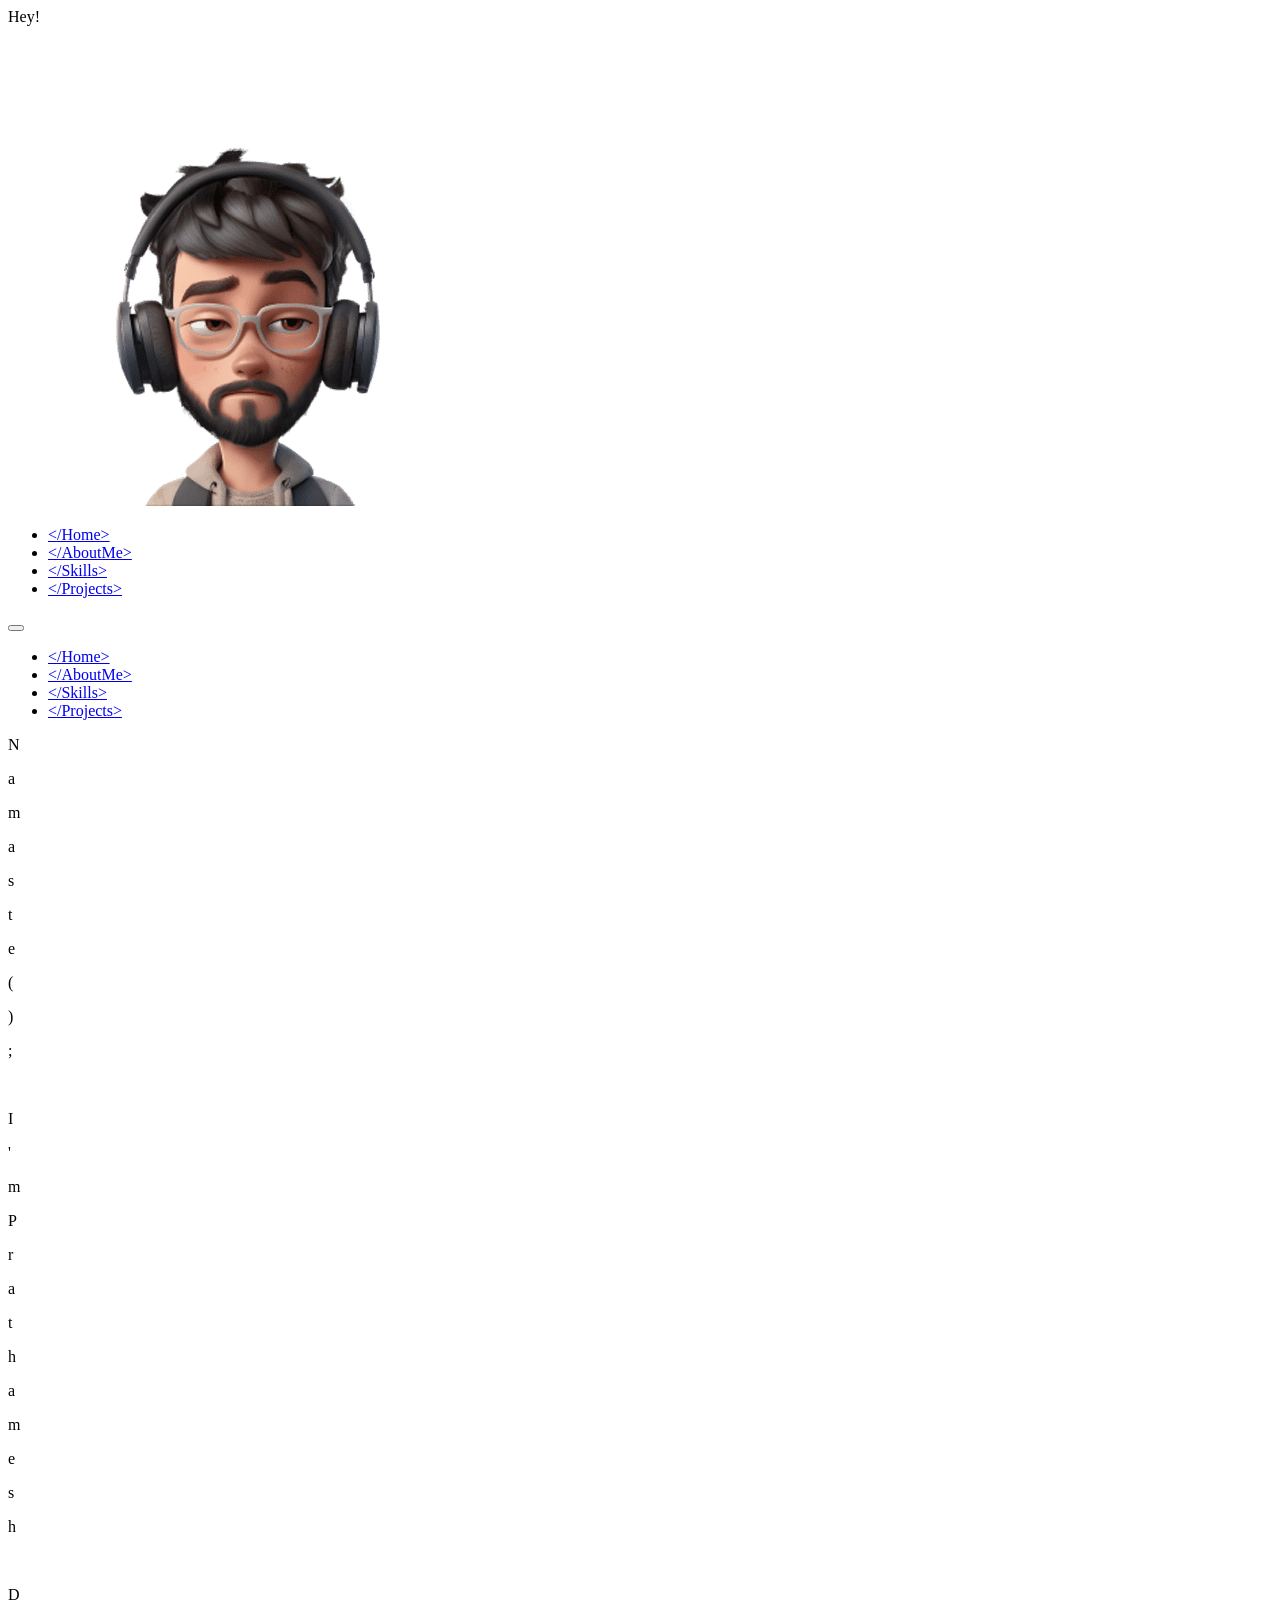
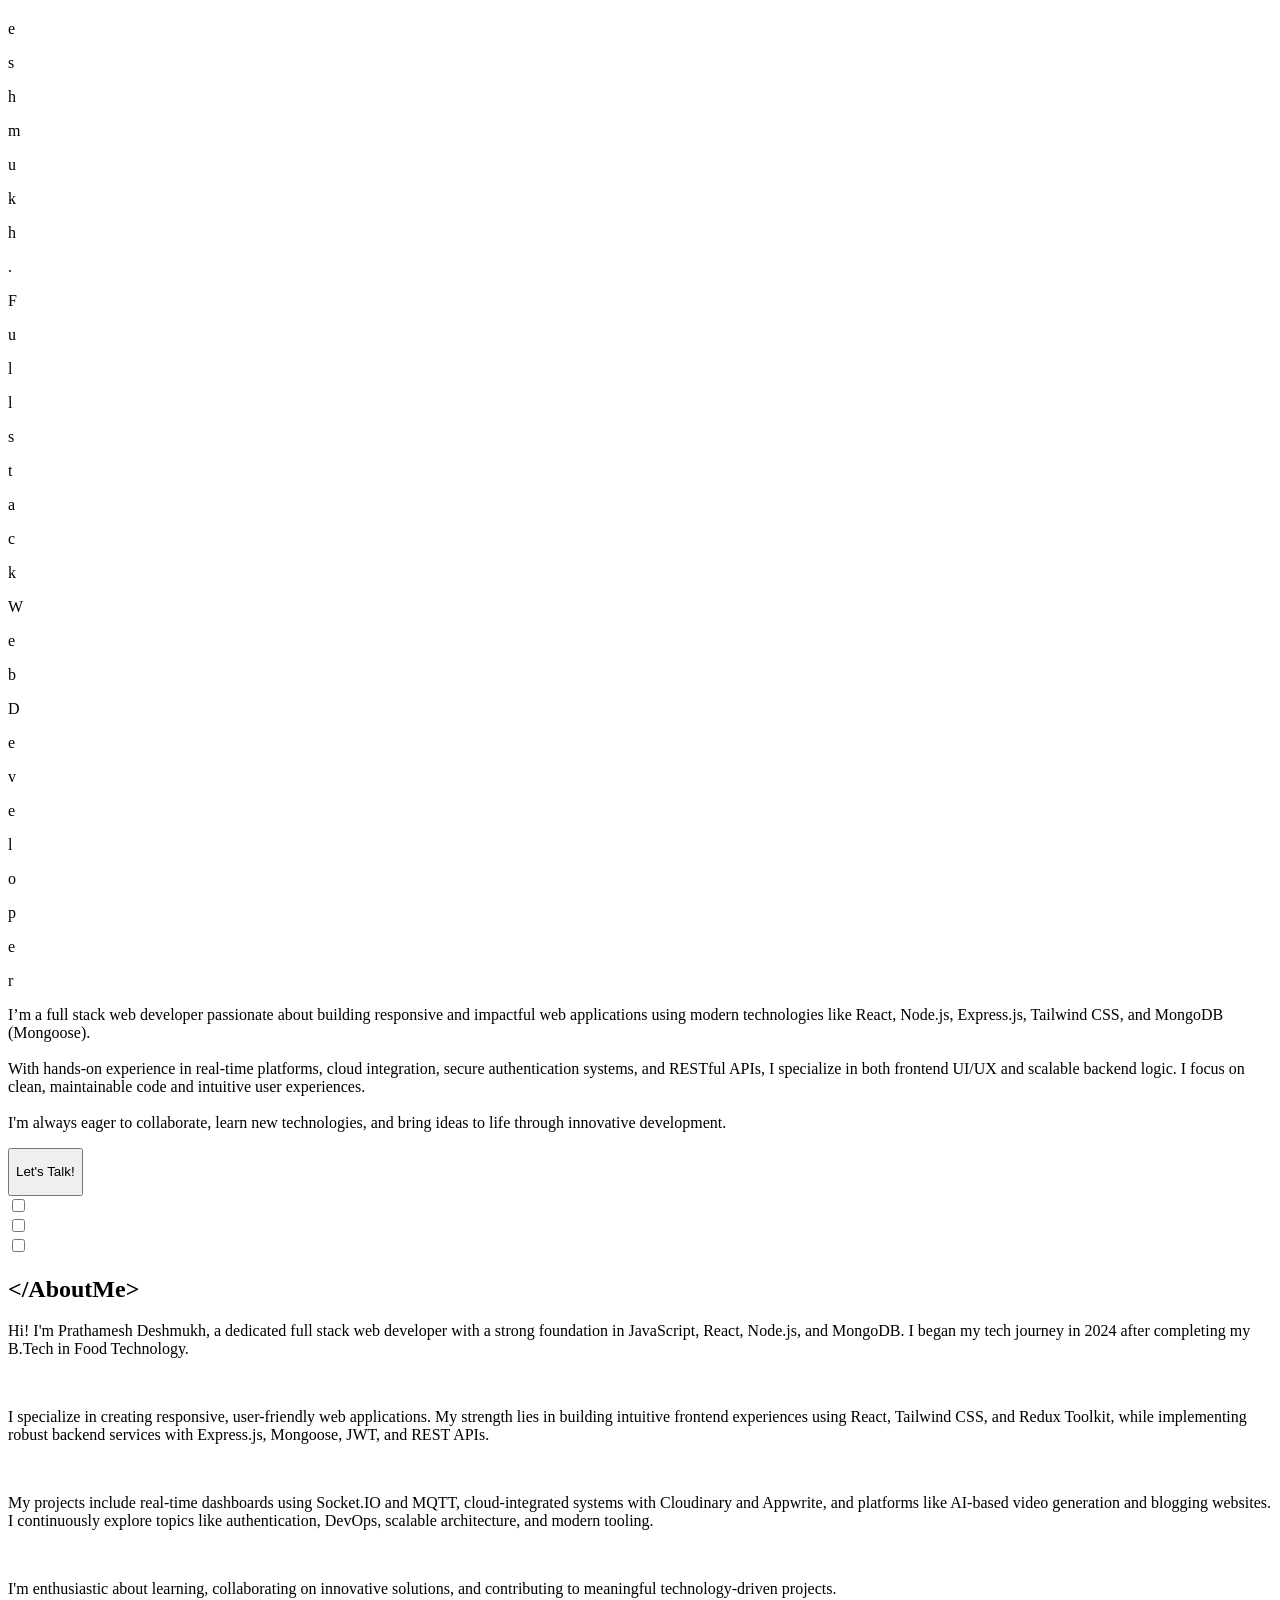
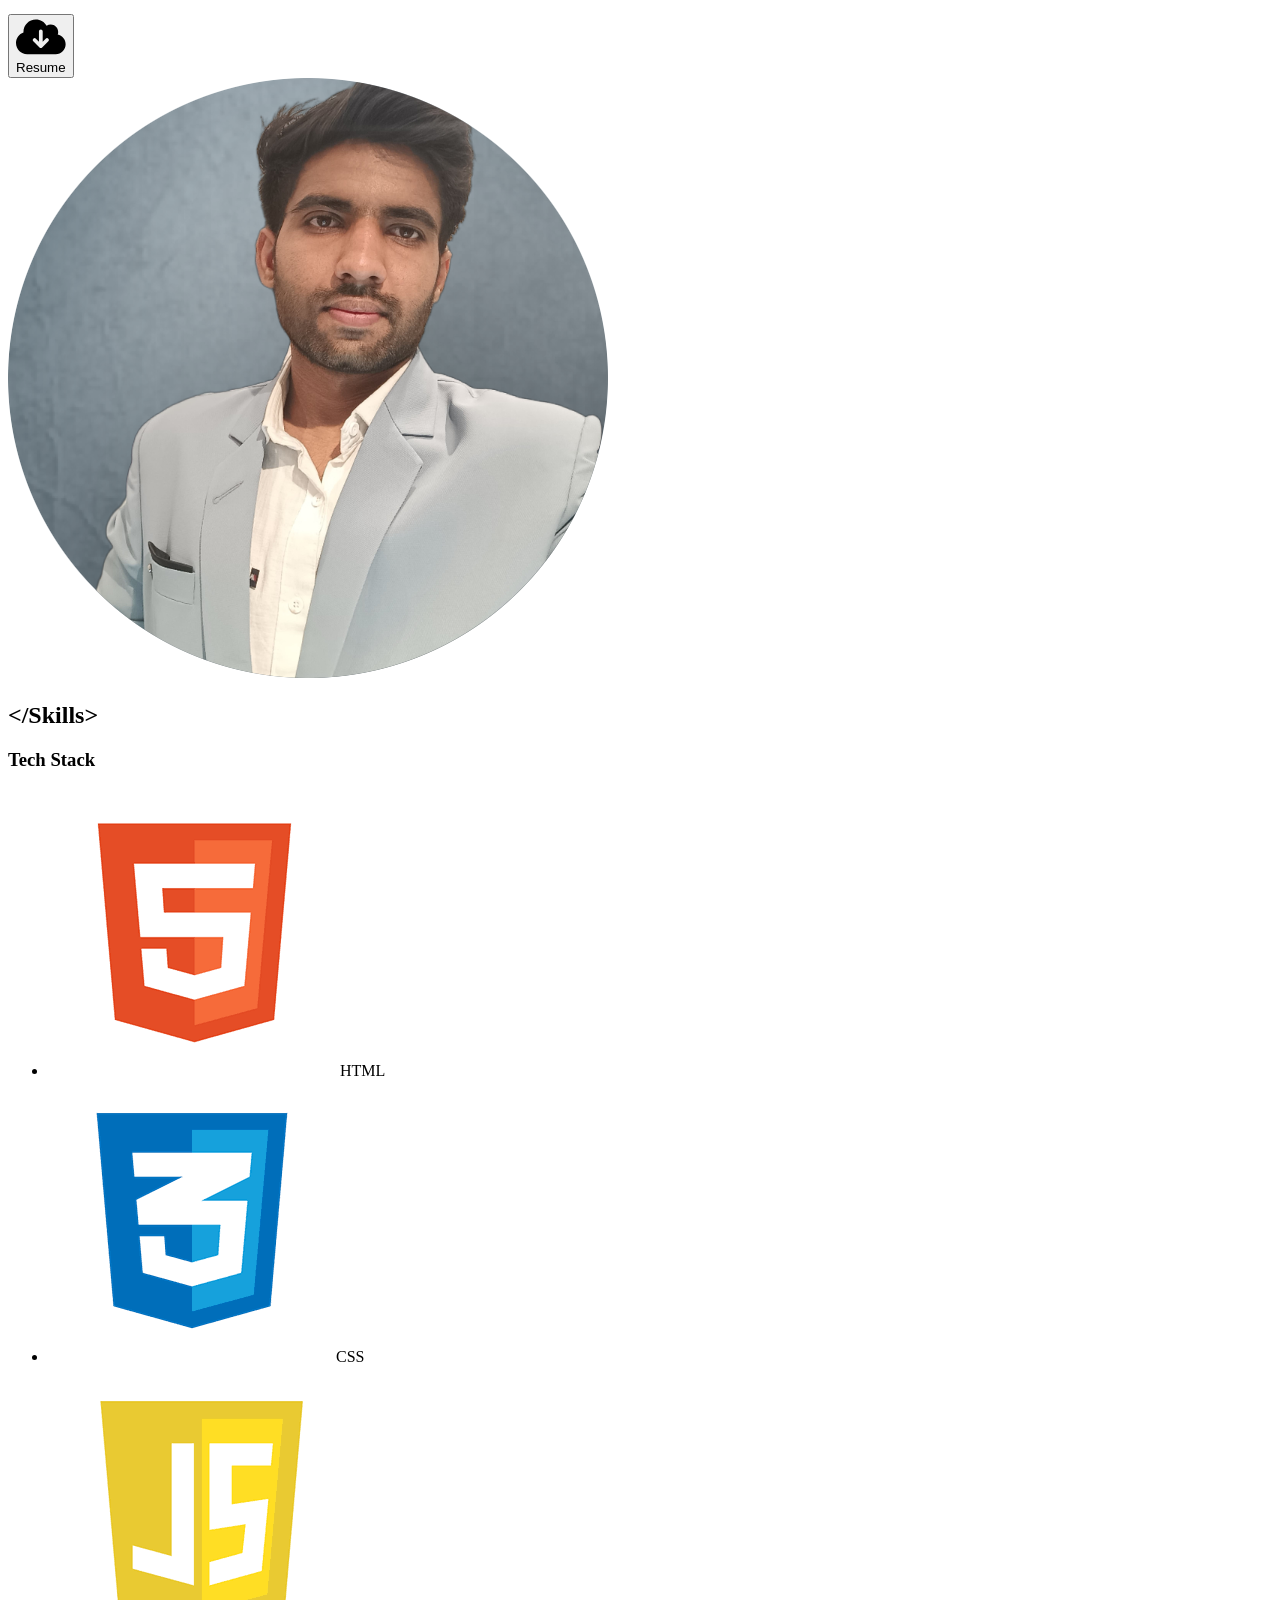
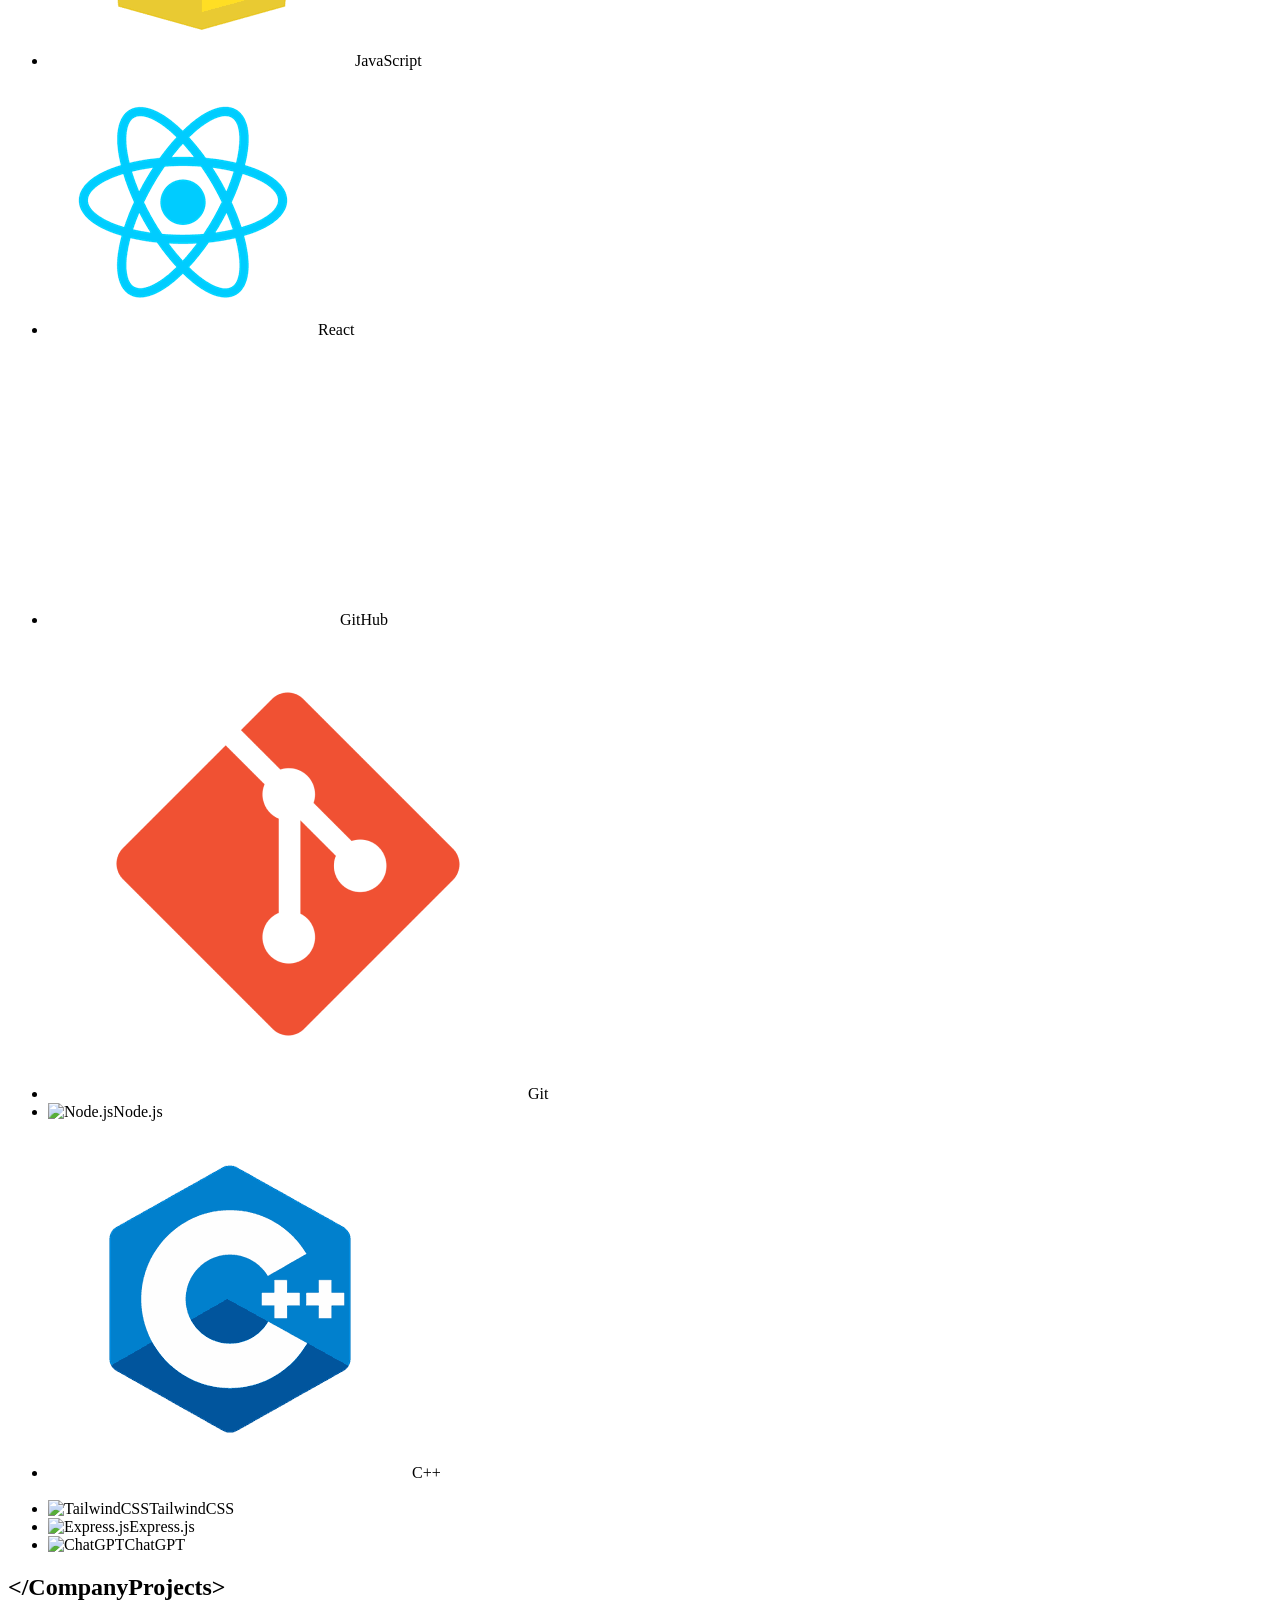
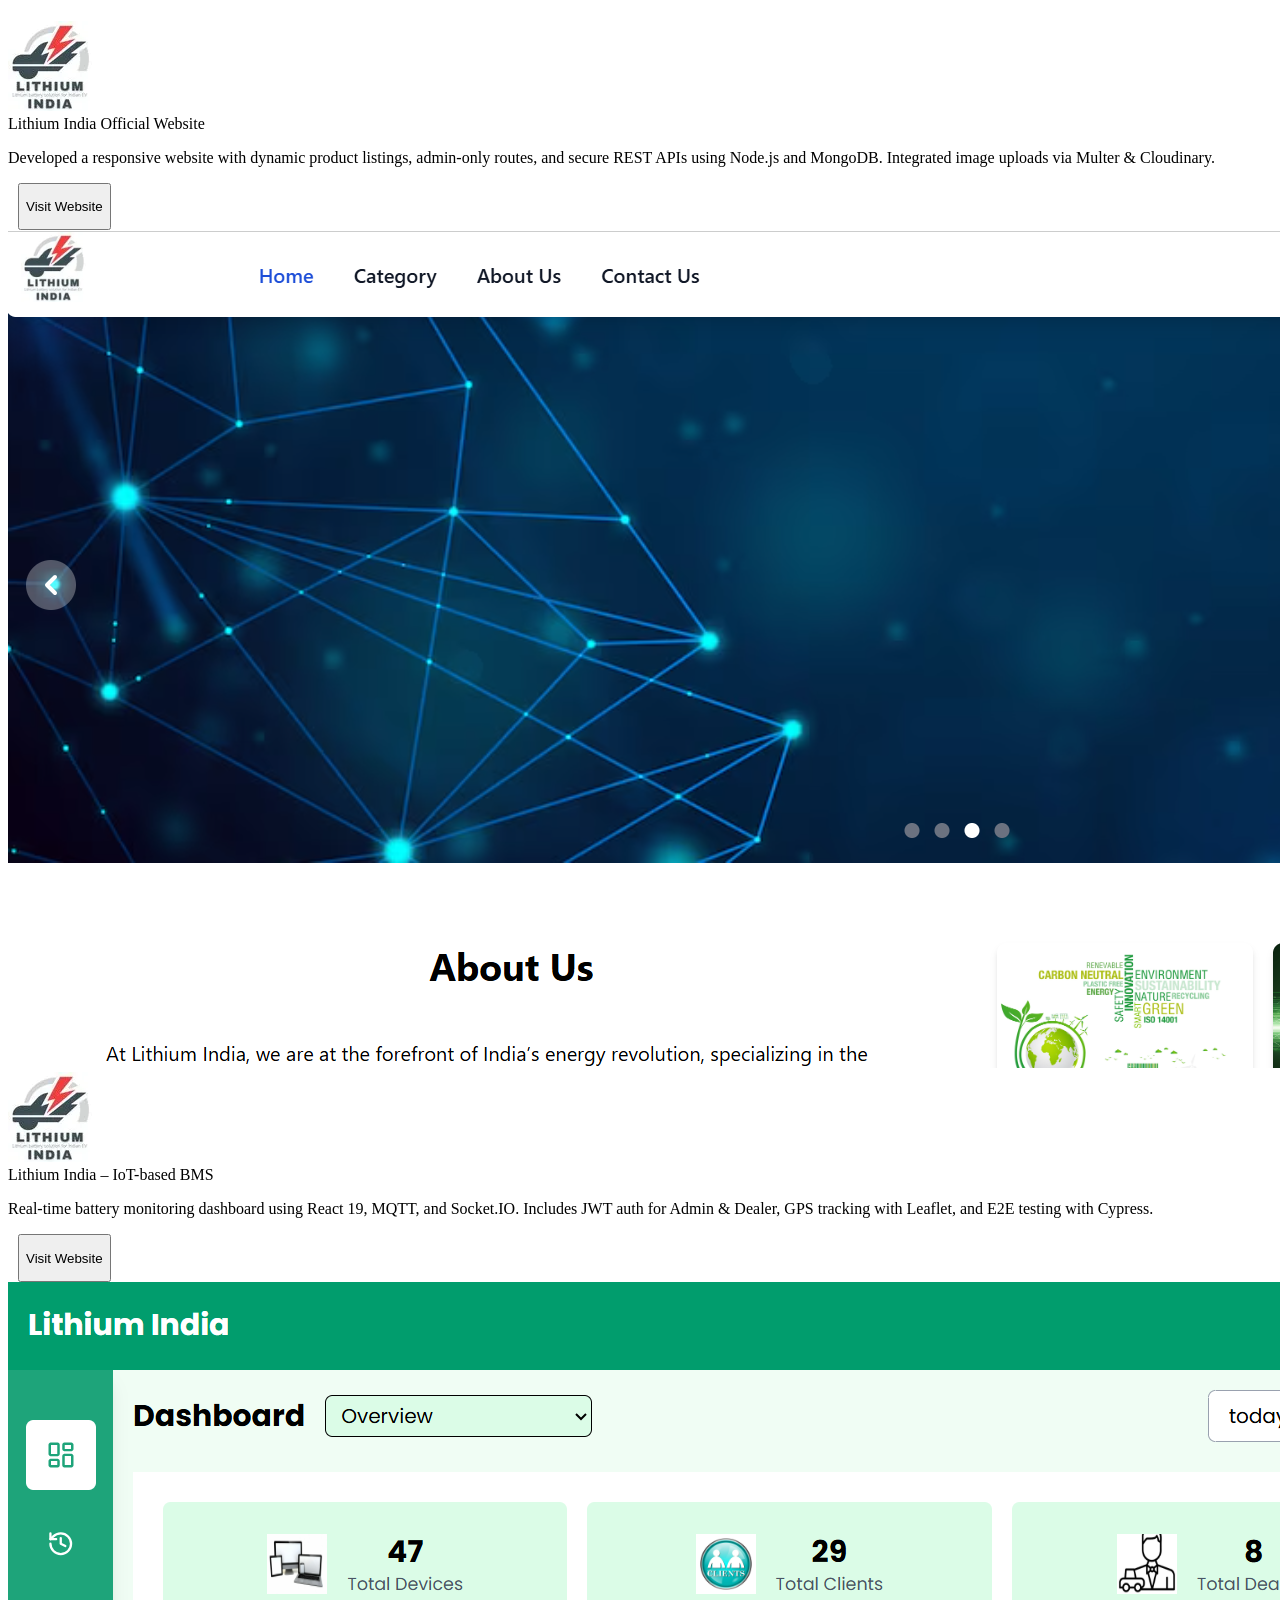
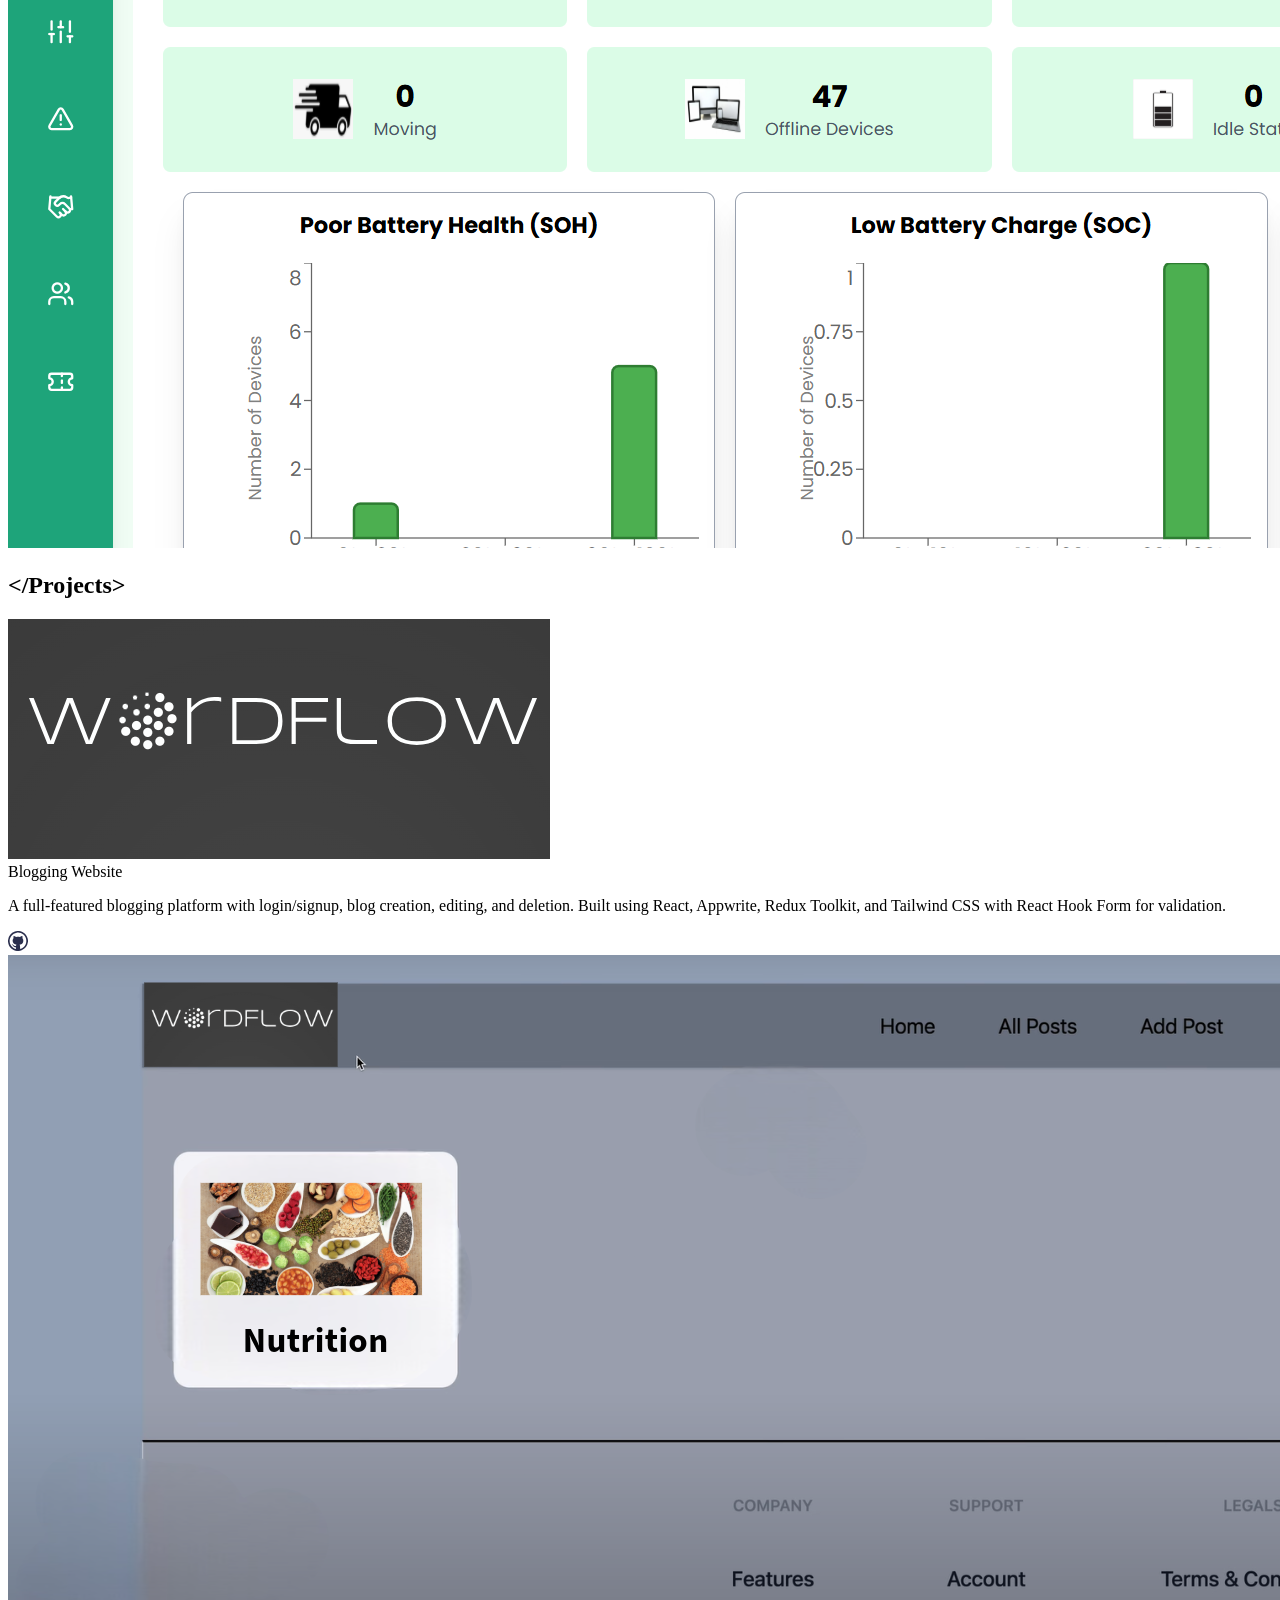
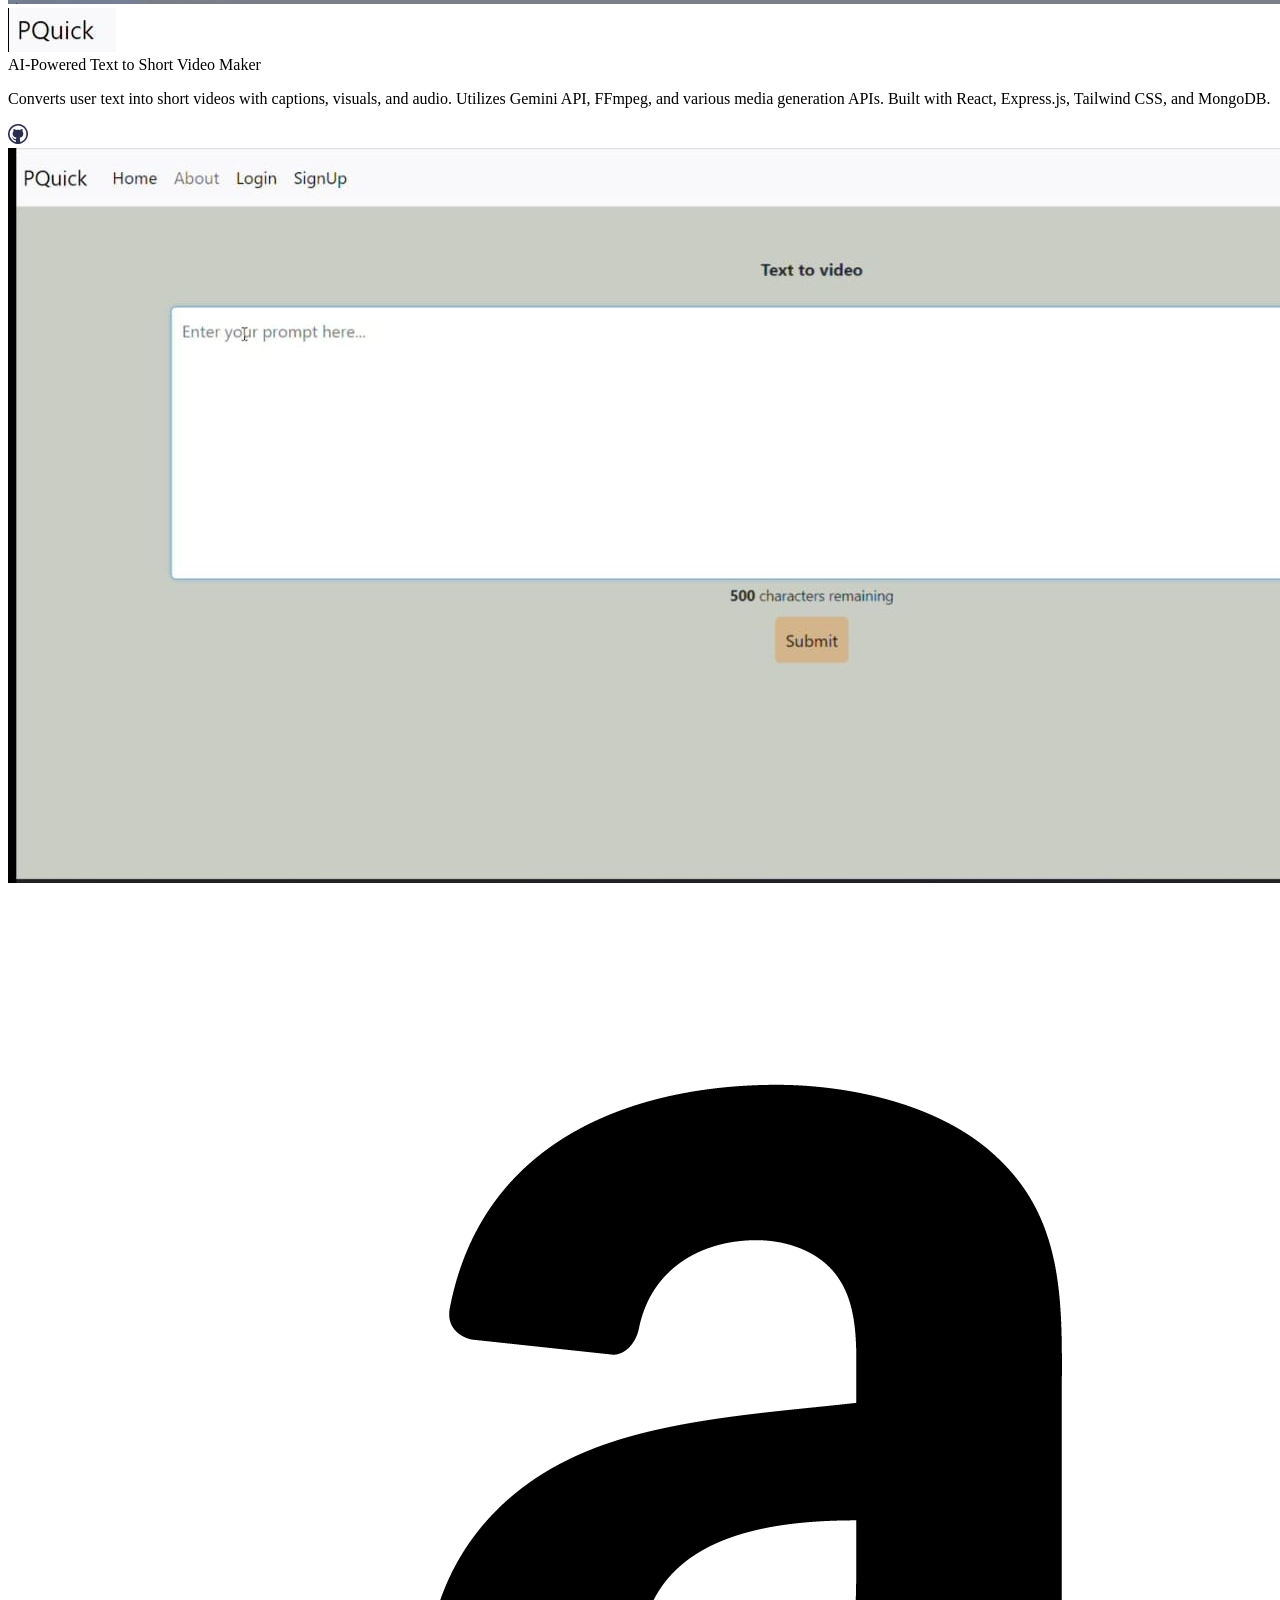
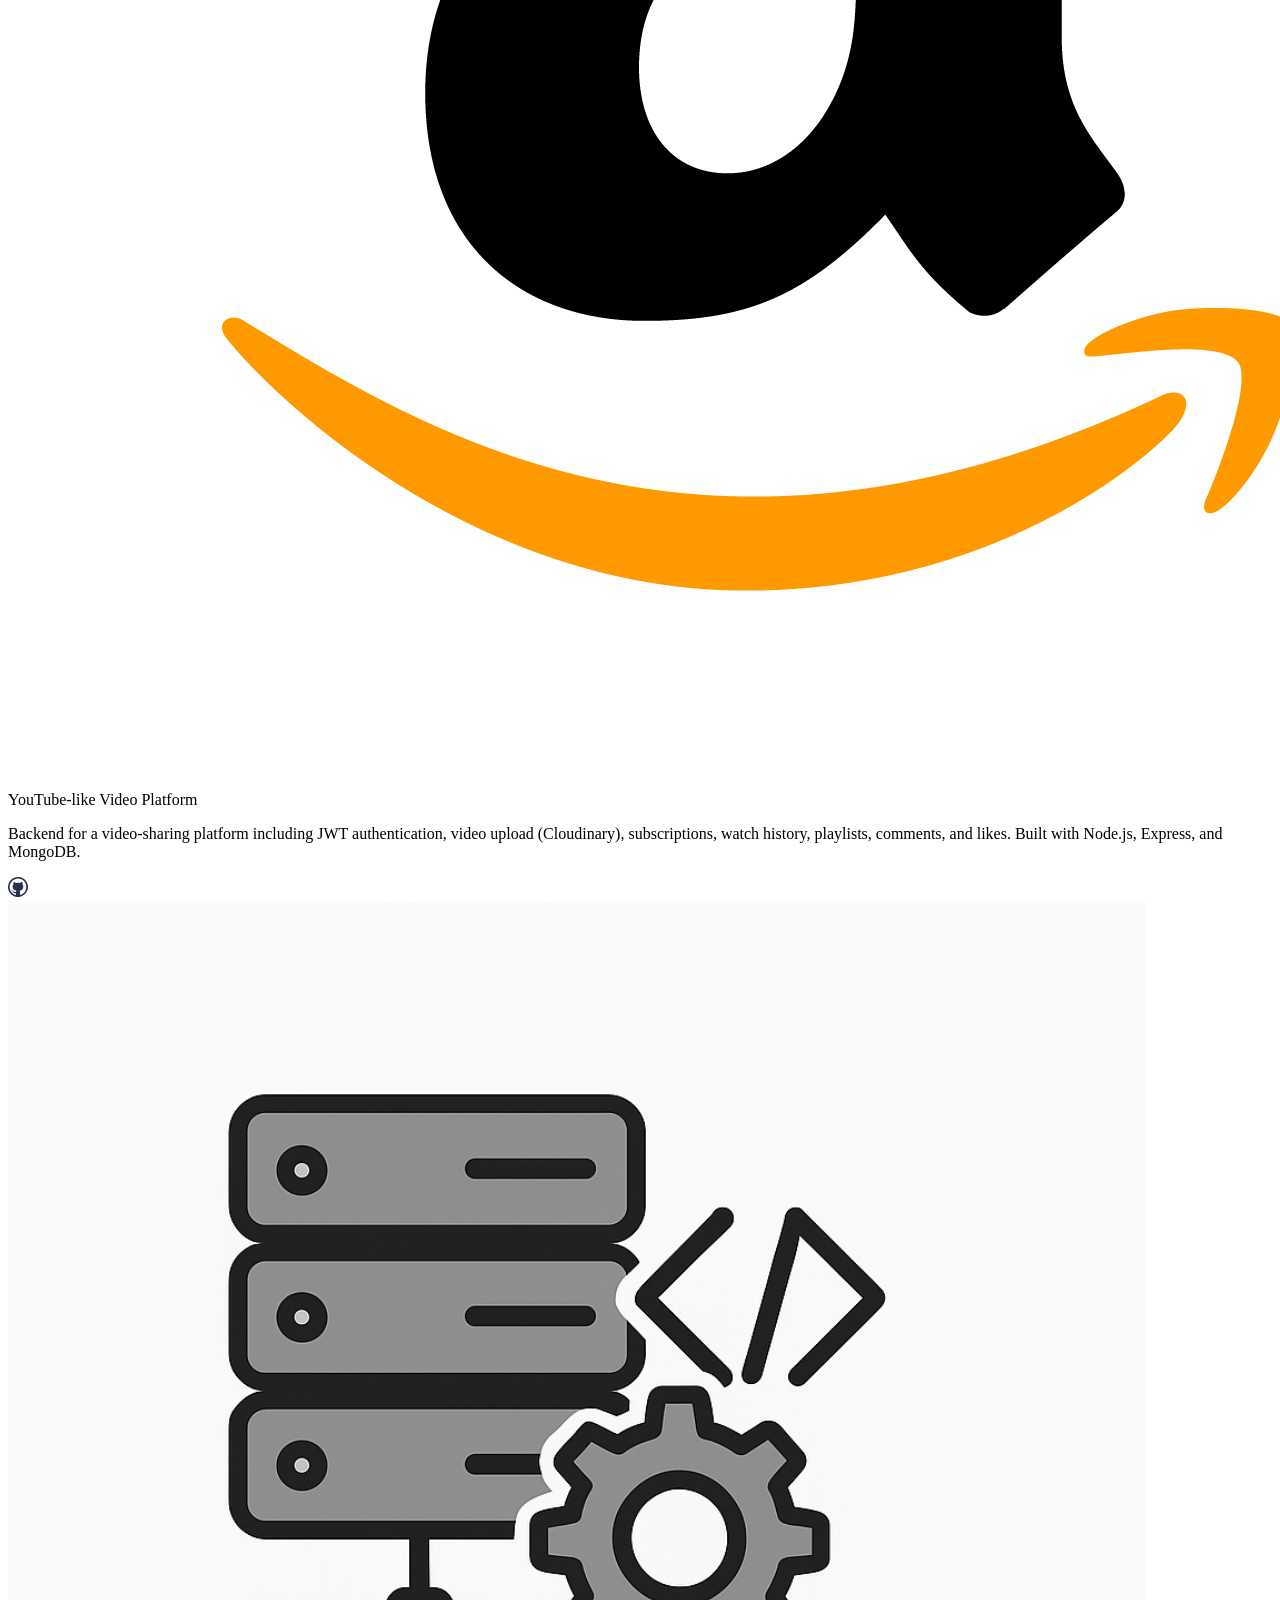
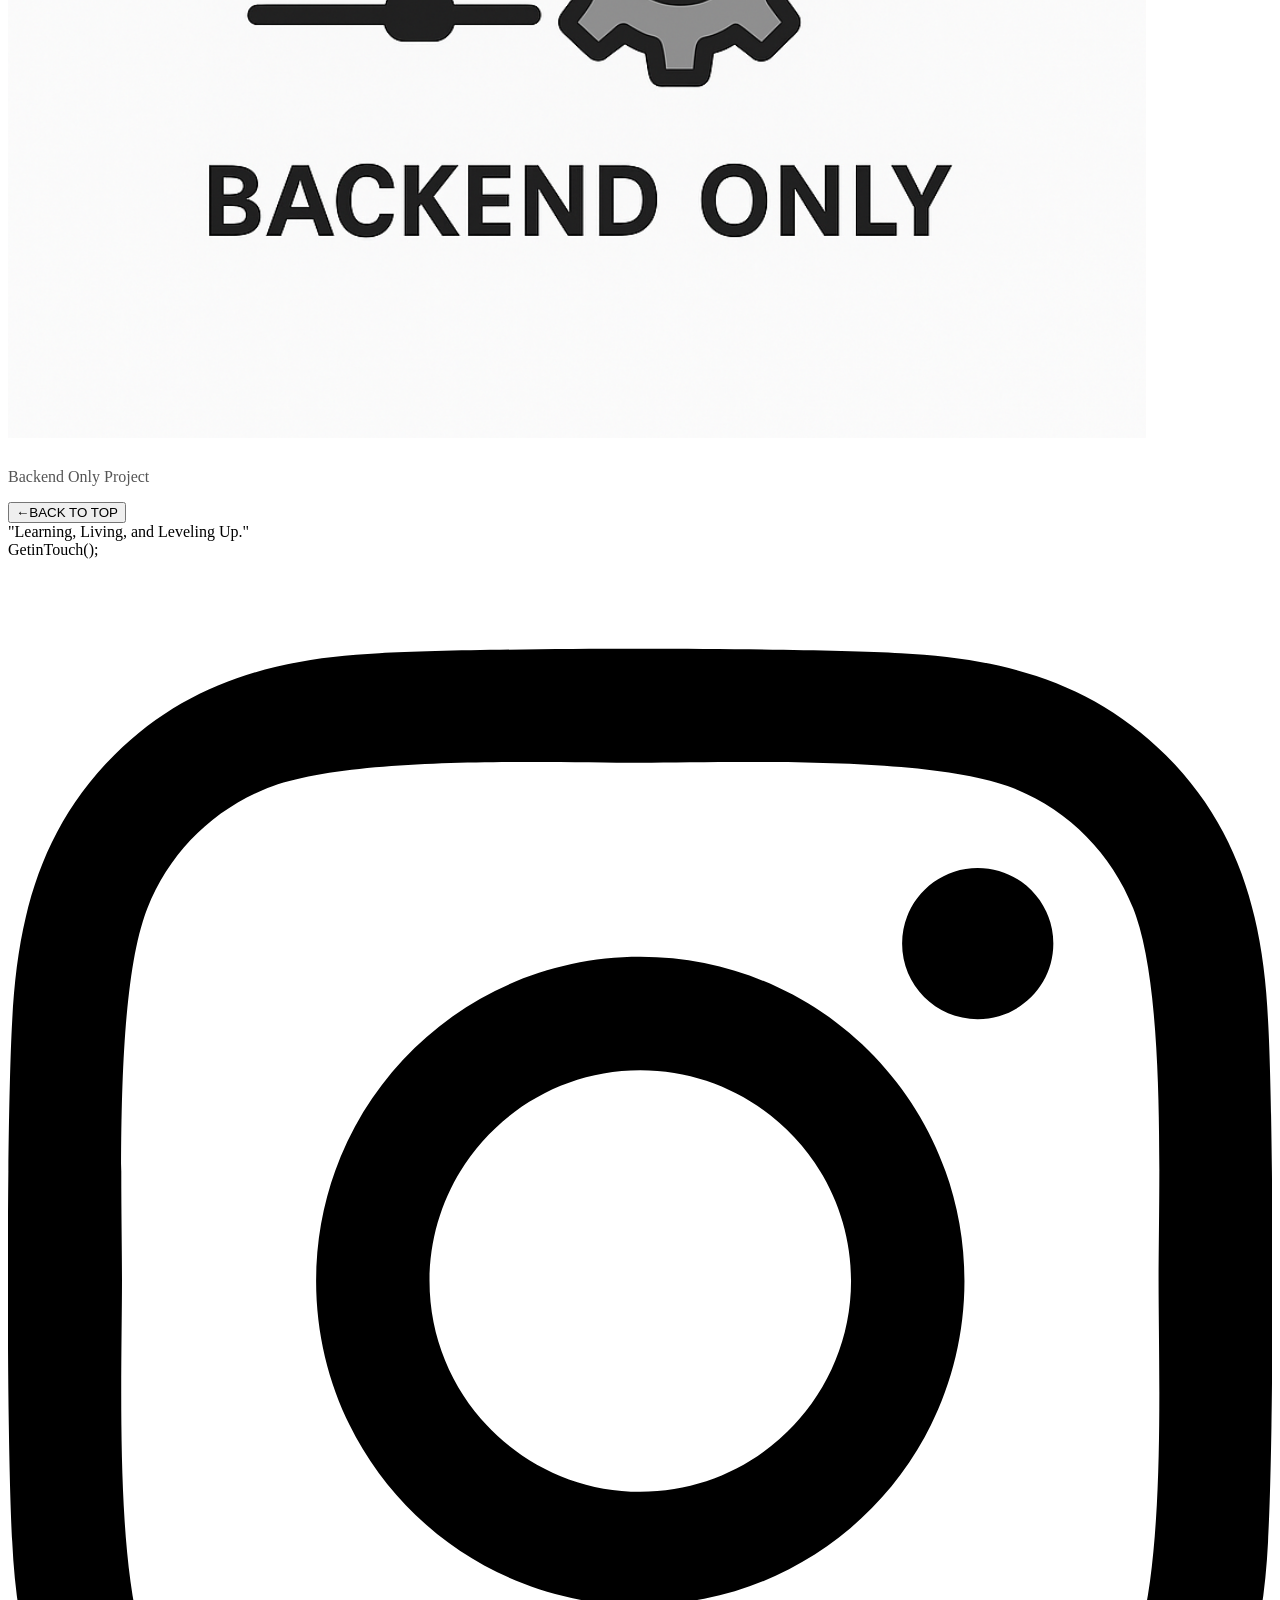
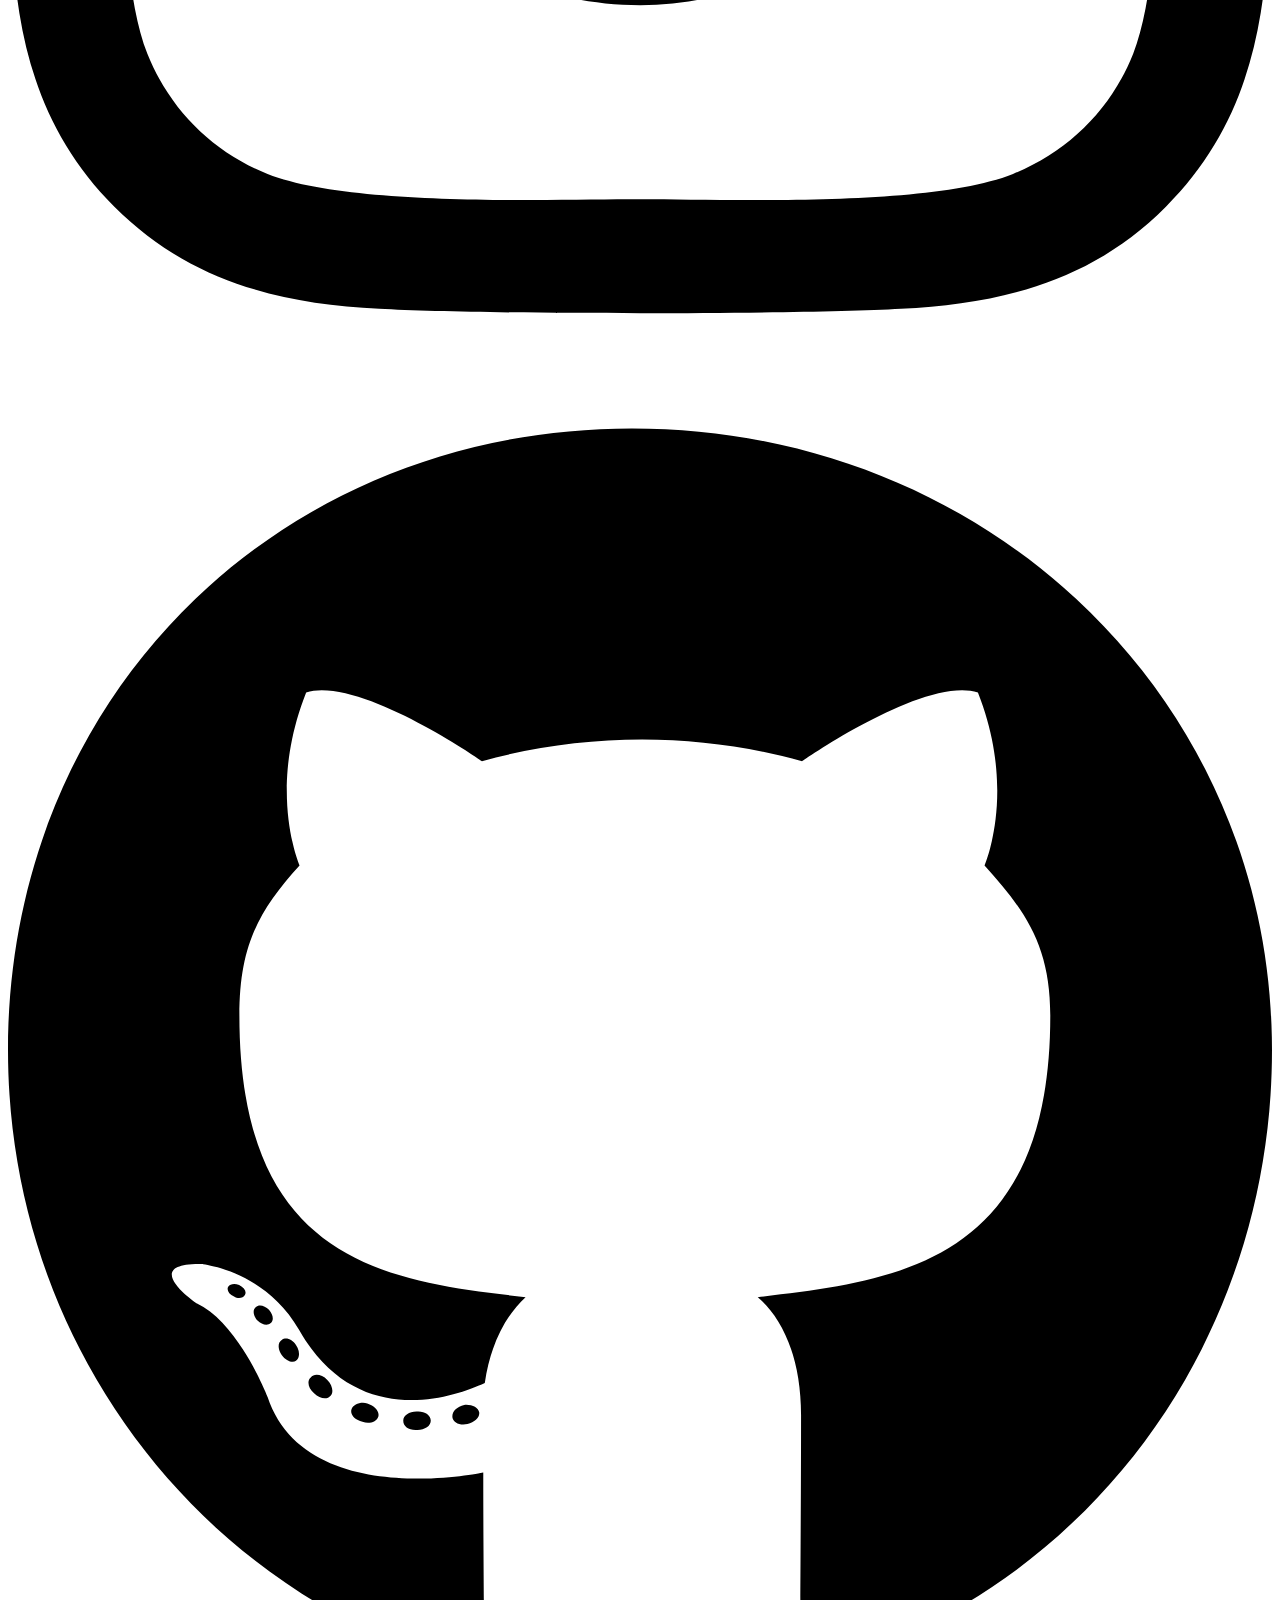
==== commit 734f580c: "done portfolio update" ====
--- a/index.html
+++ b/index.html
@@ -1,490 +1,805 @@
-<!DOCTYPE html>
-<html lang="en">
-
-
-<head>
-  <title>Prathamesh Deshmukh | Portfolio</title>
-
-  <link rel="stylesheet" href="https://unpkg.com/aos@next/dist/aos.css" />
-  <!-- stylesheet -->
-  <link rel="stylesheet" href="Style.css" />
-  <!-- google fonts-->
-  <link rel="stylesheet"
-    href="https://fonts.googleapis.com/css2?family=Passions+Conflict&family=Orbitron&family=Fira+Code&family=Six+Caps" />
-</head>
-
-
-<body class="body">
-  <div id="preloader"></div>
-  <header>
-    <div class="cursor-inner" id="cursor-inner"></div>
-    <div class="cursor-outer" id="cursor-outer"></div>
-<div id="sample"></div>
-    <div class="navbar" id="navbar">
-      <div class="hey">Hey!</div>
-      <div class="logo" tabindex="0" aria-label="vinod jangid logo">
-        <div class="logo-top">
-          <img src="src/png/nav-avatar.png" alt="animation-head" id="nav-avatar"/>
-        </div>
-      </div>
-      <div class="navbar-tabs" id="navbar-tabs">
-        <ul class="navbar-tabs-ul">
-          <li class="home activeThistab" class="navbar-tabs-li" data-aos="fade-down" data-aos-delay="100">
-            <a href="#home" tabindex="0" aria-label="Home menu button">
-              &#60;/Home&#62;
-            </a>
-          </li>
-
-          <li class="about" class="navbar-tabs-li" data-aos="fade-down" data-aos-delay="300">
-            <a href="#about" aria-label="about menu button">
-              &#60;/AboutMe&#62;
-            </a>
-          </li>
-
-          <li class="skills" class="navbar-tabs-li" data-aos="fade-down" data-aos-delay="500">
-            <a href="#skills" aria-label="skills menu button">
-              &#60;/Skills&#62;
-            </a>
-          </li>
-
-          <li class="projects" class="navbar-tabs-li" data-aos="fade-down" data-aos-delay="700">
-            <a href="#projects" aria-label="projects menu button">
-              &#60;/Projects&#62;
-            </a>
-          </li>
-        </ul>
-      </div>
-      <!-- navbar tabs ends -->
-    </div>
-  </header>
-  <!-- header ends here -->
-
-  <main>
-    <!-- hamburger -->
-    <div class="hamburger" id="hamburger" data-aos="fade">
-      <div class="hamburgerbase">
-        <button id="hamburger-button" onclick="hamburgerMenu()" tabindex="0" aria-label="Menu Button">
-          <span class="burger-bar" id="burger-bar1"></span>
-          <span class="burger-bar" id="burger-bar2"></span>
-          <span class="burger-bar" id="burger-bar3"></span>
-        </button>
-      </div>
-    </div>
-    <!-- hamburger -->
-    <div class="mobiletogglemenu" id="mobiletogglemenu">
-      <ul class="mobile-navbar-tabs-ul" id="mobile-ul">
-        <li id="home-mobile-tab" class="mobile-navbar-tabs-li home activeThismobiletab" onclick="hidemenubyli()">
-          <a href="#home" tabindex="0" aria-label="Home menu button">
-            &#60;/Home&#62;
-          </a>
-        </li>
-
-        <li id="aboutme-mobile-tab" class="mobile-navbar-tabs-li about" onclick="hidemenubyli()">
-          <a href="#about" tabindex="0" aria-label="about menu button">
-            &#60;/AboutMe&#62;
-          </a>
-        </li>
-        <li id="skills-mobile-tab" class="mobile-navbar-tabs-li skills" onclick="hidemenubyli()">
-          <a href="#skills" tabindex="0" aria-label="skills menu button">
-            &#60;/Skills&#62;
-          </a>
-        </li>
-        <li id="projects-mobile-tab" class="mobile-navbar-tabs-li projects" onclick="hidemenubyli()">
-          <a href="#projects" tabindex="0" aria-label="projects menu button">
-            &#60;/Projects&#62;
-          </a>
-        </li>
-      </ul>
-    </div>
-    <!-- mobile toggle menu ends -->
-
-    <section class="landing-page-container" id="home">
-      <div class="blob"></div>
-
-      <div class="text-content">
-        <article id="hello-friend" data-aos="fade-up" data-aos-delay="0">
-          <p class="jello">N</p>
-          <p class="jello">a</p>
-          <p class="jello">m</p>
-          <p class="jello">a</p>
-          <p class="jello">s</p>
-          <p class="jello">t</p>
-          <p class="jello">e</p>
-          <p class="jello">(</p>
-          <p class="jello">)</p>
-          <p class="jello">;</p>
-          &nbsp;
-          <p class="jello">I</p>
-          <p class="jello">'</p>
-          <p class="jello">m</p>
-        </article>
-        <article id="name" data-aos="fade-up" data-aos-delay="200">
-          <p class="jello">P</p>
-          <p class="jello">r</p>
-          <p class="jello">a</p>
-          <p class="jello">t</p>
-          <p class="jello">h</p>
-          <p class="jello">a</p>
-          <p class="jello">m</p>
-          <p class="jello">e</p>
-          <p class="jello">s</p>
-          <p class="jello">h</p>
-          &nbsp;
-          <p class="jello">D</p>
-          <p class="jello">e</p>
-          <p class="jello">s</p>
-          <p class="jello">h</p>
-          <p class="jello">m</p>
-          <p class="jello">u</p>
-          <p class="jello">k</p>
-          <p class="jello">h</p>
-          <p class="jello">.</p>
-        </article>
-
-        <article id="work" data-aos="fade-up" data-aos-delay="400">
-        
-          <div>
-            <p class="jello">A</p>
-            <p class="jello">s</p>
-            <p class="jello">p</p>
-            <p class="jello">i</p>
-            <p class="jello">r</p>
-            <p class="jello">i</p>
-            <p class="jello">n</p>
-            <p class="jello">g</p>
-          </div>
-          <div>
-            <p class="jello">W</p>
-            <p class="jello">e</p>
-            <p class="jello">b</p>
-          </div>
-          <div>
-            <p class="jello">D</p>
-            <p class="jello">e</p>
-            <p class="jello">v</p>
-            <p class="jello">e</p>
-            <p class="jello">l</p>
-            <p class="jello">o</p>
-            <p class="jello">p</p>
-            <p class="jello">e</p>
-            <p class="jello">r</p>
-          </div>
-        </article>
-
-        <p id="info-para" data-aos="fade-up" data-aos-delay="600">
-          Beginner web developer eager to learn and grow. Proficient in modern web technologies like React, Tailwind CSS, and Node.js, with hands-on experience building responsive and visually appealing web applications.<br />
-          <br />
-          I am passionate about learning, collaborating, and bringing new ideas to life. My focus is on clean design and writing maintainable code.
-        </p>
-        <div class="contact-btn-div" data-aos="fade-up" data-aos-delay="800">
-          <a href="mailto:infovinodjangid@gmail.com" tabindex="-1">
-            <button class="letsTalkBtn">
-              <p class="letsTalkBtn-text">Let's Talk!</p>
-              <span class="letsTalkBtn-BG"></span>
-            </button></a>
-          <div class="setting-container" id="setting-container">
-            <input type="checkbox" id="switchforsetting" onclick="settingtoggle()" />
-
-            <label for="switchforsetting" class="needtobeinvert" id="labelforsetting" tabindex="0"
-              aria-label="settings for sound and appearance"></label>
-
-            <div class="visualmodetogglebuttoncontainer" id="visualmodetogglebuttoncontainer">
-              <input type="checkbox" id="switchforvisualmode" onclick="visualmode()" />
-              <label for="switchforvisualmode" id="labelforvisualmode" tabindex="0"
-                aria-label="switch appearance"></label>
-            </div>
-
-            <div class="soundtogglebuttoncontainer" id="soundtogglebuttoncontainer">
-              <input type="checkbox" id="switchforsound" onclick="playpause()" />
-              <label for="switchforsound" id="labelforsound" tabindex="0" aria-label="switch sound"
-                class="needtobeinvert"></label>
-            </div>
-          </div>
-          <!-- setting div ends -->
-        </div>
-        <!-- contact-btn-div -->
-      </div>
-     
-    </section>
-    <!-- landing page ends here -->
-    <section class="about-section-container" id="about" data-aos="fade-up">
-      <div class="about-section">
-        <div class="section-heading">
-          <h2 class="section-heading-article" tabindex="0" aria-label="About me heading">
-            &#60;/AboutMe&#62;
-          </h2>
-          <p class="sectionHeadingP"></p>
-        </div>
-
-        <div class="info-dp-section">
-          <div class="about-info">
-            <p tabindex="0">
-              Hi! I'm Prathamesh Deshmukh, a web developer who loves creating websites. I started in 2024 after finishing my B.Tech in Food Technology. I learned C++ first and then moved on to web development, focusing on HTML, CSS, and JavaScript.
-            </p>
-            <br />
-            <p tabindex="0">
-              I’m really good at front-end development, designing websites that are easy to use and look great. My main strength is in front-end work, where I enjoy bringing ideas to life with clean, responsive designs.
-            </p>
-            <br />
-            <p tabindex="0">
-              While I’ve started learning back-end tools like Node.js and MongoDB, I’m most confident in front-end development. I’m passionate about coding and always excited to create something new online.
-            </p>
-             <!-- Resume button -->
-      <button class="resume-btn" id="resume-btn" onclick="openURL()">
-        <div class="sign">
-          <svg viewBox="0 0 640 512">
-            <path
-              d="M144 480C64.5 480 0 415.5 0 336c0-62.8 40.2-116.2 96.2-135.9c-.1-2.7-.2-5.4-.2-8.1c0-88.4 71.6-160 160-160c59.3 0 111 32.2 138.7 80.2C409.9 102 428.3 96 448 96c53 0 96 43 96 96c0 12.2-2.3 23.8-6.4 34.6C596 238.4 640 290.1 640 352c0 70.7-57.3 128-128 128H144zm79-167l80 80c9.4 9.4 24.6 9.4 33.9 0l80-80c9.4-9.4 9.4-24.6 0-33.9s-24.6-9.4-33.9 0l-39 39V184c0-13.3-10.7-24-24-24s-24 10.7-24 24V318.1l-39-39c-9.4-9.4-24.6-9.4-33.9 0s-9.4 24.6 0 33.9z" />
-          </svg>
-        </div>
-
-        <div class="text">Resume</div>
-      </button>
-          </div>
-
-          <div class="dp" data-aos="fade-up">
-            <img src="src/webp/Prathamesh.png" alt="Vinod Jangid" tabindex="0" aria-label="image of vinod" />
-          </div>
-        </div>
-      </div>
-    </section>
-    <!-- about section ends  -->
-
-    <section class="skills-section-container" id="skills">
-      <div class="skills-section">
-        <div class="section-heading" data-aos="fade-up">
-          <h2 class="section-heading-article" tabindex="0" aria-label="skills heading">
-            &#60;/Skills&#62;
-          </h2>
-          <p class="sectionHeadingP"></p>
-        </div>
-
-        <div class="frontend-dev-section">
-          <h3 class="frontend-dev-heading" data-aos="fade-up" tabindex="0"
-            aria-label="As a frontend a developer these are the skills i have">
-            Tech Stack
-          </h3>
-          <ul class="tech-stack-wrapper">
-            <li class="tech-stack-box" data-aos="fade-up">
-              <img src="./src/png/htmllogo.png" alt="Html skill" class="tech-stack-logo" />
-              <span class="tooltip">HTML</span>
-            </li>
-
-            <li class="tech-stack-box" data-aos="fade-up">
-              <img src="./src/png/csslogo.png" alt="css skill" class="tech-stack-logo" />
-              <span class="tooltip">CSS</span>
-            </li>
-
-            <li class="tech-stack-box" data-aos="fade-up">
-              <img src="./src/png/jslogo.png" alt="js skill" class="tech-stack-logo" />
-              <span class="tooltip">JS</span>
-            </li>
-
-            <li class="tech-stack-box" data-aos="fade-up">
-              <img src="./src/png/bootstraplogo.png" alt="bootstrap skill" class="tech-stack-logo" />
-              <span class="tooltip">BOOTSTRAP</span>
-            </li>
-
-            <li class="tech-stack-box" data-aos="fade-up">
-              <img src="./src/png/reactlogo.png" alt="react skill" class="tech-stack-logo" />
-              <span class="tooltip">REACT</span>
-            </li>
-
-            <li class="tech-stack-box" data-aos="fade-up">
-              <img src="./src/png/githublogo.png" alt="github skill" class="tech-stack-logo needtobeinvert" />
-              <span class="tooltip">GITHUB</span>
-            </li>
-
-            <li class="tech-stack-box" data-aos="fade-up">
-              <img src="./src/png/gitlogo.png" alt="git skill" class="tech-stack-logo" />
-              <span class="tooltip">GIT</span>
-            </li>
-
-            <li class="tech-stack-box" data-aos="fade-up">
-              <img src="https://img.icons8.com/?size=256&id=hsPbhkOH4FMe&format=png" alt="c language skill" class="tech-stack-logo" />
-              <span class="tooltip">NodeJS</span>
-            </li>
-
-            <li class="tech-stack-box" data-aos="fade-up">
-              <img src="./src/png/cpplogo.png" alt="c++ language skill" class="tech-stack-logo" />
-              <span class="tooltip">C++</span>
-            </li>
-
-            <li class="tech-stack-box" data-aos="fade-up">
-              <img src="https://img.icons8.com/?size=256w&id=bosfpvRzNOG8&format=png" alt="photoshop skill" class="tech-stack-logo" />
-              <span class="tooltip">MongoDB</span>
-            </li>
-
-            <li class="tech-stack-box" data-aos="fade-up">
-              <img src="https://img.icons8.com/?size=256&id=x7XMNGh2vdqA&format=png" alt="figma skill" class="tech-stack-logo" />
-              <span class="tooltip">TailwindCSS</span>
-            </li>
-
-            <li class="tech-stack-box" data-aos="fade-up">
-              <img src="https://img.icons8.com/?size=256&id=PZQVBAxaueDJ&format=png" alt="adobe illustrator skill" class="tech-stack-logo" />
-              <span class="tooltip">ExpressJs</span>
-            </li>
-
-            <li class="tech-stack-box" data-aos="fade-up">
-              <img src="https://img.icons8.com/?size=256&id=ka3InxFU3QZa&format=png" alt="canva skill" class="tech-stack-logo" />
-              <span class="tooltip">ChatGpt</span>
-            </li>
-          </ul>
-        </div>
-      </div>
-    </section>
-    <!-- skills section ends -->
-    <section class="projects-section-container" id="projects">
-      <div class="projects-section-div">
-        <div class="section-heading" data-aos="fade-up">
-          <h2 class="section-heading-article" tabindex="0" aria-label="My projects starts from here">
-            &#60;/Projects&#62;
-          </h2>
-          <p class="sectionHeadingP"></p>
-        </div>
-        <div class="project-boxes-div">
-          <div data-aos="fade-up" class="project-box-wrapper">
-            <div class="project-box project-box2" id="project-box2">
-              <div class="info-div">
-                <img src="src/webp/Wordflow_img.png" alt="pexelicon website favicon" class="faviconforProject" />
-                <article class="ProjectHeading">WordFlow</article>
-                <p class="ProjectDescription">
-                  A blogging platform where users can register, create, edit, and delete blog posts. The site provides a stable and user-friendly environment for content creation and management. Built with React.
-                </p>
-                <div class="project-buttons">
-                  <a href="https://github.com/Prathamesh-Deshmukh-00/WordFlow/tree/master" target="_blank" class="github-redirect"
-                    aria-label="Visit Pexelicons on GitHub">
-                    <img src="src/svg/github.svg" alt="github redirect button" />
-                  </a>
-                </div>
-              </div>
-              <div class="image-div">
-                <img src="src/webp/word_flow.png" alt="Pexelicon website preview image" />
-              </div>
-            </div>
-          </div>
-
-          <div class="project-box-wrapper" data-aos="fade-up">
-            <div class="project-box project-box5" id="project-box5">
-              <div class="info-div">
-                <img src="src/webp/Todo list App Icon.jpeg" alt="comickaze website favicon"
-                  class="faviconforProject" />
-                <article class="ProjectHeading">To-Do List</article>
-                <p class="ProjectDescription">
-                  A task management tool that allows users to add, update, delete, and mark tasks as complete. The application is designed to simplify task organization and tracking. Built with React.
-                </p>
-                <div class="project-buttons">
-                  <a href="https://github.com/Prathamesh-Deshmukh-00/TO-DO-List/tree/master" target="_blank" class="github-redirect"
-                    aria-label="Visit Pexelicons on GitHub">
-                    <img src="src/svg/github.svg" alt="github redirect button" />
-                  </a>
-                  
-                </div>
-              </div>
-              <div class="image-div">
-                <img src="src/webp/Todo_page.png" alt="comickaze website preview image" />
-              </div>
-            </div>
-          </div>
-
-          <!-- ---------------------- -->
-          <div class="project-box-wrapper" data-aos="fade-up">
-            <div class="project-box project-box2" id="project-box2">
-              <div class="info-div">
-                <img src="src/webp/amazon_logo.png" alt="Aquaregia website favicon"
-                  class="faviconforProjectAquaregia" />
-                <article class="ProjectHeading">Amazon.com Clone</article>
-                <p class="ProjectDescription">
-                  An e-commerce interface that simulates the Amazon.com shopping experience, allowing users to browse and view products. Built with HTML and CSS.
-                </p>
-                <div class="project-buttons">
-                  <a href="https://github.com/Prathamesh-Deshmukh-00/Amazon_Clone/tree/master" target="_blank" class="github-redirect"
-                    aria-label="Visit Aquaregia on GitHub">
-                    <img src="src/svg/github.svg" alt="github redirect button" />
-                  </a>
-                </div>
-              </div>
-              <div class="image-div">
-                <img src="src/webp/Amazon_clone_img.png" alt="Aquaregia website preview image" />
-              </div>
-            </div>
-          </div>
-          <!-- ---------------------- -->
-         
-          <!-- ---------------------- -->
-        </div>
-      </div>
-    </section>
-  </main>
-  <!-- main ends here -->
-
-  <footer id="footer">
-    <button class="fas" id="backtotopbutton" onclick="scrolltoTopfunction()">
-      <article aria-label="Back to top">&#8592;BACK TO TOP</article>
-    </button>
-    <div class="footer-background">
-      <div class="footer-blob"></div>
-    </div>
-    <div class="footer-foreground">
-      <div class="footercontainer">
-        <div class="two-words">
-          <article tabindex="0" aria-label="Learning, Living, and Leveling Up, my quote">
-            "Learning, Living, and Leveling Up."
-          </article>
-        </div>
-        <div class="social-media-container">
-          <div class="getintouch-heading">
-            <article>GetinTouch();</article>
-          </div>
-          <div class="logos">
-            <a href="https://www.instagram.com/prathamesh_deshmukh007/?next=%2F&hl=en" target="_blank" tabindex="0"
-              aria-label="My instagram"><svg viewBox="0 0 448 512" class="SocialHandle">
-                <path
-                  d="M224.1 141c-63.6 0-114.9 51.3-114.9 114.9s51.3 114.9 114.9 114.9S339 319.5 339 255.9 287.7 141 224.1 141zm0 189.6c-41.1 0-74.7-33.5-74.7-74.7s33.5-74.7 74.7-74.7 74.7 33.5 74.7 74.7-33.6 74.7-74.7 74.7zm146.4-194.3c0 14.9-12 26.8-26.8 26.8-14.9 0-26.8-12-26.8-26.8s12-26.8 26.8-26.8 26.8 12 26.8 26.8zm76.1 27.2c-1.7-35.9-9.9-67.7-36.2-93.9-26.2-26.2-58-34.4-93.9-36.2-37-2.1-147.9-2.1-184.9 0-35.8 1.7-67.6 9.9-93.9 36.1s-34.4 58-36.2 93.9c-2.1 37-2.1 147.9 0 184.9 1.7 35.9 9.9 67.7 36.2 93.9s58 34.4 93.9 36.2c37 2.1 147.9 2.1 184.9 0 35.9-1.7 67.7-9.9 93.9-36.2 26.2-26.2 34.4-58 36.2-93.9 2.1-37 2.1-147.8 0-184.8zM398.8 388c-7.8 19.6-22.9 34.7-42.6 42.6-29.5 11.7-99.5 9-132.1 9s-102.7 2.6-132.1-9c-19.6-7.8-34.7-22.9-42.6-42.6-11.7-29.5-9-99.5-9-132.1s-2.6-102.7 9-132.1c7.8-19.6 22.9-34.7 42.6-42.6 29.5-11.7 99.5-9 132.1-9s102.7-2.6 132.1 9c19.6 7.8 34.7 22.9 42.6 42.6 11.7 29.5 9 99.5 9 132.1s2.7 102.7-9 132.1z" />
-              </svg></a>
-
-            <a href="https://github.com/Prathamesh-Deshmukh-00" target="_blank" aria-label="My github"><svg viewBox="0 0 496 512"
-                class="SocialHandle">
-                <path
-                  d="M165.9 397.4c0 2-2.3 3.6-5.2 3.6-3.3.3-5.6-1.3-5.6-3.6 0-2 2.3-3.6 5.2-3.6 3-.3 5.6 1.3 5.6 3.6zm-31.1-4.5c-.7 2 1.3 4.3 4.3 4.9 2.6 1 5.6 0 6.2-2s-1.3-4.3-4.3-5.2c-2.6-.7-5.5.3-6.2 2.3zm44.2-1.7c-2.9.7-4.9 2.6-4.6 4.9.3 2 2.9 3.3 5.9 2.6 2.9-.7 4.9-2.6 4.6-4.6-.3-1.9-3-3.2-5.9-2.9zM244.8 8C106.1 8 0 113.3 0 252c0 110.9 69.8 205.8 169.5 239.2 12.8 2.3 17.3-5.6 17.3-12.1 0-6.2-.3-40.4-.3-61.4 0 0-70 15-84.7-29.8 0 0-11.4-29.1-27.8-36.6 0 0-22.9-15.7 1.6-15.4 0 0 24.9 2 38.6 25.8 21.9 38.6 58.6 27.5 72.9 20.9 2.3-16 8.8-27.1 16-33.7-55.9-6.2-112.3-14.3-112.3-110.5 0-27.5 7.6-41.3 23.6-58.9-2.6-6.5-11.1-33.3 2.6-67.9 20.9-6.5 69 27 69 27 20-5.6 41.5-8.5 62.8-8.5s42.8 2.9 62.8 8.5c0 0 48.1-33.6 69-27 13.7 34.7 5.2 61.4 2.6 67.9 16 17.7 25.8 31.5 25.8 58.9 0 96.5-58.9 104.2-114.8 110.5 9.2 7.9 17 22.9 17 46.4 0 33.7-.3 75.4-.3 83.6 0 6.5 4.6 14.4 17.3 12.1C428.2 457.8 496 362.9 496 252 496 113.3 383.5 8 244.8 8zM97.2 352.9c-1.3 1-1 3.3.7 5.2 1.6 1.6 3.9 2.3 5.2 1 1.3-1 1-3.3-.7-5.2-1.6-1.6-3.9-2.3-5.2-1zm-10.8-8.1c-.7 1.3.3 2.9 2.3 3.9 1.6 1 3.6.7 4.3-.7.7-1.3-.3-2.9-2.3-3.9-2-.6-3.6-.3-4.3.7zm32.4 35.6c-1.6 1.3-1 4.3 1.3 6.2 2.3 2.3 5.2 2.6 6.5 1 1.3-1.3.7-4.3-1.3-6.2-2.2-2.3-5.2-2.6-6.5-1zm-11.4-14.7c-1.6 1-1.6 3.6 0 5.9 1.6 2.3 4.3 3.3 5.6 2.3 1.6-1.3 1.6-3.9 0-6.2-1.4-2.3-4-3.3-5.6-2z" />
-              </svg></a>
-
-              <a href="mailto:deshmukhprathamesh4141@gmail.com" aria-label="Email Prathamesh Deshmukh">
-                <svg id="GmailLogo" viewBox="0 0 512 512" role="img">
-                  <title>Gmail Logo</title>
-                  <path d="M64 112c-8.8 0-16 7.2-16 16v22.1L220.5 291.7c20.7 17 50.4 17 71.1 0L464 150.1V128c0-8.8-7.2-16-16-16H64zM48 212.2V384c0 8.8 7.2 16 16 16H448c8.8 0 16-7.2 16-16V212.2L322 328.8c-38.4 31.5-93.7 31.5-132 0L48 212.2zM0 128C0 92.7 28.7 64 64 64H448c35.3 0 64 28.7 64 64V384c0 35.3-28.7 64-64 64H64c-35.3 0-64-28.7-64-64V128z" />
-                </svg>
-              </a>
-               
-          </div>
-        </div>
-        
-        <div class="footer-bottom">
-          <article>
-            Design & Built by Prathamesh Deshmukh
-            &#169; 2024
-          </article>
-        </div>
-      </div>
-    </div>
-  </footer>
-  <!-- footer ends here -->
-
-  <script src="main_js.js"></script>
-
-  <script src="https://unpkg.com/aos@next/dist/aos.js"></script>
-  <script>
-    AOS.init();
-  </script>
-
-  <script>
-    function openURL() {
-      var url = "src/pdf/Prathamesh_deshmukh.pdf";
-
-      window.open(url, "_blank");
-    }
-  </script>
-
-</body>
-
-</html>+<!DOCTYPE html>
+<html lang="en">
+  <head>
+    <title>Prathamesh Deshmukh | Portfolio</title>
+
+    <link rel="stylesheet" href="https://unpkg.com/aos@next/dist/aos.css" />
+    <!-- stylesheet -->
+    <link rel="stylesheet" href="style.css" />
+    <!-- google fonts-->
+    <link
+      rel="stylesheet"
+      href="https://fonts.googleapis.com/css2?family=Passions+Conflict&family=Orbitron&family=Fira+Code&family=Six+Caps"
+    />
+  </head>
+
+  <body class="body">
+    <div id="preloader"></div>
+    <header>
+      <div class="cursor-inner" id="cursor-inner"></div>
+      <div class="cursor-outer" id="cursor-outer"></div>
+      <div id="sample"></div>
+      <div class="navbar" id="navbar">
+        <div class="hey">Hey!</div>
+        <div class="logo" tabindex="0" aria-label="vinod jangid logo">
+          <div class="logo-top">
+            <img
+              src="src/png/nav-avatar.png"
+              alt="animation-head"
+              id="nav-avatar"
+            />
+          </div>
+        </div>
+        <div class="navbar-tabs" id="navbar-tabs">
+          <ul class="navbar-tabs-ul">
+            <li
+              class="home activeThistab"
+              class="navbar-tabs-li"
+              data-aos="fade-down"
+              data-aos-delay="100"
+            >
+              <a href="#home" tabindex="0" aria-label="Home menu button">
+                &#60;/Home&#62;
+              </a>
+            </li>
+
+            <li
+              class="about"
+              class="navbar-tabs-li"
+              data-aos="fade-down"
+              data-aos-delay="300"
+            >
+              <a href="#about" aria-label="about menu button">
+                &#60;/AboutMe&#62;
+              </a>
+            </li>
+
+            <li
+              class="skills"
+              class="navbar-tabs-li"
+              data-aos="fade-down"
+              data-aos-delay="500"
+            >
+              <a href="#skills" aria-label="skills menu button">
+                &#60;/Skills&#62;
+              </a>
+            </li>
+
+            <li
+              class="projects"
+              class="navbar-tabs-li"
+              data-aos="fade-down"
+              data-aos-delay="700"
+            >
+              <a href="#projects" aria-label="projects menu button">
+                &#60;/Projects&#62;
+              </a>
+            </li>
+          </ul>
+        </div>
+        <!-- navbar tabs ends -->
+      </div>
+    </header>
+    <!-- header ends here -->
+
+    <main>
+      <!-- hamburger -->
+      <div class="hamburger" id="hamburger" data-aos="fade">
+        <div class="hamburgerbase">
+          <button
+            id="hamburger-button"
+            onclick="hamburgerMenu()"
+            tabindex="0"
+            aria-label="Menu Button"
+          >
+            <span class="burger-bar" id="burger-bar1"></span>
+            <span class="burger-bar" id="burger-bar2"></span>
+            <span class="burger-bar" id="burger-bar3"></span>
+          </button>
+        </div>
+      </div>
+      <!-- hamburger -->
+      <div class="mobiletogglemenu" id="mobiletogglemenu">
+        <ul class="mobile-navbar-tabs-ul" id="mobile-ul">
+          <li
+            id="home-mobile-tab"
+            class="mobile-navbar-tabs-li home activeThismobiletab"
+            onclick="hidemenubyli()"
+          >
+            <a href="#home" tabindex="0" aria-label="Home menu button">
+              &#60;/Home&#62;
+            </a>
+          </li>
+
+          <li
+            id="aboutme-mobile-tab"
+            class="mobile-navbar-tabs-li about"
+            onclick="hidemenubyli()"
+          >
+            <a href="#about" tabindex="0" aria-label="about menu button">
+              &#60;/AboutMe&#62;
+            </a>
+          </li>
+          <li
+            id="skills-mobile-tab"
+            class="mobile-navbar-tabs-li skills"
+            onclick="hidemenubyli()"
+          >
+            <a href="#skills" tabindex="0" aria-label="skills menu button">
+              &#60;/Skills&#62;
+            </a>
+          </li>
+          <li
+            id="projects-mobile-tab"
+            class="mobile-navbar-tabs-li projects"
+            onclick="hidemenubyli()"
+          >
+            <a href="#projects" tabindex="0" aria-label="projects menu button">
+              &#60;/Projects&#62;
+            </a>
+          </li>
+        </ul>
+      </div>
+      <!-- mobile toggle menu ends -->
+
+      <section class="landing-page-container" id="home">
+        <div class="blob"></div>
+
+        <div class="text-content">
+          <article id="hello-friend" data-aos="fade-up" data-aos-delay="0">
+            <p class="jello">N</p>
+            <p class="jello">a</p>
+            <p class="jello">m</p>
+            <p class="jello">a</p>
+            <p class="jello">s</p>
+            <p class="jello">t</p>
+            <p class="jello">e</p>
+            <p class="jello">(</p>
+            <p class="jello">)</p>
+            <p class="jello">;</p>
+            &nbsp;
+            <p class="jello">I</p>
+            <p class="jello">'</p>
+            <p class="jello">m</p>
+          </article>
+          <article id="name" data-aos="fade-up" data-aos-delay="200">
+            <p class="jello">P</p>
+            <p class="jello">r</p>
+            <p class="jello">a</p>
+            <p class="jello">t</p>
+            <p class="jello">h</p>
+            <p class="jello">a</p>
+            <p class="jello">m</p>
+            <p class="jello">e</p>
+            <p class="jello">s</p>
+            <p class="jello">h</p>
+            &nbsp;
+            <p class="jello">D</p>
+            <p class="jello">e</p>
+            <p class="jello">s</p>
+            <p class="jello">h</p>
+            <p class="jello">m</p>
+            <p class="jello">u</p>
+            <p class="jello">k</p>
+            <p class="jello">h</p>
+            <p class="jello">.</p>
+          </article>
+
+          <article id="work" data-aos="fade-up" data-aos-delay="400">
+            <div>
+              <p class="jello">F</p>
+              <p class="jello">u</p>
+              <p class="jello">l</p>
+              <p class="jello">l</p>
+              <p class="jello">s</p>
+              <p class="jello">t</p>
+              <p class="jello">a</p>
+              <p class="jello">c</p>
+              <p class="jello">k</p>
+            </div>
+            <div>
+              <p class="jello">W</p>
+              <p class="jello">e</p>
+              <p class="jello">b</p>
+            </div>
+            <div>
+              <p class="jello">D</p>
+              <p class="jello">e</p>
+              <p class="jello">v</p>
+              <p class="jello">e</p>
+              <p class="jello">l</p>
+              <p class="jello">o</p>
+              <p class="jello">p</p>
+              <p class="jello">e</p>
+              <p class="jello">r</p>
+            </div>
+          </article>
+
+          <p id="info-para" data-aos="fade-up" data-aos-delay="600">
+            I’m a full stack web developer passionate about building responsive
+            and impactful web applications using modern technologies like React,
+            Node.js, Express.js, Tailwind CSS, and MongoDB (Mongoose).<br /><br />
+            With hands-on experience in real-time platforms, cloud integration,
+            secure authentication systems, and RESTful APIs, I specialize in
+            both frontend UI/UX and scalable backend logic. I focus on clean,
+            maintainable code and intuitive user experiences.<br /><br />
+            I'm always eager to collaborate, learn new technologies, and bring
+            ideas to life through innovative development.
+          </p>
+
+          <div class="contact-btn-div" data-aos="fade-up" data-aos-delay="800">
+            <a href="mailto:deshmukhprathamesh4141@gmail.com" tabindex="-1">
+              <button class="letsTalkBtn">
+                <p class="letsTalkBtn-text">Let's Talk!</p>
+                <span class="letsTalkBtn-BG"></span></button
+            ></a>
+            <div class="setting-container" id="setting-container">
+              <input
+                type="checkbox"
+                id="switchforsetting"
+                onclick="settingtoggle()"
+              />
+
+              <label
+                for="switchforsetting"
+                class="needtobeinvert"
+                id="labelforsetting"
+                tabindex="0"
+                aria-label="settings for sound and appearance"
+              ></label>
+
+              <div
+                class="visualmodetogglebuttoncontainer"
+                id="visualmodetogglebuttoncontainer"
+              >
+                <input
+                  type="checkbox"
+                  id="switchforvisualmode"
+                  onclick="visualmode()"
+                />
+                <label
+                  for="switchforvisualmode"
+                  id="labelforvisualmode"
+                  tabindex="0"
+                  aria-label="switch appearance"
+                ></label>
+              </div>
+
+              <div
+                class="soundtogglebuttoncontainer"
+                id="soundtogglebuttoncontainer"
+              >
+                <input
+                  type="checkbox"
+                  id="switchforsound"
+                  onclick="playpause()"
+                />
+                <label
+                  for="switchforsound"
+                  id="labelforsound"
+                  tabindex="0"
+                  aria-label="switch sound"
+                  class="needtobeinvert"
+                ></label>
+              </div>
+            </div>
+            <!-- setting div ends -->
+          </div>
+          <!-- contact-btn-div -->
+        </div>
+      </section>
+      <!-- landing page ends here -->
+      <section class="about-section-container" id="about" data-aos="fade-up">
+        <div class="about-section">
+          <div class="section-heading">
+            <h2
+              class="section-heading-article"
+              tabindex="0"
+              aria-label="About me heading"
+            >
+              &#60;/AboutMe&#62;
+            </h2>
+            <p class="sectionHeadingP"></p>
+          </div>
+
+          <div class="info-dp-section">
+            <div class="about-info">
+              <p tabindex="0">
+                Hi! I'm Prathamesh Deshmukh, a dedicated full stack web
+                developer with a strong foundation in JavaScript, React,
+                Node.js, and MongoDB. I began my tech journey in 2024 after
+                completing my B.Tech in Food Technology.
+              </p>
+              <br />
+              <p tabindex="0">
+                I specialize in creating responsive, user-friendly web
+                applications. My strength lies in building intuitive frontend
+                experiences using React, Tailwind CSS, and Redux Toolkit, while
+                implementing robust backend services with Express.js, Mongoose,
+                JWT, and REST APIs.
+              </p>
+              <br />
+              <p tabindex="0">
+                My projects include real-time dashboards using Socket.IO and
+                MQTT, cloud-integrated systems with Cloudinary and Appwrite, and
+                platforms like AI-based video generation and blogging websites.
+                I continuously explore topics like authentication, DevOps,
+                scalable architecture, and modern tooling.
+              </p>
+              <br />
+              <p tabindex="0">
+                I'm enthusiastic about learning, collaborating on innovative
+                solutions, and contributing to meaningful technology-driven
+                projects.
+              </p>
+
+              <!-- Resume button -->
+              <button class="resume-btn" id="resume-btn" onclick="openURL()">
+                <div class="sign">
+                  <svg viewBox="0 0 640 512">
+                    <path
+                      d="M144 480C64.5 480 0 415.5 0 336c0-62.8 40.2-116.2 96.2-135.9c-.1-2.7-.2-5.4-.2-8.1c0-88.4 71.6-160 160-160c59.3 0 111 32.2 138.7 80.2C409.9 102 428.3 96 448 96c53 0 96 43 96 96c0 12.2-2.3 23.8-6.4 34.6C596 238.4 640 290.1 640 352c0 70.7-57.3 128-128 128H144zm79-167l80 80c9.4 9.4 24.6 9.4 33.9 0l80-80c9.4-9.4 9.4-24.6 0-33.9s-24.6-9.4-33.9 0l-39 39V184c0-13.3-10.7-24-24-24s-24 10.7-24 24V318.1l-39-39c-9.4-9.4-24.6-9.4-33.9 0s-9.4 24.6 0 33.9z"
+                    />
+                  </svg>
+                </div>
+
+                <div class="text">Resume</div>
+              </button>
+            </div>
+
+            <div class="dp" data-aos="fade-up">
+              <img
+                src="src/webp/Prathamesh.png"
+                alt="Vinod Jangid"
+                tabindex="0"
+                aria-label="image of vinod"
+              />
+            </div>
+          </div>
+        </div>
+      </section>
+      <!-- about section ends  -->
+
+      <section class="skills-section-container" id="skills">
+        <div class="skills-section">
+          <div class="section-heading" data-aos="fade-up">
+            <h2
+              class="section-heading-article"
+              tabindex="0"
+              aria-label="skills heading"
+            >
+              &#60;/Skills&#62;
+            </h2>
+            <p class="sectionHeadingP"></p>
+          </div>
+
+          <div class="frontend-dev-section">
+            <h3
+              class="frontend-dev-heading"
+              data-aos="fade-up"
+              tabindex="0"
+              aria-label="As a frontend a developer these are the skills i have"
+            >
+              Tech Stack
+            </h3>
+            <!-- Replace existing <li> blocks with this updated list -->
+            <ul class="tech-stack-wrapper">
+              <li class="tech-stack-box" data-aos="fade-up">
+                <img
+                  src="./src/png/htmllogo.png"
+                  alt="HTML"
+                  class="tech-stack-logo"
+                /><span class="tooltip">HTML</span>
+              </li>
+              <li class="tech-stack-box" data-aos="fade-up">
+                <img
+                  src="./src/png/csslogo.png"
+                  alt="CSS"
+                  class="tech-stack-logo"
+                /><span class="tooltip">CSS</span>
+              </li>
+              <li class="tech-stack-box" data-aos="fade-up">
+                <img
+                  src="./src/png/jslogo.png"
+                  alt="JavaScript"
+                  class="tech-stack-logo"
+                /><span class="tooltip">JavaScript</span>
+              </li>
+              <li class="tech-stack-box" data-aos="fade-up">
+                <img
+                  src="./src/png/reactlogo.png"
+                  alt="React"
+                  class="tech-stack-logo"
+                /><span class="tooltip">React</span>
+              </li>
+              <li class="tech-stack-box" data-aos="fade-up">
+                <img
+                  src="./src/png/githublogo.png"
+                  alt="GitHub"
+                  class="tech-stack-logo needtobeinvert"
+                /><span class="tooltip">GitHub</span>
+              </li>
+              <li class="tech-stack-box" data-aos="fade-up">
+                <img
+                  src="./src/png/gitlogo.png"
+                  alt="Git"
+                  class="tech-stack-logo"
+                /><span class="tooltip">Git</span>
+              </li>
+              <li class="tech-stack-box" data-aos="fade-up">
+                <img
+                  src="https://img.icons8.com/?size=256&id=hsPbhkOH4FMe&format=png"
+                  alt="Node.js"
+                  class="tech-stack-logo"
+                /><span class="tooltip">Node.js</span>
+              </li>
+              <li class="tech-stack-box" data-aos="fade-up">
+                <img
+                  src="./src/png/cpplogo.png"
+                  alt="C++"
+                  class="tech-stack-logo"
+                /><span class="tooltip">C++</span>
+              </li>
+              <li class="tech-stack-box" data-aos="fade-up">
+                <img
+                  src="https://img.icons8.com/?size=256&id=bosfpvRzNOG8&format=png"
+                  alt="MongoDB"
+                  class="tech-stack-logo"
+                /><span class="tooltip">MongoDB</span>
+              </li>
+              <li class="tech-stack-box" data-aos="fade-up">
+                <img
+                  src="https://img.icons8.com/?size=256&id=x7XMNGh2vdqA&format=png"
+                  alt="TailwindCSS"
+                  class="tech-stack-logo"
+                /><span class="tooltip">TailwindCSS</span>
+              </li>
+              <li class="tech-stack-box" data-aos="fade-up">
+                <img
+                  src="https://img.icons8.com/?size=256&id=PZQVBAxaueDJ&format=png"
+                  alt="Express.js"
+                  class="tech-stack-logo"
+                /><span class="tooltip">Express.js</span>
+              </li>
+              <li class="tech-stack-box" data-aos="fade-up">
+                <img
+                  src="https://img.icons8.com/?size=256&id=ka3InxFU3QZa&format=png"
+                  alt="ChatGPT"
+                  class="tech-stack-logo"
+                /><span class="tooltip">ChatGPT</span>
+              </li>
+            </ul>
+          </div>
+        </div>
+      </section>
+      <!-- skills section ends -->
+      <section class="projects-section-container" id="company-projects">
+        <div class="projects-section-div">
+          <div class="section-heading" data-aos="fade-up">
+            <h2
+              class="section-heading-article"
+              tabindex="0"
+              aria-label="Company projects section"
+            >
+              &#60;/CompanyProjects&#62;
+            </h2>
+            <p class="sectionHeadingP"></p>
+          </div>
+
+          <div class="project-boxes-div">
+            <!-- Lithium India Official Website -->
+            <div class="project-box-wrapper" data-aos="fade-up">
+              <div class="project-box project-box2" id="project-box2">
+                <div class="info-div">
+                  <img
+                    src="src/webp/lithium-website.webp"
+                    alt="Lithium Website Icon"
+                    class="faviconforProject"
+                  />
+                  <article class="ProjectHeading">
+                    Lithium India Official Website
+                  </article>
+                  <p class="ProjectDescription">
+                    Developed a responsive website with dynamic product
+                    listings, admin-only routes, and secure REST APIs using
+                    Node.js and MongoDB. Integrated image uploads via Multer &
+                    Cloudinary.
+                  </p>
+                  <div class="project-buttons">
+                    <a
+                      href="https://lithium-india-website.vercel.app/"
+                      target="_blank"
+                      class="github-redirect"
+                      aria-label="Visit Lithium India website"
+                    >
+                      <button class="letsTalkBtn" style="margin-left: 10px">
+                        <p class="letsTalkBtn-text">Visit Website</p>
+                        <span class="letsTalkBtn-BG"></span>
+                      </button>
+                    </a>
+                  </div>
+                </div>
+                <div class="image-div">
+                  <img
+                    src="src/webp/lithium-site-preview.png"
+                    alt="Lithium Website Preview"
+                  />
+                </div>
+              </div>
+            </div>
+
+            <!-- BMS Project -->
+            <div class="project-box-wrapper" data-aos="fade-up">
+              <div class="project-box project-box2" id="project-box2">
+                <div class="info-div">
+                  <img
+                    src="src/webp/lithium-website.webp"
+                    alt="BMS Logo"
+                    class="faviconforProject"
+                  />
+                  <article class="ProjectHeading">
+                    Lithium India – IoT-based BMS
+                  </article>
+                  <p class="ProjectDescription">
+                    Real-time battery monitoring dashboard using React 19, MQTT,
+                    and Socket.IO. Includes JWT auth for Admin & Dealer, GPS
+                    tracking with Leaflet, and E2E testing with Cypress.
+                  </p>
+                  <div class="project-buttons">
+                    <a
+                      href="https://lithium-india-project-2.vercel.app/dashboard"
+                      target="_blank"
+                      class="github-redirect"
+                      aria-label="Visit BMS Dashboard"
+                    >
+                      <button class="letsTalkBtn" style="margin-left: 10px">
+                        <p class="letsTalkBtn-text">Visit Website</p>
+                        <span class="letsTalkBtn-BG"></span>
+                      </button>
+                    </a>
+                  </div>
+                </div>
+                <div class="image-div">
+                  <img
+                    src="src/webp/bms-preview.png"
+                    alt="BMS Project Preview"
+                  />
+                </div>
+              </div>
+            </div>
+          </div>
+        </div>
+      </section>
+
+      <section class="projects-section-container" id="projects">
+        <div class="projects-section-div">
+          <div class="section-heading" data-aos="fade-up">
+            <h2
+              class="section-heading-article"
+              tabindex="0"
+              aria-label="My projects starts from here"
+            >
+              &#60;/Projects&#62;
+            </h2>
+            <p class="sectionHeadingP"></p>
+          </div>
+          <div class="project-boxes-div">
+            <div data-aos="fade-up" class="project-box-wrapper">
+              <div class="project-box project-box2" id="project-box2">
+                <div class="info-div">
+                  <img
+                    src="src/webp/Wordflow_img.png"
+                    alt="pexelicon website favicon"
+                    class="faviconforProject"
+                  />
+                  <article class="ProjectHeading">Blogging Website</article>
+                  <p class="ProjectDescription">
+                    A full-featured blogging platform with login/signup, blog
+                    creation, editing, and deletion. Built using React,
+                    Appwrite, Redux Toolkit, and Tailwind CSS with React Hook
+                    Form for validation.
+                  </p>
+
+                  <div class="project-buttons">
+                    <a
+                      href="https://github.com/Prathamesh-Deshmukh-00/WordFlow/tree/master"
+                      target="_blank"
+                      class="github-redirect"
+                      aria-label="Visit Pexelicons on GitHub"
+                    >
+                      <img
+                        src="src/svg/github.svg"
+                        alt="github redirect button"
+                      />
+                    </a>
+                  </div>
+                </div>
+                <div class="image-div">
+                  <img
+                    src="src/webp/word_flow.png"
+                    alt="Pexelicon website preview image"
+                  />
+                </div>
+              </div>
+            </div>
+
+            <div class="project-box-wrapper" data-aos="fade-up">
+              <div class="project-box project-box5" id="project-box5">
+                <div class="info-div">
+                  <img
+                    src="src/webp/Todo list App Icon.jpeg"
+                    alt="comickaze website favicon"
+                    class="faviconforProject"
+                  />
+                  <article class="ProjectHeading">
+                    AI-Powered Text to Short Video Maker
+                  </article>
+                  <p class="ProjectDescription">
+                    Converts user text into short videos with captions, visuals,
+                    and audio. Utilizes Gemini API, FFmpeg, and various media
+                    generation APIs. Built with React, Express.js, Tailwind CSS,
+                    and MongoDB.
+                  </p>
+
+                  <div class="project-buttons">
+                    <a
+                      href="https://github.com/Prathamesh-Deshmukh-00/video_generator/tree/master"
+                      target="_blank"
+                      class="github-redirect"
+                      aria-label="Visit Pexelicons on GitHub"
+                    >
+                      <img
+                        src="src/svg/github.svg"
+                        alt="github redirect button"
+                      />
+                    </a>
+                  </div>
+                </div>
+                <div class="image-div">
+                  <img
+                    src="src/webp/Todo_page.png"
+                    alt="comickaze website preview image"
+                  />
+                </div>
+              </div>
+            </div>
+
+            <!-- ---------------------- -->
+            <div class="project-box-wrapper" data-aos="fade-up">
+              <div class="project-box project-box2" id="project-box2">
+                <div class="info-div">
+                  <img
+                    src="src/webp/amazon_logo.png"
+                    alt="YouTube-like Platform backend logo"
+                    class="faviconforProjectAquaregia"
+                  />
+                  <article class="ProjectHeading">
+                    YouTube-like Video Platform
+                  </article>
+                  <p class="ProjectDescription">
+                    Backend for a video-sharing platform including JWT
+                    authentication, video upload (Cloudinary), subscriptions,
+                    watch history, playlists, comments, and likes. Built with
+                    Node.js, Express, and MongoDB.
+                  </p>
+
+                  <div class="project-buttons">
+                    <a
+                      href="https://github.com/Prathamesh-Deshmukh-00/My-Backend-Code-"
+                      target="_blank"
+                      class="github-redirect"
+                      aria-label="Visit backend code on GitHub"
+                    >
+                      <img
+                        src="src/svg/github.svg"
+                        alt="github redirect button"
+                      />
+                    </a>
+                  </div>
+                </div>
+
+                <!-- Backend-specific right column -->
+                <div class="image-div backend-placeholder">
+                  <div class="backend-label">
+                    <img
+                      src="src/webp/BackendIcon.png"
+                      alt="Backend Icon"
+                      style="width: 90%; height: full; margin-bottom: 10px"
+                    />
+                    <p style="font-weight: 500; font-size: 1rem; color: #555">
+                      Backend Only Project
+                    </p>
+                  </div>
+                </div>
+              </div>
+            </div>
+            <!-- ---------------------- -->
+
+            <!-- ---------------------- -->
+          </div>
+        </div>
+      </section>
+    </main>
+    <!-- main ends here -->
+
+    <footer id="footer">
+      <button class="fas" id="backtotopbutton" onclick="scrolltoTopfunction()">
+        <article aria-label="Back to top">&#8592;BACK TO TOP</article>
+      </button>
+      <div class="footer-background">
+        <div class="footer-blob"></div>
+      </div>
+      <div class="footer-foreground">
+        <div class="footercontainer">
+          <div class="two-words">
+            <article
+              tabindex="0"
+              aria-label="Learning, Living, and Leveling Up, my quote"
+            >
+              "Learning, Living, and Leveling Up."
+            </article>
+          </div>
+          <div class="social-media-container">
+            <div class="getintouch-heading">
+              <article>GetinTouch();</article>
+            </div>
+            <div class="logos">
+              <a
+                href="https://www.instagram.com/prathamesh_deshmukh007/?next=%2F&hl=en"
+                target="_blank"
+                tabindex="0"
+                aria-label="My instagram"
+                ><svg viewBox="0 0 448 512" class="SocialHandle">
+                  <path
+                    d="M224.1 141c-63.6 0-114.9 51.3-114.9 114.9s51.3 114.9 114.9 114.9S339 319.5 339 255.9 287.7 141 224.1 141zm0 189.6c-41.1 0-74.7-33.5-74.7-74.7s33.5-74.7 74.7-74.7 74.7 33.5 74.7 74.7-33.6 74.7-74.7 74.7zm146.4-194.3c0 14.9-12 26.8-26.8 26.8-14.9 0-26.8-12-26.8-26.8s12-26.8 26.8-26.8 26.8 12 26.8 26.8zm76.1 27.2c-1.7-35.9-9.9-67.7-36.2-93.9-26.2-26.2-58-34.4-93.9-36.2-37-2.1-147.9-2.1-184.9 0-35.8 1.7-67.6 9.9-93.9 36.1s-34.4 58-36.2 93.9c-2.1 37-2.1 147.9 0 184.9 1.7 35.9 9.9 67.7 36.2 93.9s58 34.4 93.9 36.2c37 2.1 147.9 2.1 184.9 0 35.9-1.7 67.7-9.9 93.9-36.2 26.2-26.2 34.4-58 36.2-93.9 2.1-37 2.1-147.8 0-184.8zM398.8 388c-7.8 19.6-22.9 34.7-42.6 42.6-29.5 11.7-99.5 9-132.1 9s-102.7 2.6-132.1-9c-19.6-7.8-34.7-22.9-42.6-42.6-11.7-29.5-9-99.5-9-132.1s-2.6-102.7 9-132.1c7.8-19.6 22.9-34.7 42.6-42.6 29.5-11.7 99.5-9 132.1-9s102.7-2.6 132.1 9c19.6 7.8 34.7 22.9 42.6 42.6 11.7 29.5 9 99.5 9 132.1s2.7 102.7-9 132.1z"
+                  /></svg
+              ></a>
+
+              <a
+                href="https://github.com/Prathamesh-Deshmukh-00"
+                target="_blank"
+                aria-label="My github"
+                ><svg viewBox="0 0 496 512" class="SocialHandle">
+                  <path
+                    d="M165.9 397.4c0 2-2.3 3.6-5.2 3.6-3.3.3-5.6-1.3-5.6-3.6 0-2 2.3-3.6 5.2-3.6 3-.3 5.6 1.3 5.6 3.6zm-31.1-4.5c-.7 2 1.3 4.3 4.3 4.9 2.6 1 5.6 0 6.2-2s-1.3-4.3-4.3-5.2c-2.6-.7-5.5.3-6.2 2.3zm44.2-1.7c-2.9.7-4.9 2.6-4.6 4.9.3 2 2.9 3.3 5.9 2.6 2.9-.7 4.9-2.6 4.6-4.6-.3-1.9-3-3.2-5.9-2.9zM244.8 8C106.1 8 0 113.3 0 252c0 110.9 69.8 205.8 169.5 239.2 12.8 2.3 17.3-5.6 17.3-12.1 0-6.2-.3-40.4-.3-61.4 0 0-70 15-84.7-29.8 0 0-11.4-29.1-27.8-36.6 0 0-22.9-15.7 1.6-15.4 0 0 24.9 2 38.6 25.8 21.9 38.6 58.6 27.5 72.9 20.9 2.3-16 8.8-27.1 16-33.7-55.9-6.2-112.3-14.3-112.3-110.5 0-27.5 7.6-41.3 23.6-58.9-2.6-6.5-11.1-33.3 2.6-67.9 20.9-6.5 69 27 69 27 20-5.6 41.5-8.5 62.8-8.5s42.8 2.9 62.8 8.5c0 0 48.1-33.6 69-27 13.7 34.7 5.2 61.4 2.6 67.9 16 17.7 25.8 31.5 25.8 58.9 0 96.5-58.9 104.2-114.8 110.5 9.2 7.9 17 22.9 17 46.4 0 33.7-.3 75.4-.3 83.6 0 6.5 4.6 14.4 17.3 12.1C428.2 457.8 496 362.9 496 252 496 113.3 383.5 8 244.8 8zM97.2 352.9c-1.3 1-1 3.3.7 5.2 1.6 1.6 3.9 2.3 5.2 1 1.3-1 1-3.3-.7-5.2-1.6-1.6-3.9-2.3-5.2-1zm-10.8-8.1c-.7 1.3.3 2.9 2.3 3.9 1.6 1 3.6.7 4.3-.7.7-1.3-.3-2.9-2.3-3.9-2-.6-3.6-.3-4.3.7zm32.4 35.6c-1.6 1.3-1 4.3 1.3 6.2 2.3 2.3 5.2 2.6 6.5 1 1.3-1.3.7-4.3-1.3-6.2-2.2-2.3-5.2-2.6-6.5-1zm-11.4-14.7c-1.6 1-1.6 3.6 0 5.9 1.6 2.3 4.3 3.3 5.6 2.3 1.6-1.3 1.6-3.9 0-6.2-1.4-2.3-4-3.3-5.6-2z"
+                  /></svg
+              ></a>
+
+              <a
+                href="mailto:deshmukhprathamesh4141@gmail.com"
+                aria-label="Email Prathamesh Deshmukh"
+              >
+                <svg id="GmailLogo" viewBox="0 0 512 512" role="img">
+                  <title>Gmail Logo</title>
+                  <path
+                    d="M64 112c-8.8 0-16 7.2-16 16v22.1L220.5 291.7c20.7 17 50.4 17 71.1 0L464 150.1V128c0-8.8-7.2-16-16-16H64zM48 212.2V384c0 8.8 7.2 16 16 16H448c8.8 0 16-7.2 16-16V212.2L322 328.8c-38.4 31.5-93.7 31.5-132 0L48 212.2zM0 128C0 92.7 28.7 64 64 64H448c35.3 0 64 28.7 64 64V384c0 35.3-28.7 64-64 64H64c-35.3 0-64-28.7-64-64V128z"
+                  />
+                </svg>
+              </a>
+            </div>
+          </div>
+
+          <div class="footer-bottom">
+            <article>Design & Built by Prathamesh Deshmukh &#169; 2024</article>
+          </div>
+        </div>
+      </div>
+    </footer>
+    <!-- footer ends here -->
+
+    <script src="main_js.js"></script>
+
+    <script src="https://unpkg.com/aos@next/dist/aos.js"></script>
+    <script>
+      AOS.init();
+    </script>
+
+    <script>
+      function openURL() {
+        var url = "src/pdf/Prathamesh_deshmukh.pdf";
+
+        window.open(url, "_blank");
+      }
+    </script>
+  </body>
+</html>
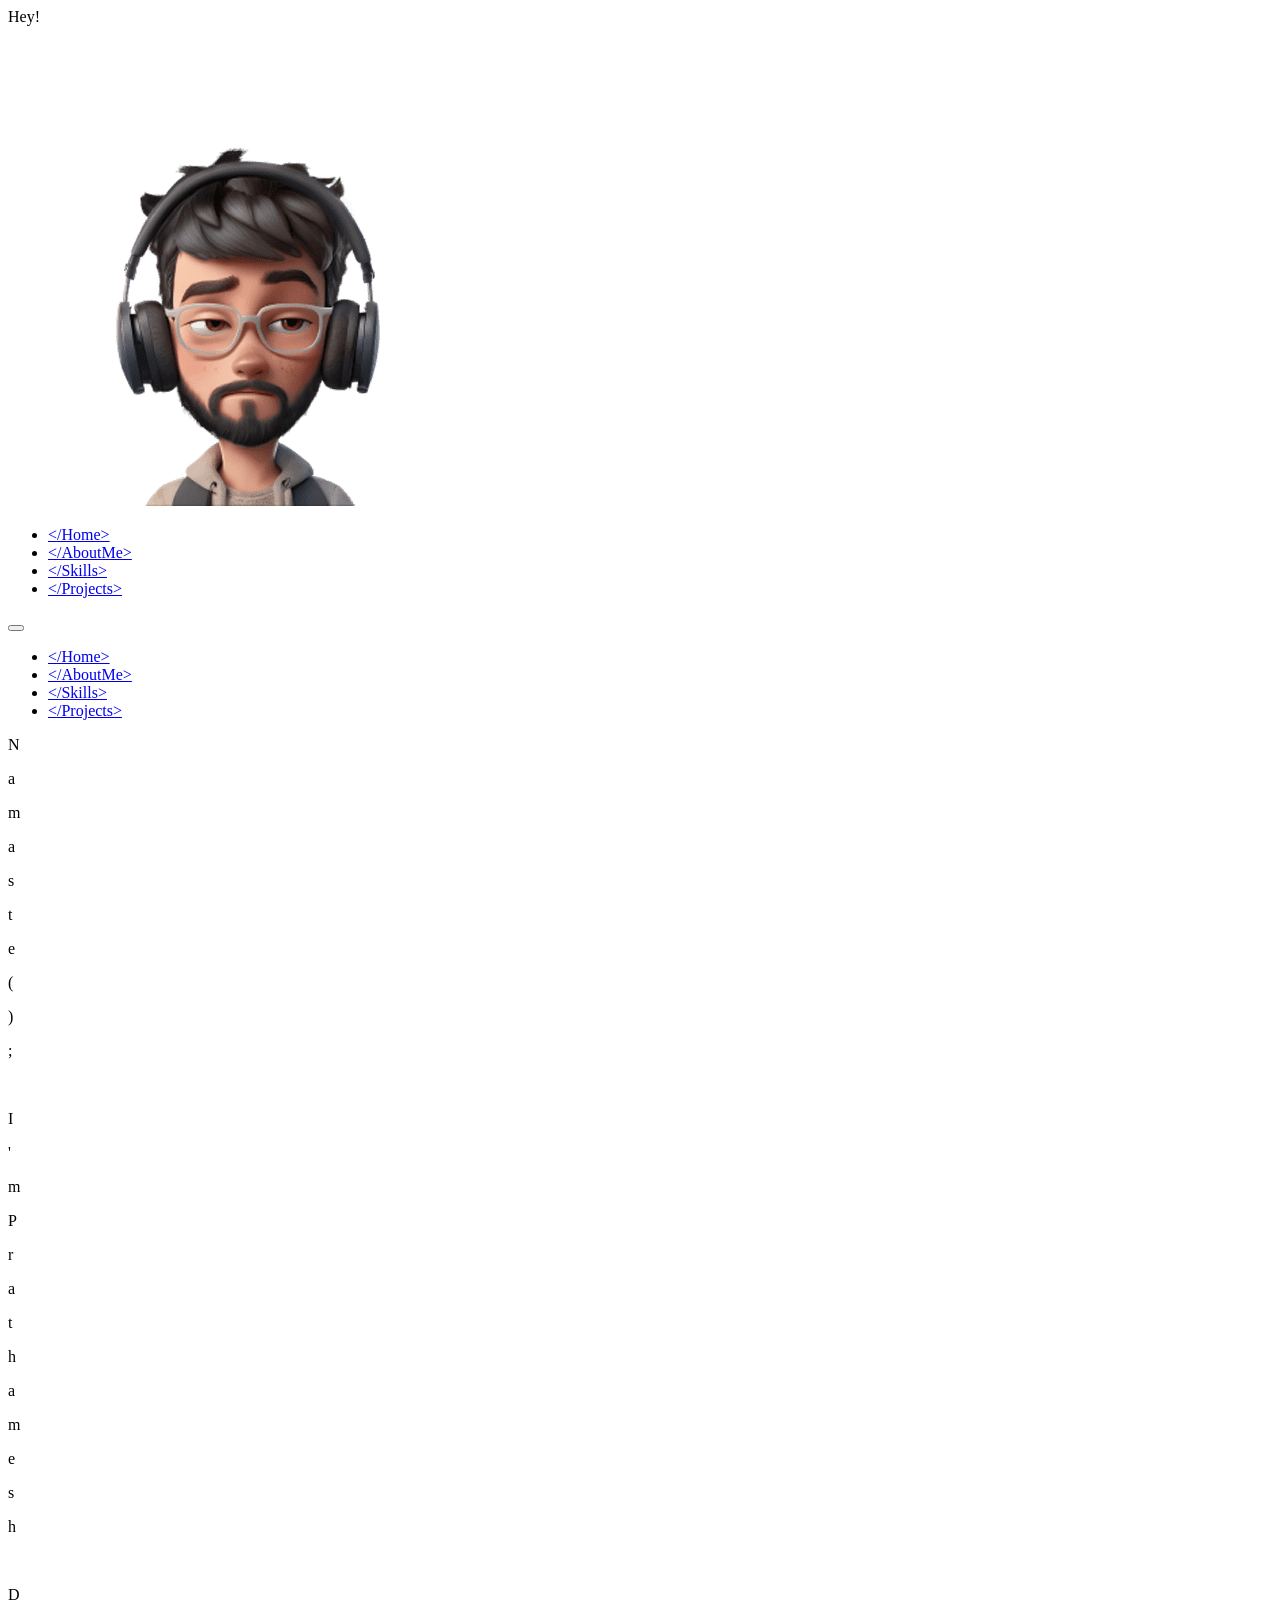
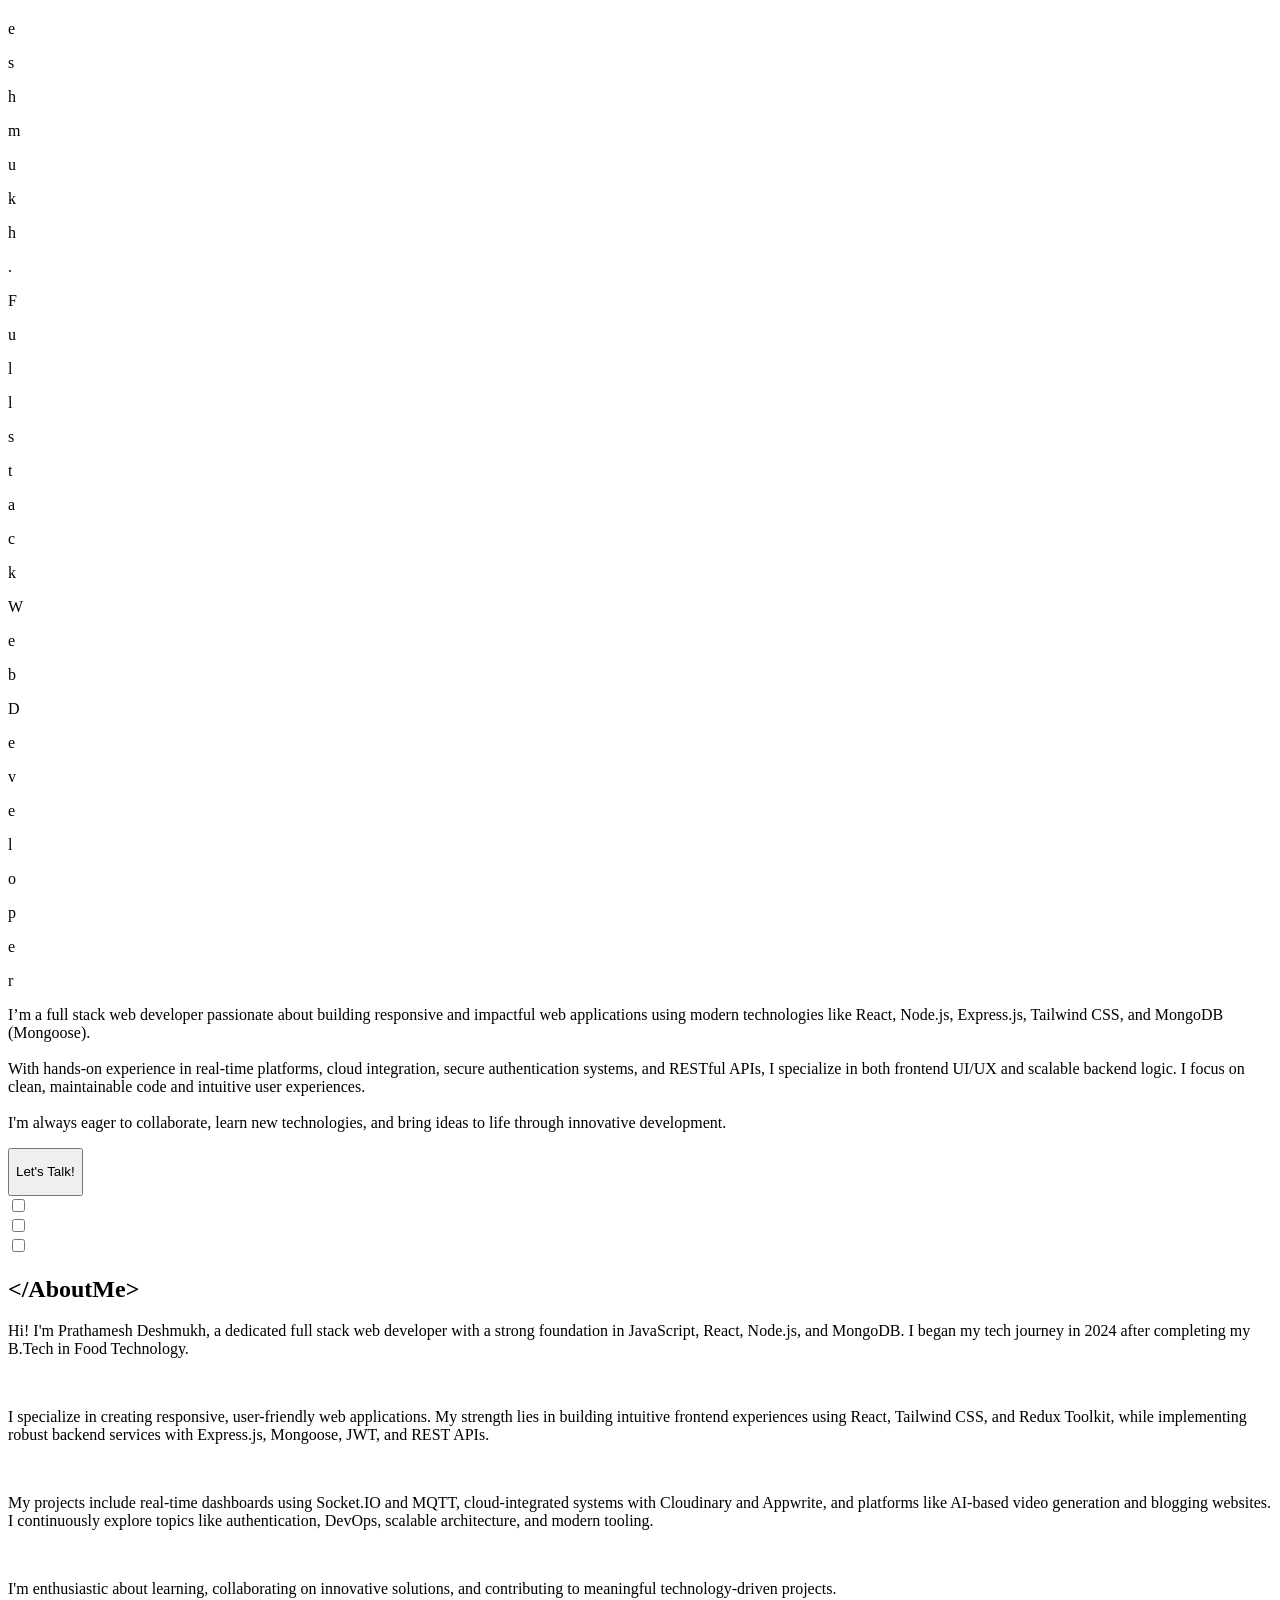
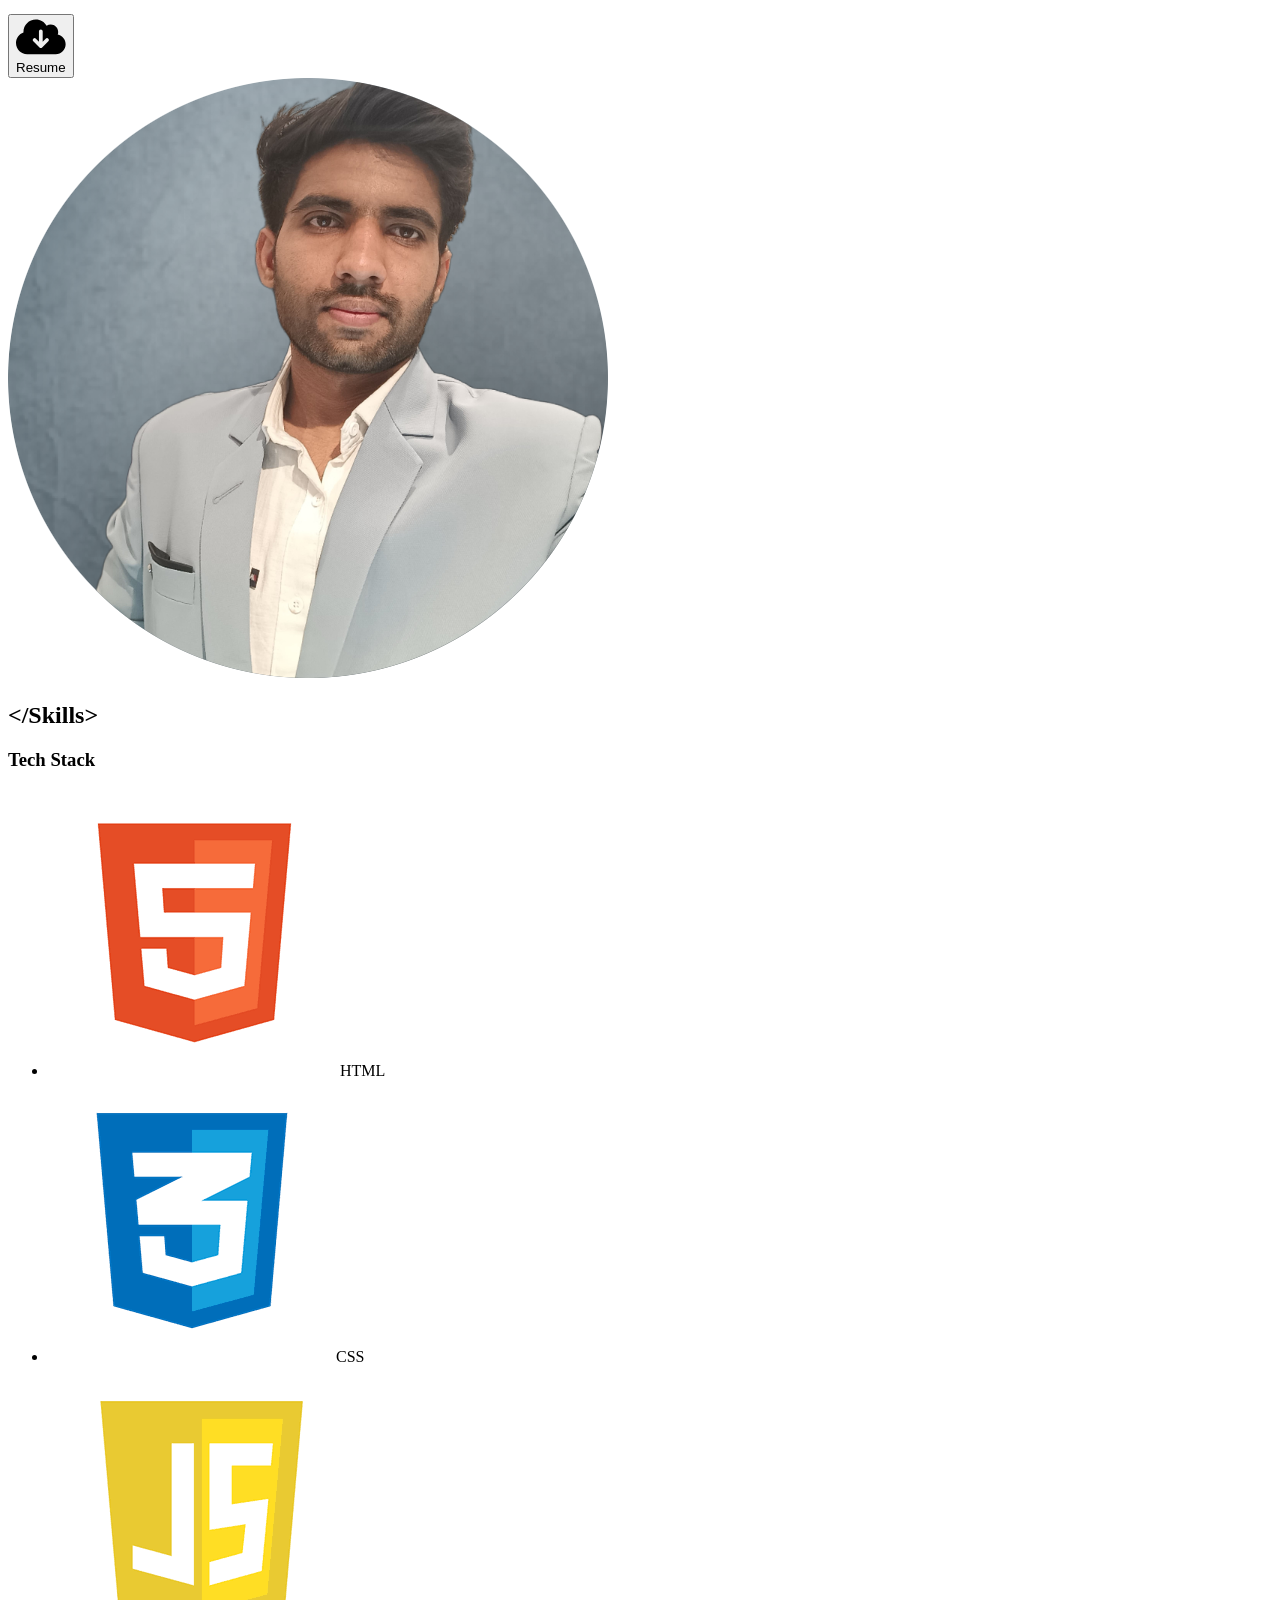
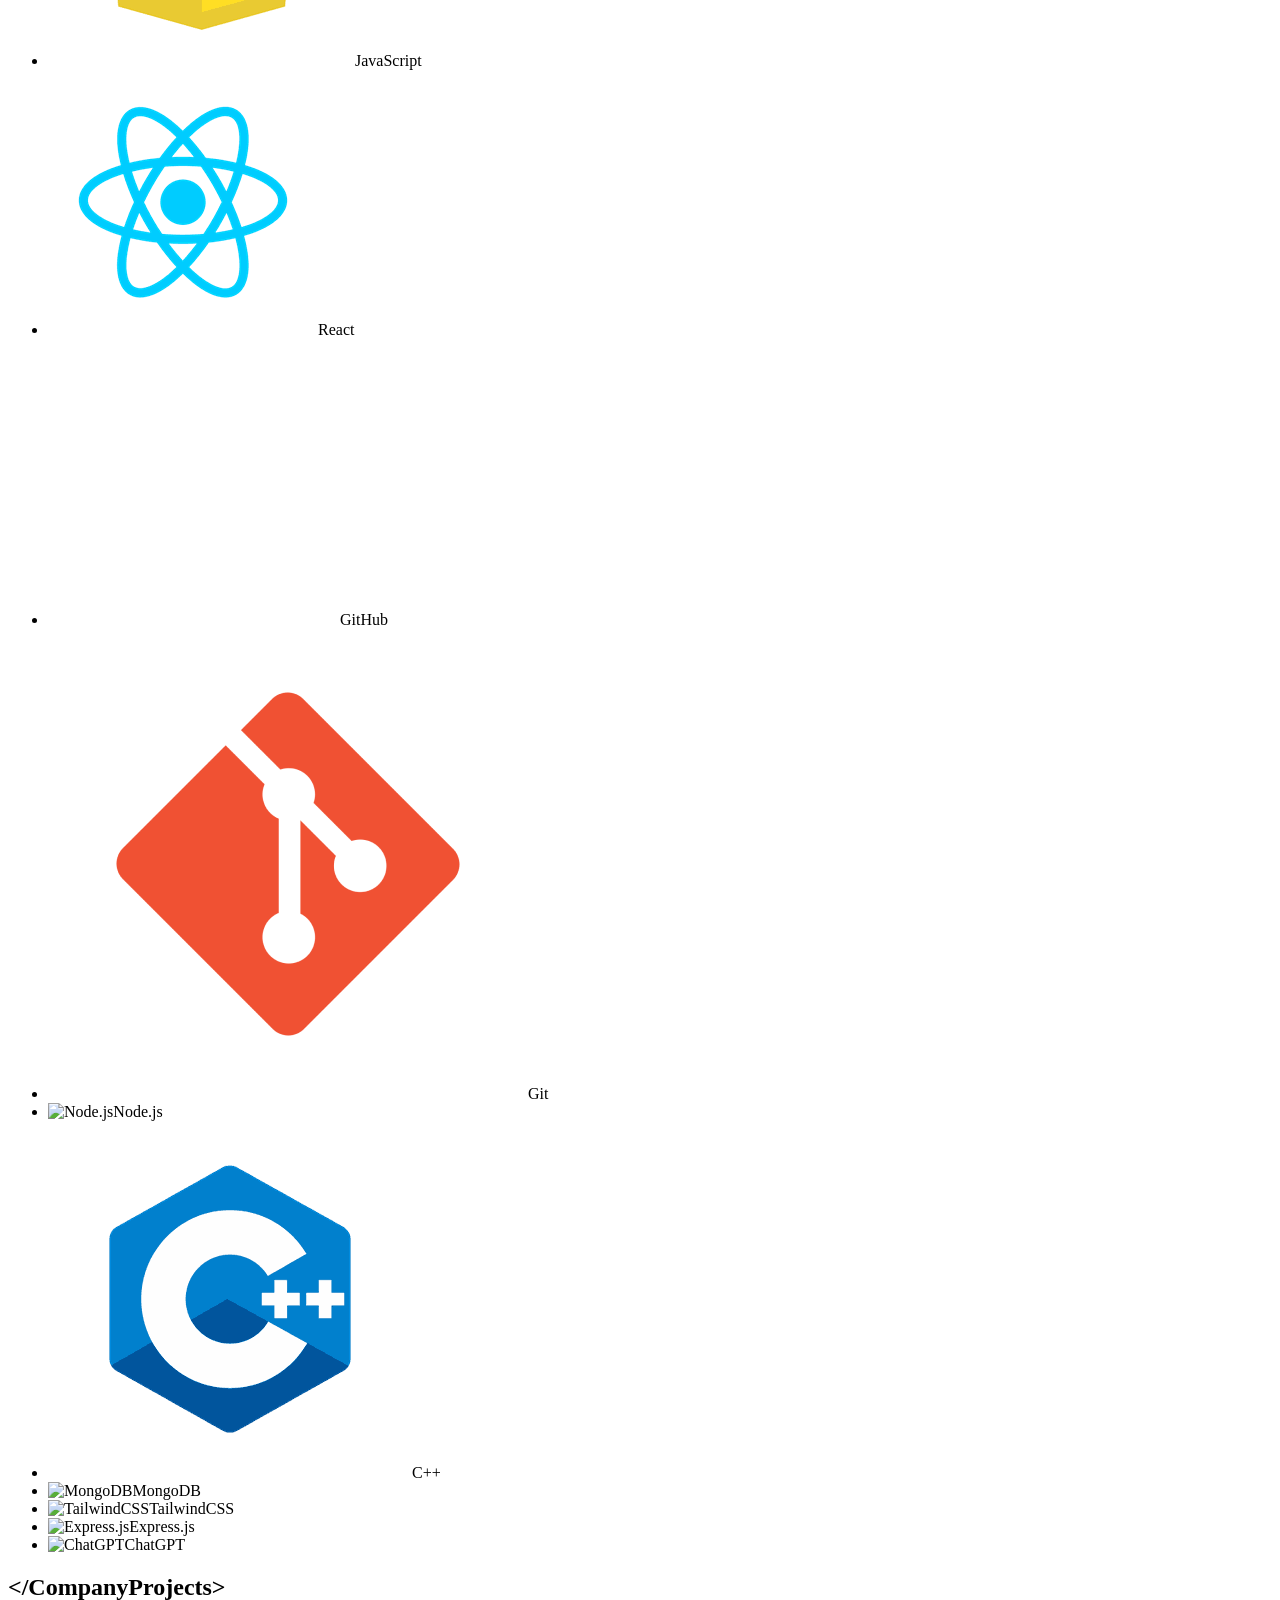
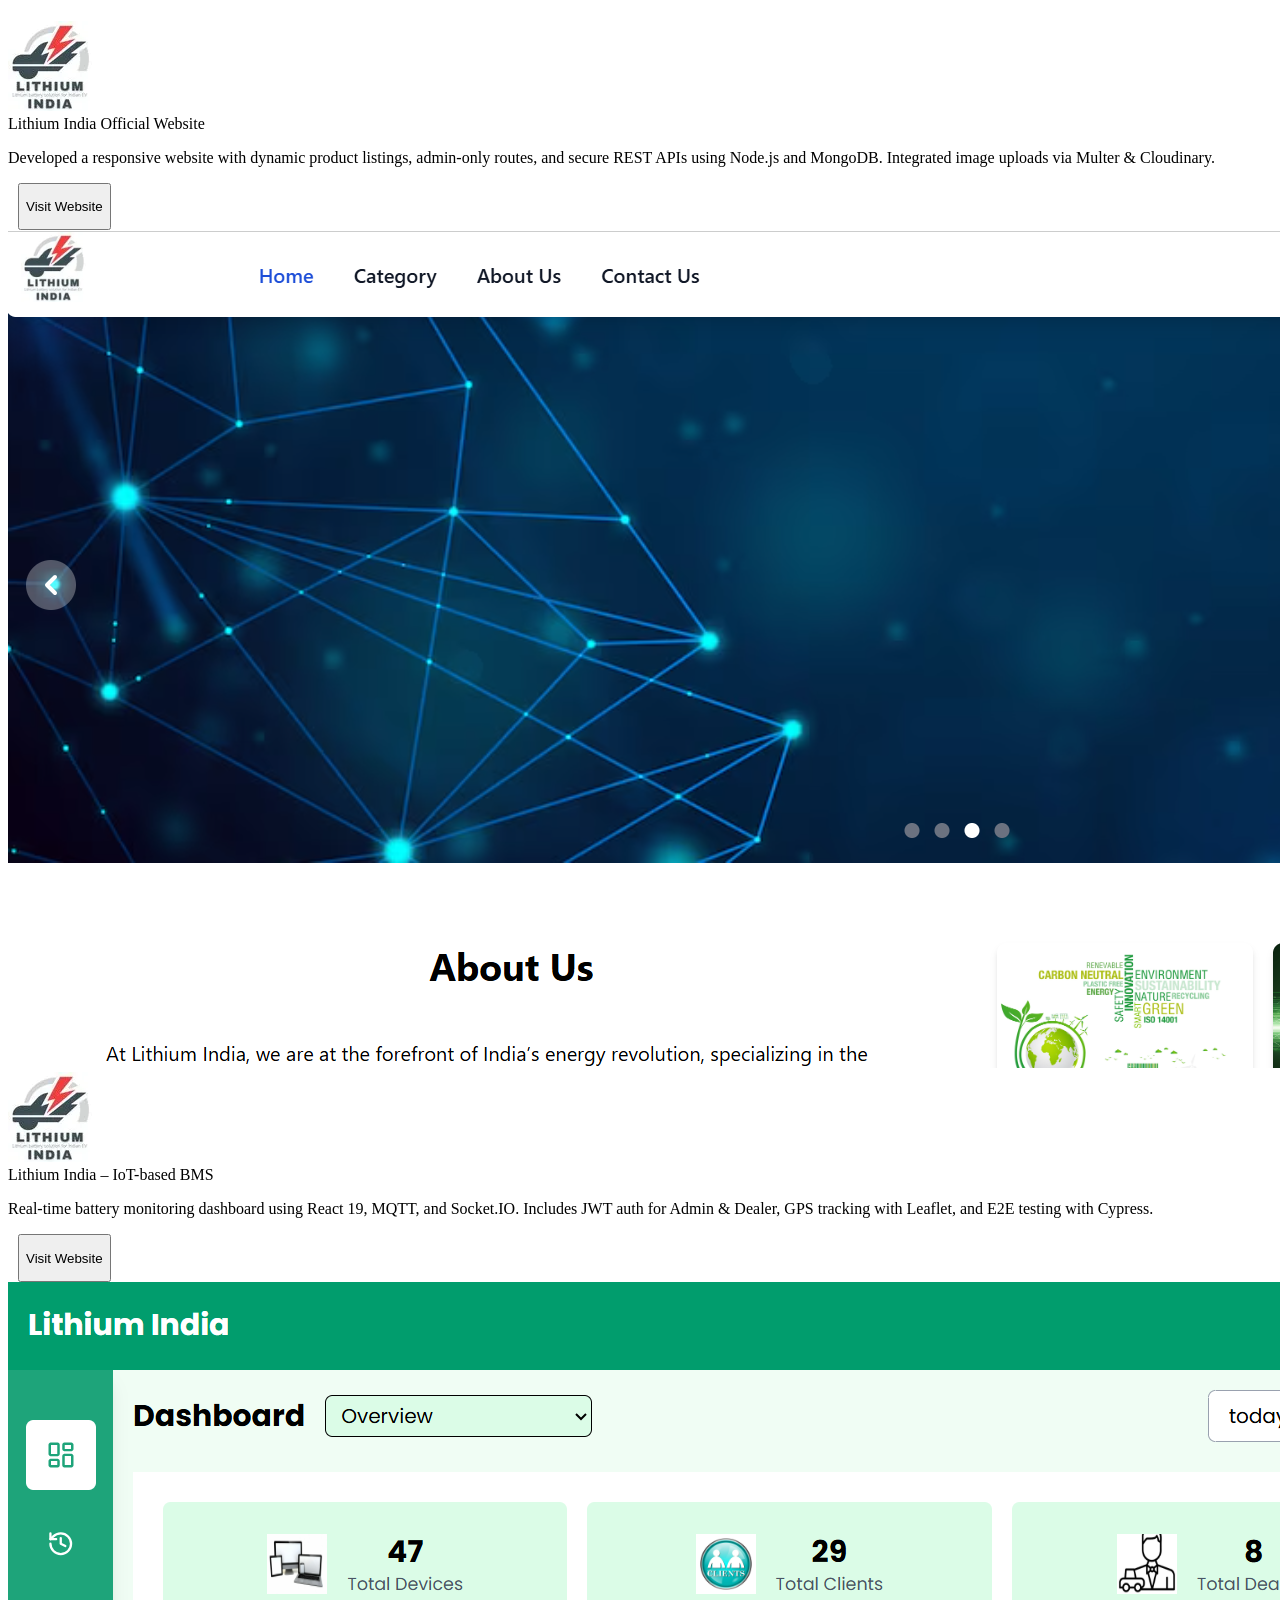
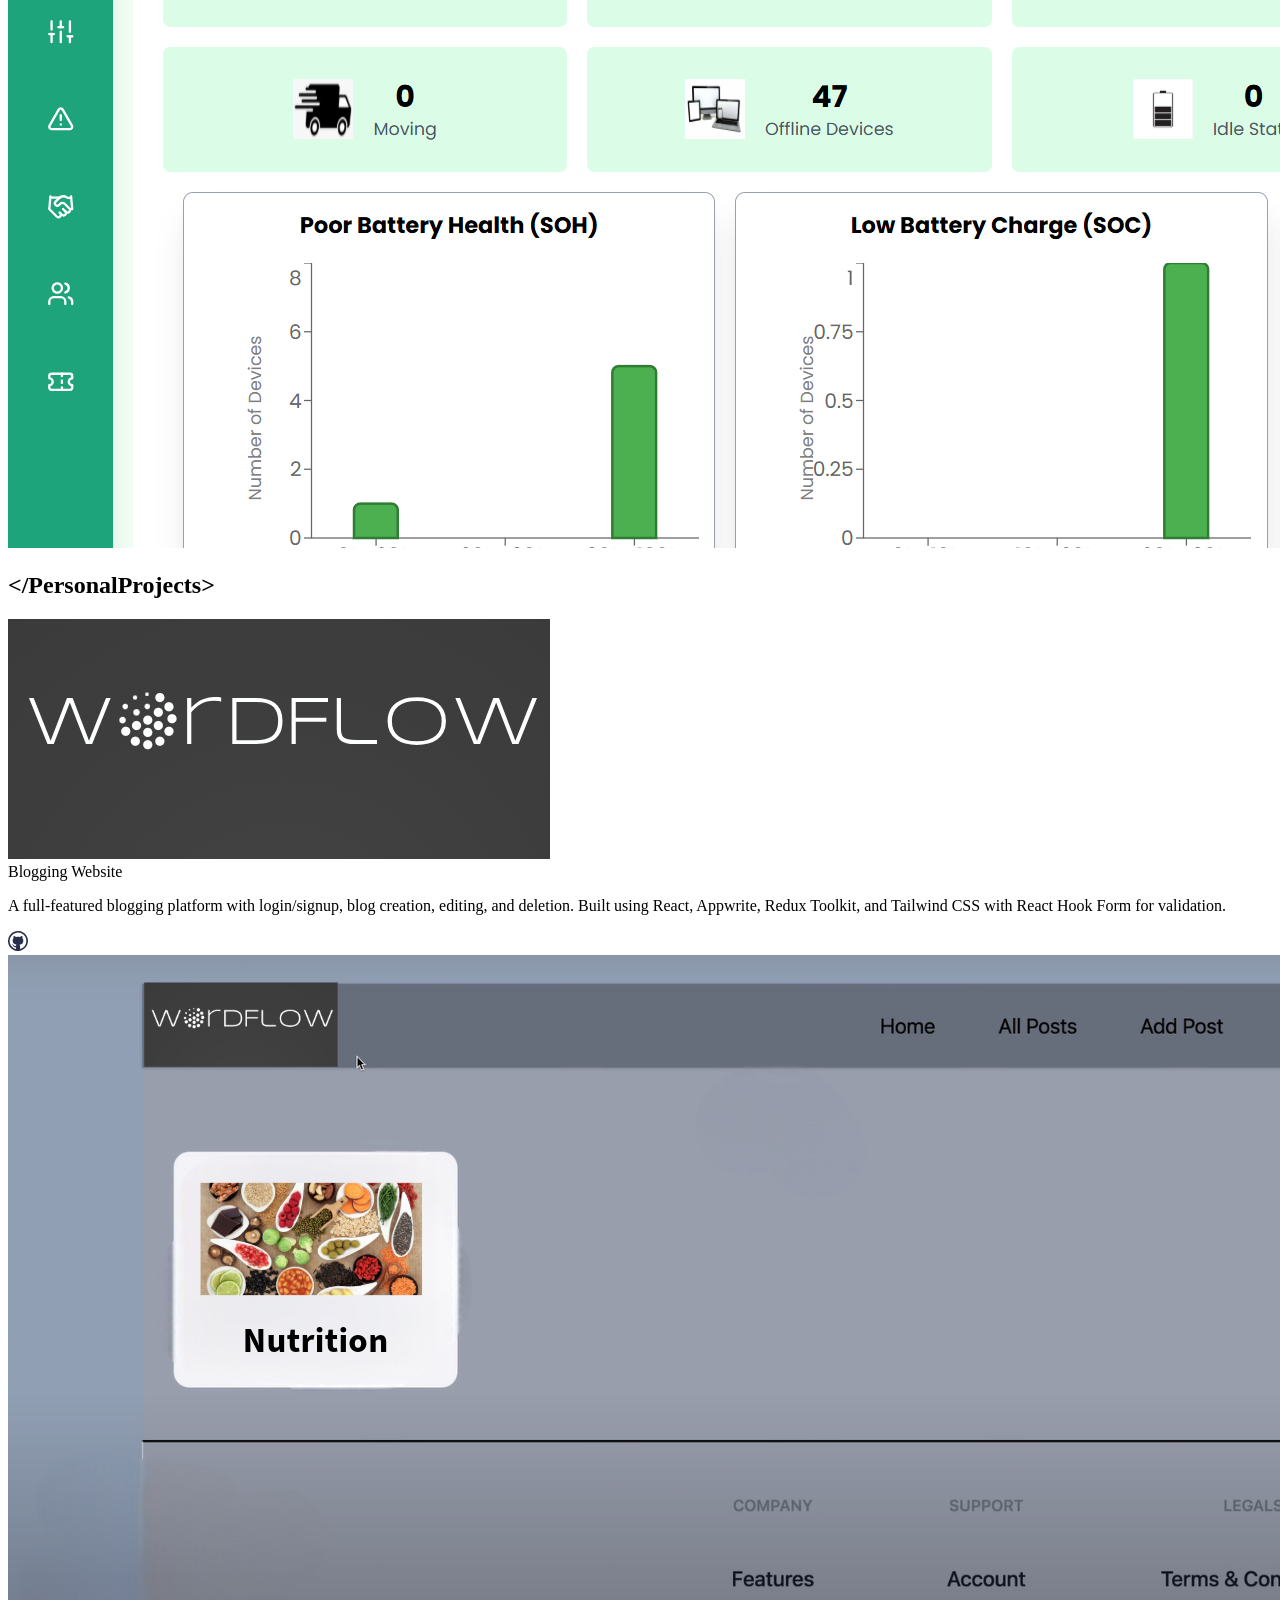
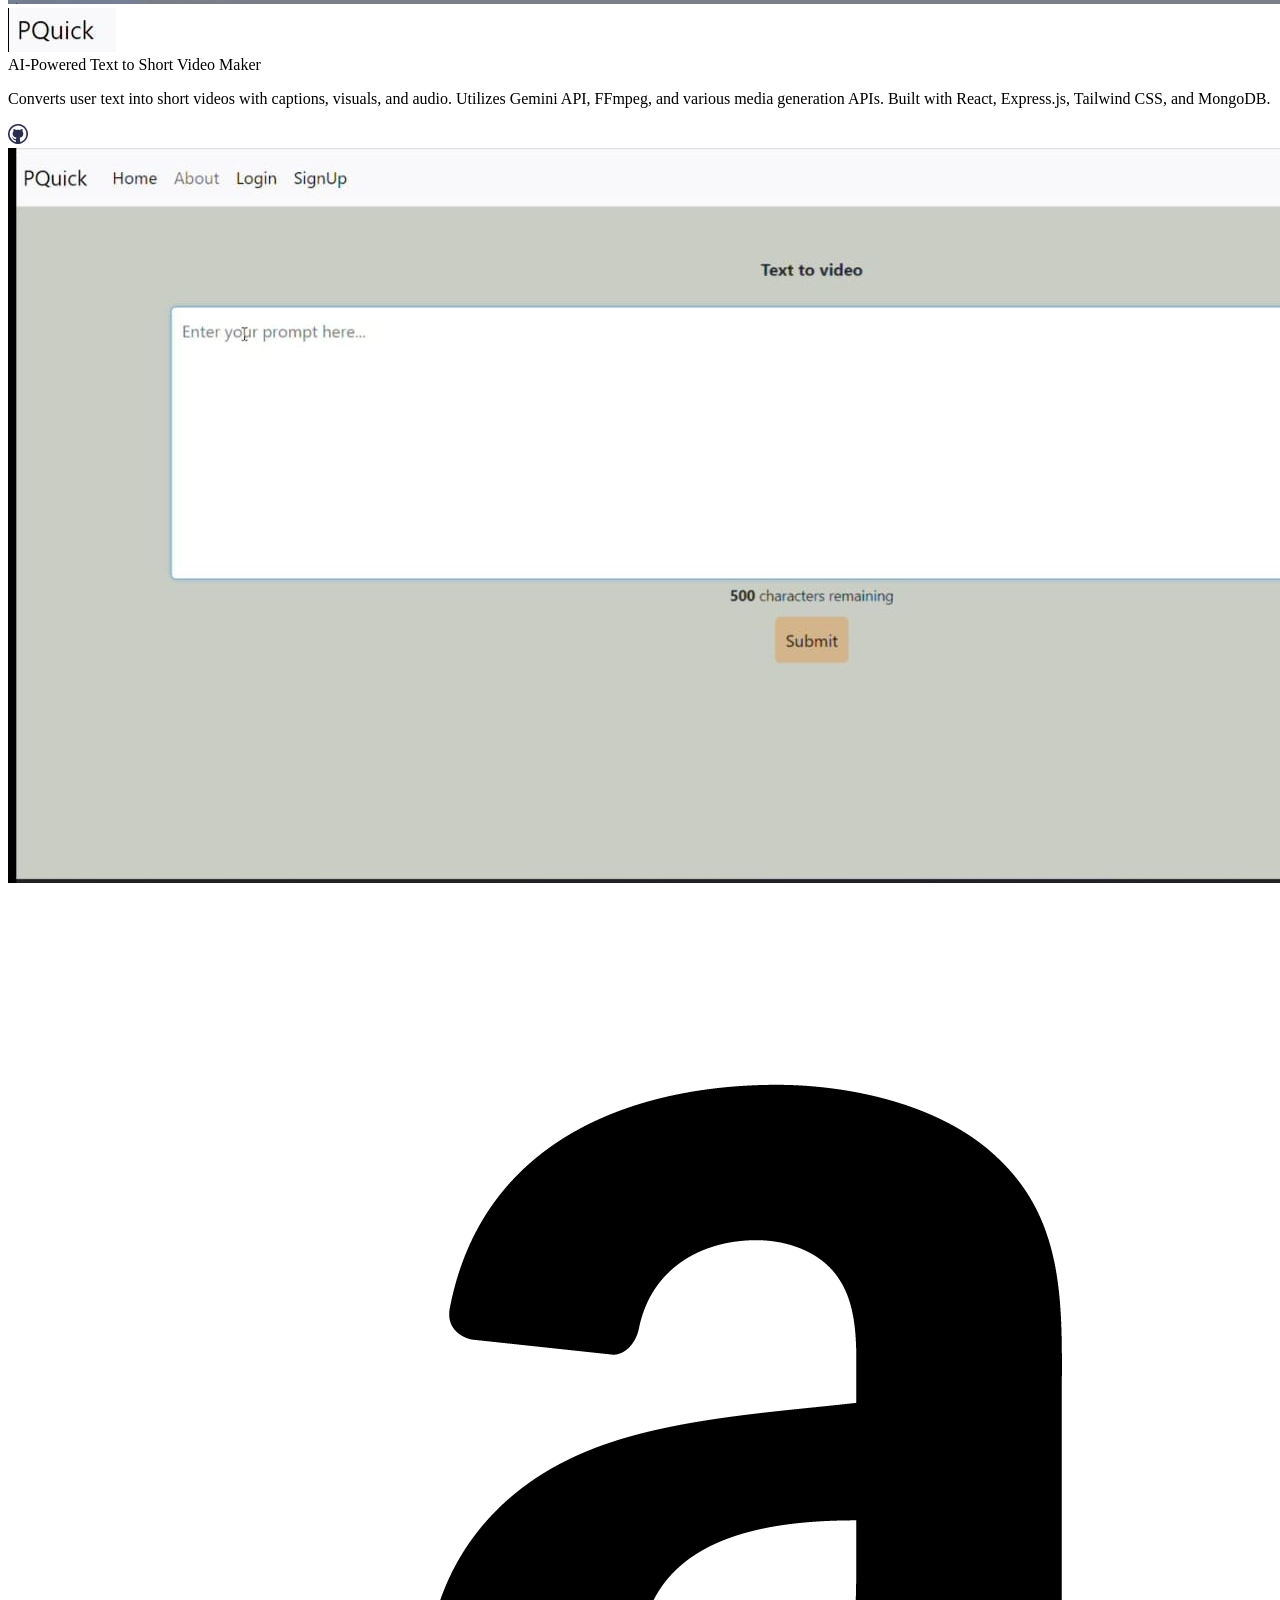
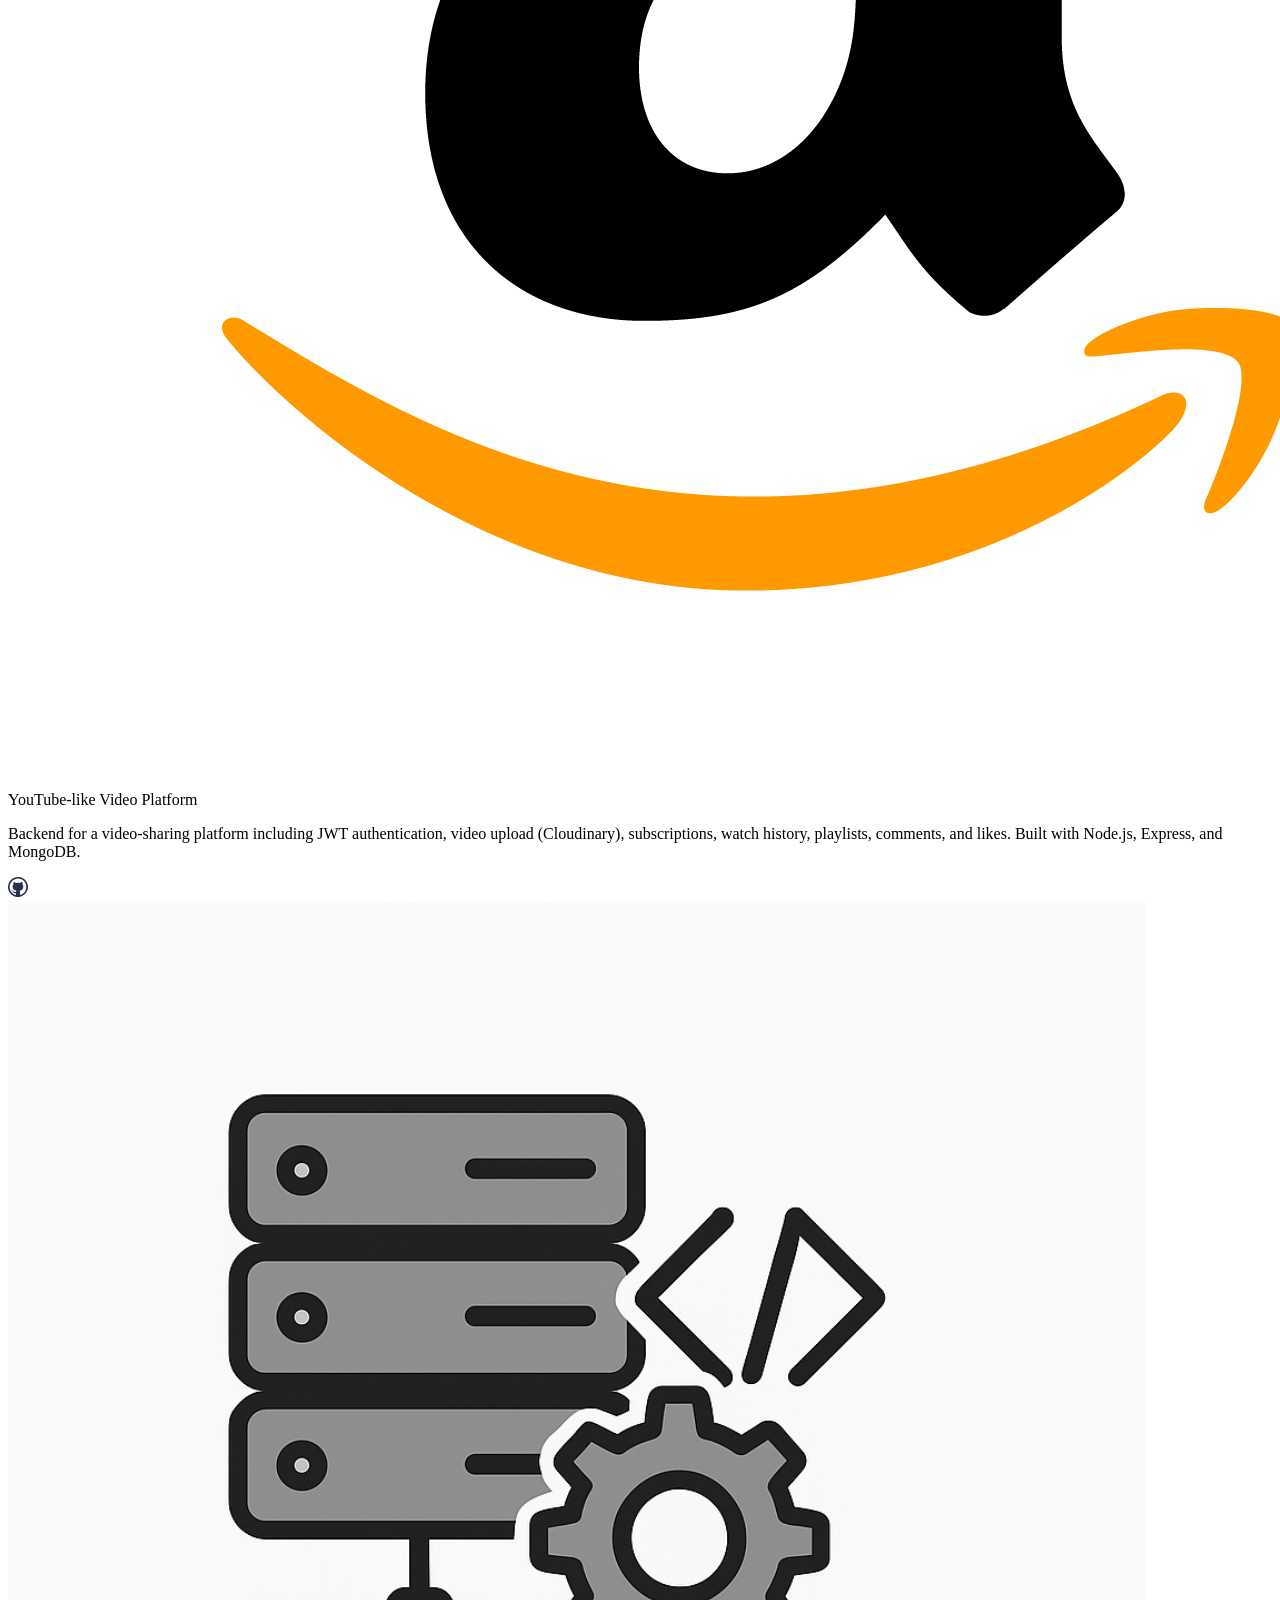
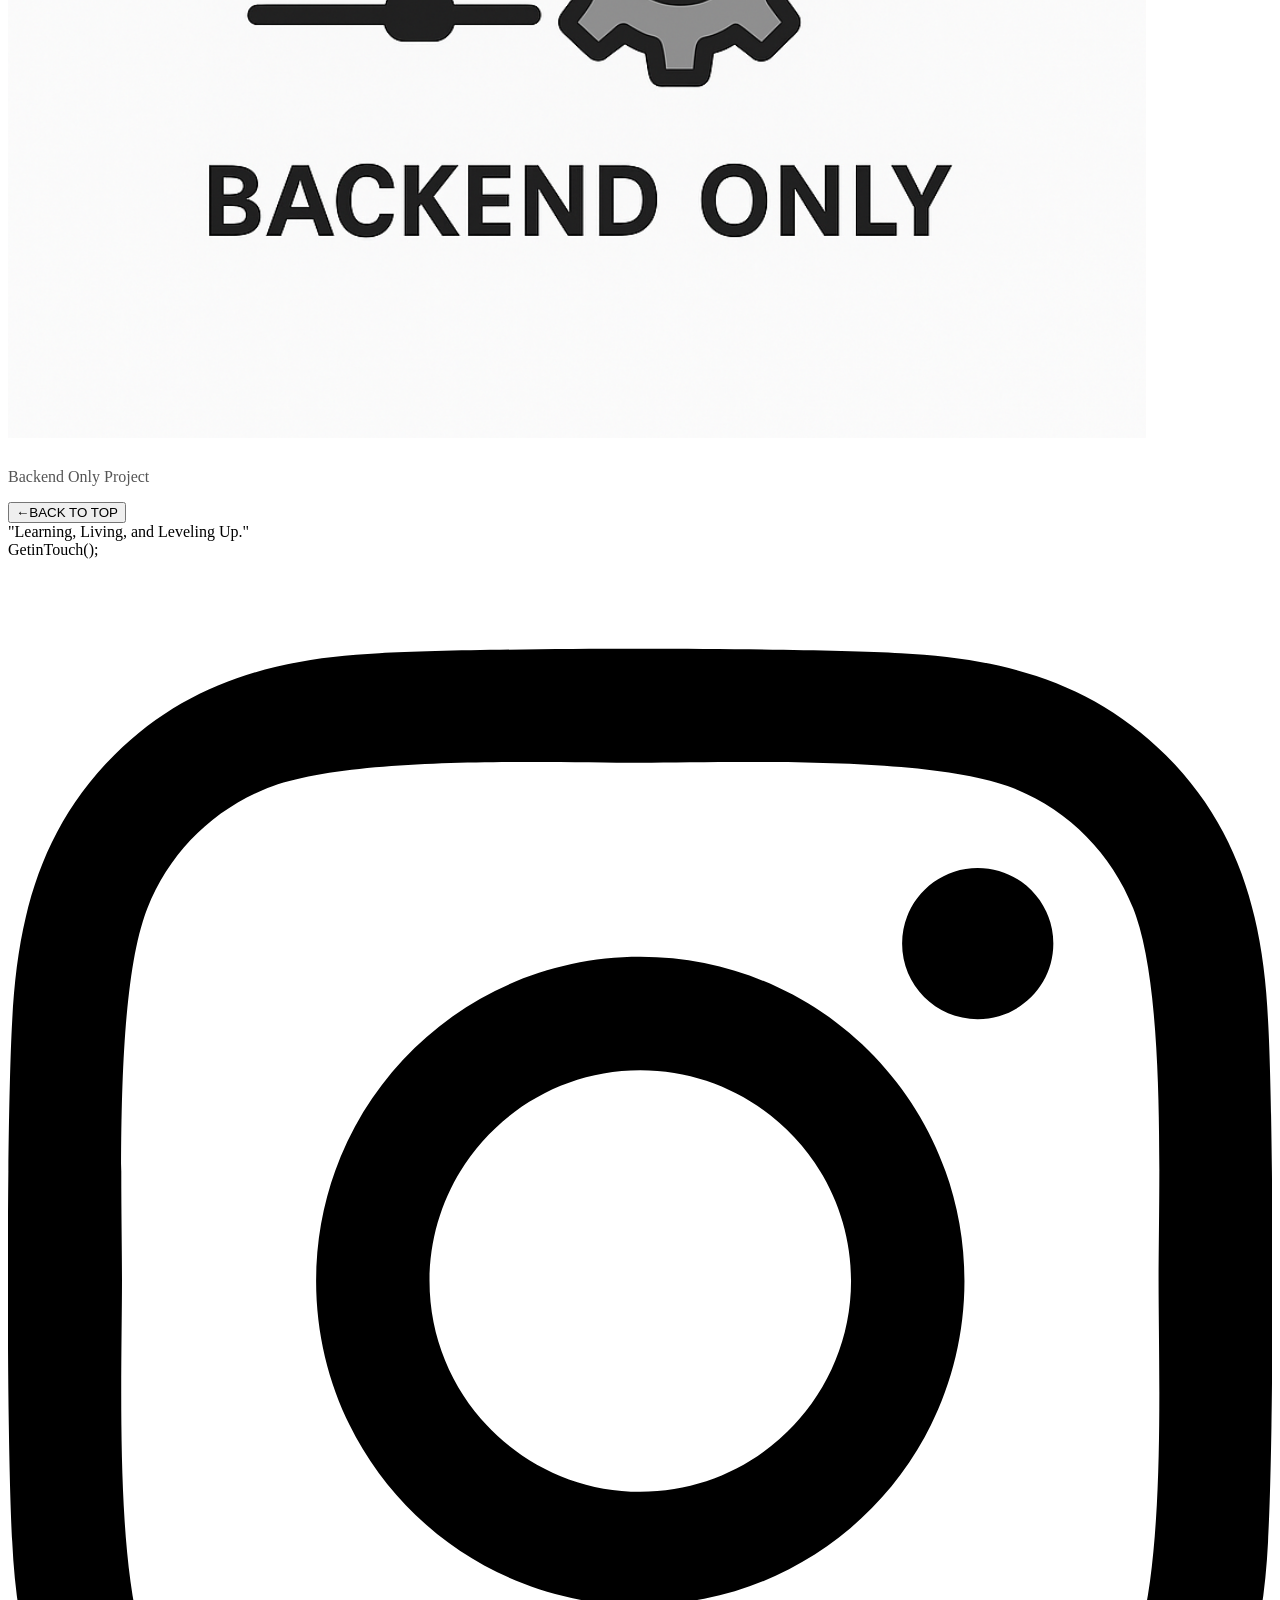
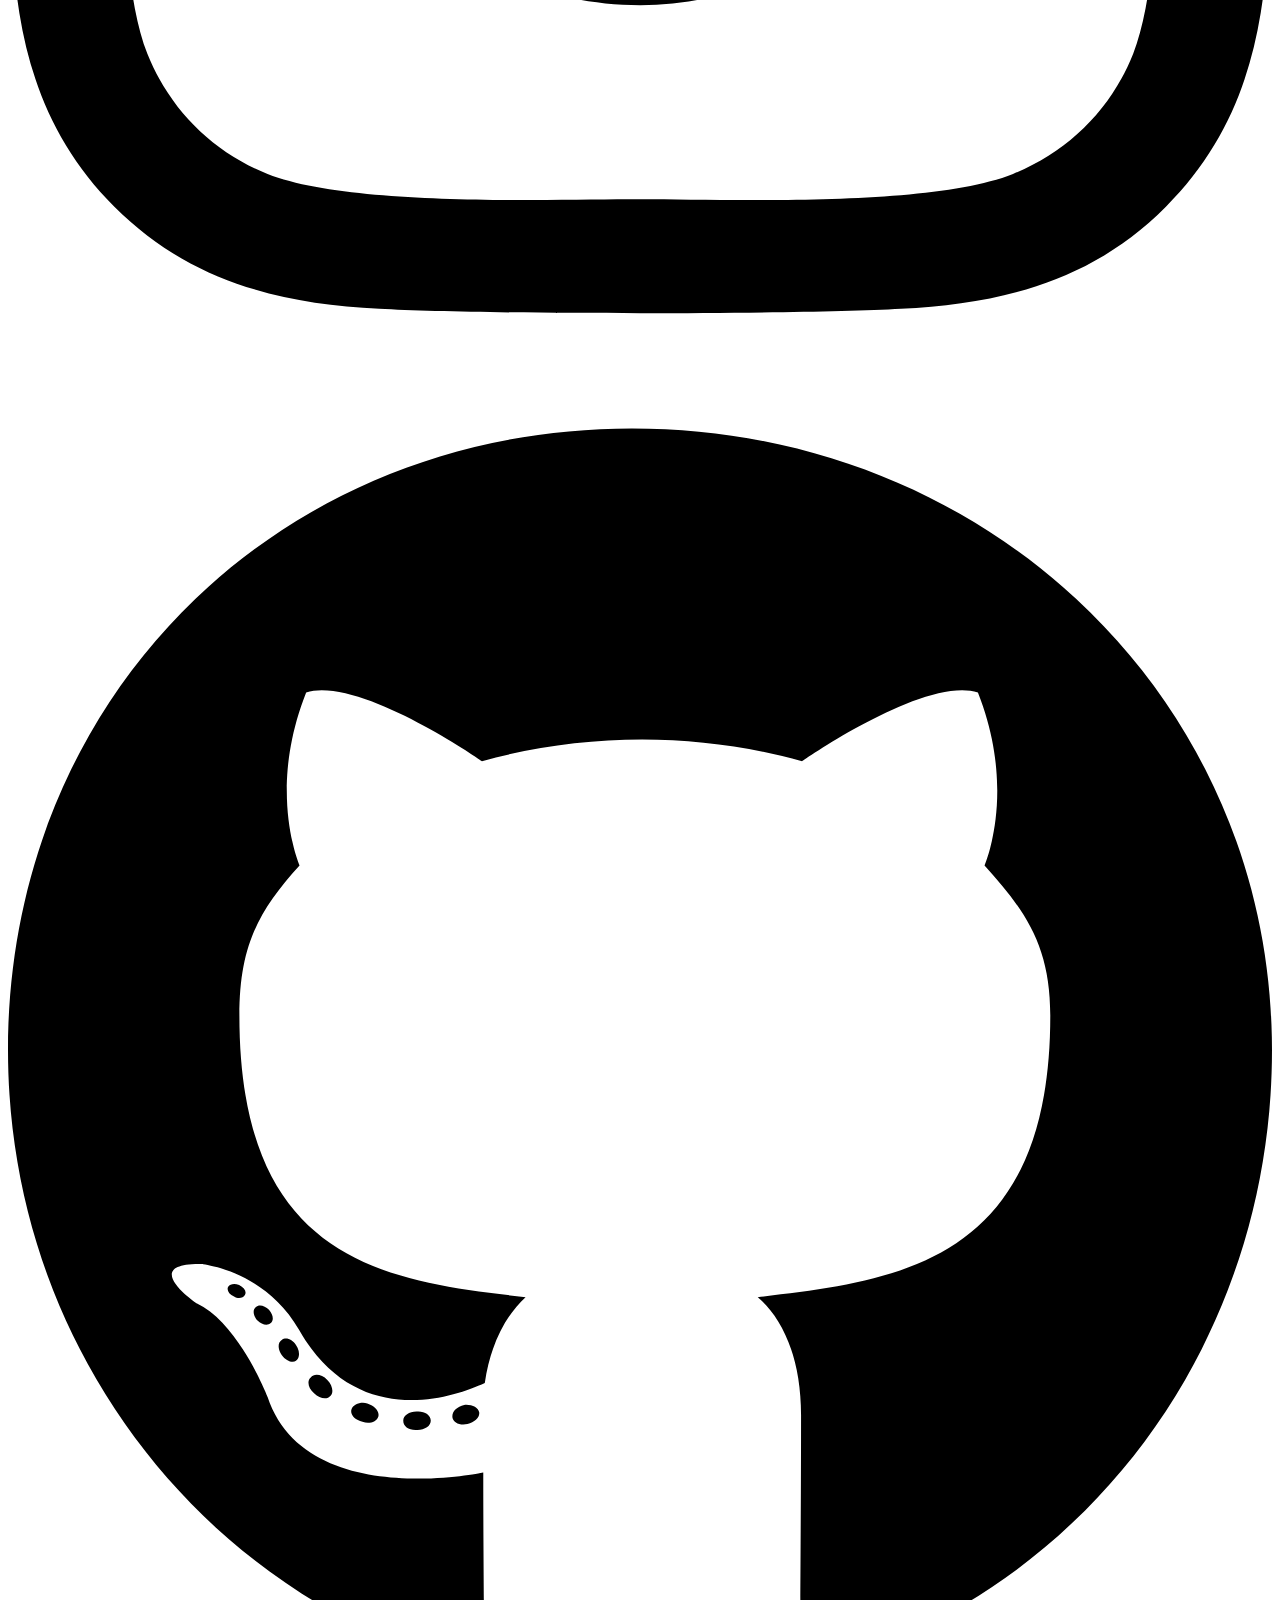
==== commit fefd50c6: "Update index.html previously when we click on project button we will redirect to projects and now we" ====
--- a/index.html
+++ b/index.html
@@ -71,7 +71,7 @@
               data-aos="fade-down"
               data-aos-delay="700"
             >
-              <a href="#projects" aria-label="projects menu button">
+              <a href="#company-projects" aria-label="projects menu button">
                 &#60;/Projects&#62;
               </a>
             </li>
@@ -579,7 +579,7 @@
               tabindex="0"
               aria-label="My projects starts from here"
             >
-              &#60;/Projects&#62;
+              &#60;/PersonalProjects&#62;
             </h2>
             <p class="sectionHeadingP"></p>
           </div>
